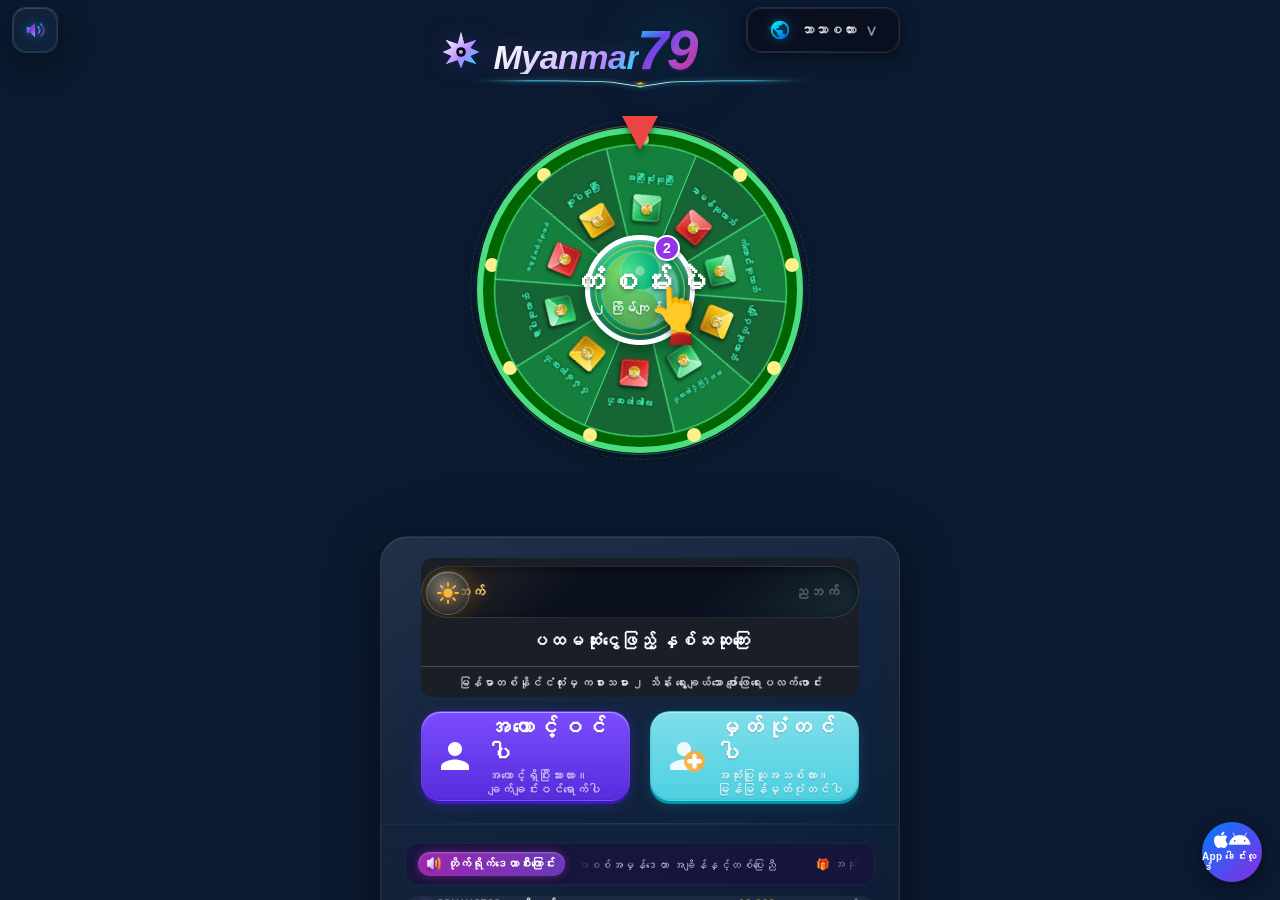
==== index.html @ 3b8b8090 "优化 PWA/Web App 启动画面：背景统一为 #0b1a30，移除首屏阻塞脚本并异步加载图标库" ====
<!DOCTYPE html>
<html lang="zh-CN">
<head>
    <meta charset="UTF-8" />
    <meta http-equiv="Cache-Control" content="no-cache, no-store, must-revalidate" />
    <meta http-equiv="Pragma" content="no-cache" />
    <meta http-equiv="Expires" content="0" />
    <meta name="viewport" content="width=device-width, initial-scale=1.0, maximum-scale=1.0, user-scalable=no, viewport-fit=cover, shrink-to-fit=no" />
    <title>Myanmar79</title>
    <!-- 关键内联样式：确保首帧背景即为 #0b1a30，与系统启动画面自然衔接，避免白屏闪现 -->
    <style>
        html, body { background: #0b1a30; }
    </style>
    <!-- 预加载启动背景图：确保点击 App 图标后立即进入 launch-bg.jpg，避免图标闪现/白屏/黑屏 -->
    <link rel="preload" as="image" href="./launch-bg.jpg" />
    <!-- 字体图标库异步加载：不阻塞首屏渲染与 launch-bg.jpg 的显示 -->
    <link rel="stylesheet" href="https://cdnjs.cloudflare.com/ajax/libs/font-awesome/6.4.0/css/all.min.css" media="print" onload="this.media='all'">
    <noscript><link rel="stylesheet" href="https://cdnjs.cloudflare.com/ajax/libs/font-awesome/6.4.0/css/all.min.css"></noscript>
    <link rel="stylesheet" href="style.css">
    <!-- 站点 favicon 图标 -->
    <link rel="icon" type="image/png" sizes="16x16" href="./favicon-16.png">
    <link rel="icon" type="image/png" sizes="32x32" href="./favicon-32.png">
    <!-- PWA 配置 -->
    <link rel="manifest" href="./manifest.json">
    <meta name="theme-color" content="#0b1a30">
    <meta name="apple-mobile-web-app-capable" content="yes">
    <meta name="apple-mobile-web-app-status-bar-style" content="black-translucent">
    <meta name="apple-mobile-web-app-title" content="Myanmar79">
    <link rel="apple-touch-icon" sizes="180x180" href="./apple-touch-icon.png">
</head>
<body>
    <!-- 网络错误提示遮罩层（运行时网络保护） -->
    <div id="networkErrorOverlay" class="network-error-overlay hidden">
        <div class="network-error-modal">
            <div class="error-icon">❌</div>
            <h2 id="networkErrorTitle" class="error-title">没有网络连接</h2>
            <p id="networkErrorDesc" class="error-description">连接失败，请检查你的网络设置</p>
            <button id="networkRetryBtn" class="error-retry-btn">重试</button>
        </div>
    </div>
    <!-- 网络错误管理器（运行时网络保护） -->
    
    <!-- 智能亮度调节叠加层 -->
    <div id="brightnessOverlay" aria-hidden="true"></div>
    <!-- 启动加载页面 -->
    <div class="launch-overlay" id="launchOverlay" style="background-image: url('launch-bg.jpg'); background-size: cover; background-position: center; background-repeat: no-repeat;">
        <div class="launch-logo-wrap">
            <svg class="launch-logo-icon-svg" viewBox="0 0 100 100">
                <defs>
                    <linearGradient id="launchLogoGrad" x1="0%" y1="0%" x2="100%" y2="100%">
                        <stop offset="0%" stop-color="#ffffff" />
                        <stop offset="30%" stop-color="#e0d0ff" />
                        <stop offset="60%" stop-color="#b388ff" />
                        <stop offset="100%" stop-color="#00f0ff" />
                    </linearGradient>
                    <filter id="launchLogoGlow">
                        <feGaussianBlur stdDeviation="1.8" result="blur"/>
                        <feMerge><feMergeNode in="blur"/><feMergeNode in="SourceGraphic"/></feMerge>
                    </filter>
                </defs>
                <path fill="url(#launchLogoGrad)" d="M50 5 L58 35 L88 25 L73 45 L95 55 L73 65 L88 85 L58 75 L50 95 L42 75 L12 85 L27 65 L5 55 L27 45 L12 25 L42 35 Z" filter="url(#launchLogoGlow)" />
                <circle cx="50" cy="55" r="12" fill="#060612" />
                <circle cx="50" cy="55" r="5" fill="url(#launchLogoGrad)" />
            </svg>
            <span class="launch-logo-text">Myanmar79</span>
        </div>
        <div class="launch-spinner-wrap">
            <div class="launch-spinner-ring"></div>
        </div>
        <div class="launch-status-text" id="launchStatusText">正在连接...</div>
        <div class="launch-error-panel" id="launchErrorPanel">
            <div class="launch-error-icon">⚠️</div>
            <div class="launch-error-title" id="launchErrorTitle">没有网络连接</div>
            <div class="launch-error-desc" id="launchErrorDesc">请检查网络连接后重试</div>
            <button class="launch-retry-btn" id="launchRetryBtn">重试</button>
        </div>
    </div>
    <!-- 启动网络管理器 -->
    
    <!-- PWA 安装提示栏 -->
    <div class="pwa-install-banner" id="pwaInstallBanner">
        <div class="pwa-install-banner-icon">
            <img src="./icon-192.png" alt="Myanmar79" width="44" height="44" />
        </div>
        <div class="pwa-install-banner-info">
            <span class="pwa-install-banner-name">Myanmar79</span>
            <span class="pwa-install-banner-desc">安装到桌面，获得更快启动体验</span>
        </div>
        <button class="pwa-install-banner-btn" id="pwaInstallBtn">安装</button>
        <button class="pwa-install-banner-close" id="pwaInstallClose" aria-label="关闭">✕</button>
    </div>
    <!-- iOS 添加到主屏幕引导 -->
    <div class="pwa-ios-guide" id="pwaIosGuide">
        <span class="pwa-ios-guide-icon">📱</span>
        <span class="pwa-ios-guide-text">点击分享按钮 → 添加到主屏幕</span>
        <button class="pwa-ios-guide-close" id="pwaIosGuideClose" data-i18n="gotIt">知道了</button>
    </div>
    <div class="app-container">
        <header class="header">
            <div class="login-logo" id="headerLoginLogo">
                <div class="login-logo-icon">
                    <svg viewBox="0 0 100 100">
                        <defs>
                            <linearGradient id="hdLogoIconGrad" x1="0%" y1="0%" x2="100%" y2="100%">
                                <stop offset="0%" stop-color="#ffffff" />
                                <stop offset="30%" stop-color="#e0d0ff" />
                                <stop offset="60%" stop-color="#b388ff" />
                                <stop offset="100%" stop-color="#00f0ff" />
                            </linearGradient>
                            <filter id="hdLogoIconGlow">
                                <feGaussianBlur stdDeviation="1.5" result="blur"/>
                                <feMerge><feMergeNode in="blur"/><feMergeNode in="SourceGraphic"/></feMerge>
                            </filter>
                        </defs>
                        <path fill="url(#hdLogoIconGrad)" d="M50 5 L58 35 L88 25 L73 45 L95 55 L73 65 L88 85 L58 75 L50 95 L42 75 L12 85 L27 65 L5 55 L27 45 L12 25 L42 35 Z" filter="url(#hdLogoIconGlow)" />
                        <circle cx="50" cy="55" r="12" fill="#050510" />
                        <circle cx="50" cy="55" r="5" fill="url(#hdLogoIconGrad)" />
                    </svg>
                </div>
                <div class="login-logo-brand">
                    <span class="login-logo-myanmar">Myanmar</span>
                    <span class="login-logo-79" data-text="79">79</span>
                </div>
            </div>
            <!-- 品牌底座分隔线 -->
            <div class="header-separator">
                <svg viewBox="0 0 320 40" preserveAspectRatio="none">
                    <defs>
                        <linearGradient id="headerSepGradient" x1="0%" x2="100%">
                            <stop offset="0%" stop-color="transparent" />
                            <stop offset="18%" stop-color="#4eeaff" />
                            <stop offset="50%" stop-color="#ffffff" />
                            <stop offset="82%" stop-color="#4eeaff" />
                            <stop offset="100%" stop-color="transparent" />
                        </linearGradient>
                        <!-- 星星 3D 渐变：底部阴影层 -->
                        <linearGradient id="headerSepStarBaseGrad" x1="0%" y1="0%" x2="50%" y2="100%">
                            <stop offset="0%" stop-color="#e65100" />
                            <stop offset="50%" stop-color="#bf360c" />
                            <stop offset="100%" stop-color="#5d1a00" />
                        </linearGradient>
                        <!-- 星星 3D 渐变：顶部高光层 -->
                        <linearGradient id="headerSepStarTopGrad" x1="0%" y1="0%" x2="40%" y2="100%">
                            <stop offset="0%" stop-color="#ffffff" />
                            <stop offset="25%" stop-color="#ffe082" />
                            <stop offset="60%" stop-color="#ffb300" />
                            <stop offset="100%" stop-color="#e65100" />
                        </linearGradient>
                    </defs>
                    <path class="header-sep-line" d="M10 15 C80 15 110 15 135 18 L160 28 L185 18 C210 15 240 15 310 15" />
                    <!-- V 型凹槽 3D 星星：底座层（略下移，形成立体厚度） -->
                    <polygon class="header-sep-star-base" points="160,17.8 160.9,20.5 163.8,20.6 161.5,22.3 162.4,25.0 160,23.4 157.6,25.0 158.5,22.3 156.2,20.6 159.1,20.5" />
                    <!-- V 型凹槽 3D 星星：高光层（主体） -->
                    <polygon class="header-sep-star-top" points="160,17.5 160.9,20.2 163.8,20.3 161.5,22.0 162.4,24.7 160,23.1 157.6,24.7 158.5,22.0 156.2,20.3 159.1,20.2" />
                    <circle class="header-sep-dot" cx="160" cy="28" r="2" />
                </svg>
            </div>
        </header>
        <div class="wheel-section" id="wheelSection">
            <div class="wheel-wrapper">
                <div class="wheel-outer-disc"></div>
                <div class="hud-ring-outer"></div>
                <div class="hud-ring-inner"></div>
                <div class="wheel-outer-ring"></div>
                <div class="wheel-lights" id="wheelLights"></div>
                <div class="win-vfx-container" id="winVfxContainer">
                    <div class="win-vfx-sector-fill"></div>
                    <div class="win-vfx-sector-pulse"></div>
                    <svg class="win-vfx-svg" viewBox="0 0 100 100" preserveAspectRatio="xMidYMid meet">
                        <path class="win-vfx-edge-base"
                              d="M 50 50 L 30.9 3.8 A 50 50 0 0 1 69.1 3.8 L 50 50"
                              pathLength="140" />
                        <path class="win-vfx-edge-soft"
                              d="M 50 50 L 30.9 3.8 A 50 50 0 0 1 69.1 3.8 L 50 50"
                              pathLength="140"
                              stroke-dasharray="10 140" stroke-dashoffset="140" />
                        <path class="win-vfx-edge-glow"
                              d="M 50 50 L 30.9 3.8 A 50 50 0 0 1 69.1 3.8 L 50 50"
                              pathLength="140"
                              stroke-dasharray="10 140" stroke-dashoffset="140" />
                    </svg>
                    <div class="win-vfx-prize-float" id="winVfxPrizeFloat"></div>
                </div>
                <div class="wheel-spin-body" id="wheelSpinBody">
                    <canvas id="wheel-canvas" width="500" height="500"></canvas>
                </div>
                <div class="wheel-center-btn" id="wheelCenterBtn">
                    <!-- 艺术化太极阴阳辅助背景装饰：增强视觉清晰度、层次感与辨识度，自然协调且不遮挡文字 -->
                    <div class="taiji-bg">
                        <svg viewBox="0 0 100 100" fill="none" xmlns="http://www.w3.org/2000/svg">
                            <circle cx="50" cy="50" r="48" stroke="#facc15" stroke-width="2" stroke-dasharray="3 3"/>
                            <path d="M50 2 A 48 48 0 0 1 50 98 A 24 24 0 0 1 50 50 A 24 24 0 0 0 50 2 Z" fill="#ffffff" fill-opacity="0.95" stroke="#facc15" stroke-width="0.8"/>
                            <path d="M50 2 A 48 48 0 0 0 50 98 A 24 24 0 0 0 50 50 A 24 24 0 0 1 50 2 Z" fill="#facc15" fill-opacity="0.85" stroke="#ffffff" stroke-width="0.8"/>
                            <circle cx="50" cy="26" r="6" fill="#ffffff" stroke="#facc15" stroke-width="1"/>
                            <circle cx="50" cy="74" r="6" fill="#facc15" stroke="#ffffff" stroke-width="1"/>
                        </svg>
                    </div>
                    <div class="badge">2</div>
                    <div class="main-text" id="wheelBtnMainText">抽奖</div>
                    <div class="sub-text" id="wheelBtnSubText">还剩下2次</div>
                    <div class="hand-icon">
                        <!-- 原始手形 emoji -->
                        <span style="position: absolute; top: 0px; left: 50%; transform: translateX(-50%); line-height: 1; z-index: 1;">👆</span>
                        
                        <!-- 红色袖口及金边 -->
                        <svg viewBox="0 0 52 62" fill="none" xmlns="http://www.w3.org/2000/svg" style="position: relative; z-index: 2;">
                            <defs>
                                <!-- 高级红色织物袖口渐变 -->
                                <linearGradient id="sleeveGradWheel" x1="0%" y1="0%" x2="100%" y2="100%">
                                    <stop offset="0%" stop-color="#dc2626"/>
                                    <stop offset="50%" stop-color="#b91c1c"/>
                                    <stop offset="100%" stop-color="#7f1d1d"/>
                                </linearGradient>
                            </defs>

                            <!-- 自然露出的红色衣袖 -->
                            <path d="M24 45 C24 41 42 41 42 45 L45 57 L21 57 Z" fill="url(#sleeveGradWheel)"/>
                            
                            <!-- 衣袖袖口精致金色细边装饰 -->
                            <path d="M24 45 C29 42 37 42 42 45" stroke="#facc15" stroke-width="2.0" stroke-linecap="round"/>
                            <path d="M25 47 C29 44 37 44 41 47" stroke="#eab308" stroke-width="1" opacity="0.6"/>
                        </svg>
                    </div>
                </div>
                <div class="wheel-pointer"></div>
                <!-- 中奖红包飞出动画层 -->
                <div class="win-env-fly-layer" id="winEnvFlyLayer"></div>
            </div>
            <div class="prize-result" id="prizeResult">
                <span class="prize-result-text" id="prizeResultText"></span>
            </div>
        </div>
        
        <!-- ===== 统一玻璃面板 ===== -->
        <div class="unified-glass-panel">
            <!-- ===== 登录注册卡片区域 ===== -->
            <div class="login-register-section">
                <div class="login-register-card">
                <!-- 日间/夜间切换 -->
                <div class="toggle-wrapper day-active" id="toggleWrapper">
                    <!-- 高级日夜切换 -->
                    <div class="theme-switch day-active" id="themeSwitch">
                        <div class="theme-switch-knob" id="themeSwitchKnob">
                            <svg class="ts-icon ts-icon-sun" viewBox="0 0 24 24" fill="none">
                                <circle cx="12" cy="12" r="5" fill="currentColor"/>
                                <g stroke="currentColor" stroke-width="2" stroke-linecap="round">
                                    <line x1="12" y1="1" x2="12" y2="4"/>
                                    <line x1="12" y1="20" x2="12" y2="23"/>
                                    <line x1="1" y1="12" x2="4" y2="12"/>
                                    <line x1="20" y1="12" x2="23" y2="12"/>
                                    <line x1="4.22" y1="4.22" x2="6.34" y2="6.34"/>
                                    <line x1="17.66" y1="17.66" x2="19.78" y2="19.78"/>
                                    <line x1="4.22" y1="19.78" x2="6.34" y2="17.66"/>
                                    <line x1="17.66" y1="6.34" x2="19.78" y2="4.22"/>
                                </g>
                            </svg>
                            <svg class="ts-icon ts-icon-moon" viewBox="0 0 24 24" fill="none">
                                <path d="M20 12.79A9 9 0 1 1 11.21 3a7 7 0 0 0 0 18 7 7 0 0 0 8.79-8.21z" fill="currentColor"/>
                                <circle cx="16.5" cy="7.5" r="0.7" fill="currentColor" opacity="0.7"/>
                                <circle cx="8" cy="15" r="0.55" fill="currentColor" opacity="0.5"/>
                                <circle cx="18.5" cy="14" r="0.5" fill="currentColor" opacity="0.55"/>
                            </svg>
                        </div>
                        <span class="ts-label ts-label-day" data-i18n="themeDay">日间</span>
                        <span class="ts-label ts-label-night" data-i18n="themeNight">夜间</span>
                    </div>

                    <!-- 滚动文案区 -->
                    <div class="toggle-scroll-area" id="toggleScrollArea">
                        <div class="toggle-scroll-track" id="toggleScrollTrack">
                            <div class="toggle-scroll-item" data-i18n="promoScroll1">首充翻倍送</div>
                            <div class="toggle-scroll-item" data-i18n="promoScroll2">注册送奖金</div>
                            <div class="toggle-scroll-item" data-i18n="promoScroll3">提现秒到账</div>
                            <div class="toggle-scroll-item" data-i18n="promoScroll4">充值秒到账</div>
                            <div class="toggle-scroll-item" data-i18n="promoScroll1">首充翻倍送</div>
                        </div>
                    </div>
                    <!-- 分割线 -->
                    <div class="toggle-divider"></div>
                    <!-- 固定品牌标语 -->
                    <div class="toggle-brand-slogan" data-i18n="brandSlogan">全缅20万玩家共同选择的娱乐平台</div>
                </div>

                <!-- 夜间亮度三级调节浮层 -->
                <div class="brightness-popup" id="brightnessPopup">
                    <div class="brightness-option" data-level="50">
                        <div class="brightness-option-info">
                            <span class="brightness-option-label" data-i18n="brightness1Label">柔和</span>
                            <span class="brightness-option-desc" data-i18n="brightness1Desc">适合全黑房间</span>
                        </div>
                        <span class="brightness-option-value">50%</span>
                    </div>
                    <div class="brightness-option" data-level="55">
                        <div class="brightness-option-info">
                            <span class="brightness-option-label" data-i18n="brightness2Label">舒适</span>
                            <span class="brightness-option-desc" data-i18n="brightness2Desc">适合有微弱灯光</span>
                        </div>
                        <span class="brightness-option-value">55%</span>
                    </div>
                    <div class="brightness-option" data-level="60">
                        <div class="brightness-option-info">
                            <span class="brightness-option-label" data-i18n="brightness3Label">明亮</span>
                            <span class="brightness-option-desc" data-i18n="brightness3Desc">适合床头灯亮着</span>
                        </div>
                        <span class="brightness-option-value">60%</span>
                    </div>
                </div>

                <!-- 登录/注册按钮 -->
                <div class="action-buttons">
                    <button class="btn btn-login" id="headerLoginBtn">
                        <div class="icon-wrap">
                            <svg viewBox="0 0 24 24">
                                <path d="M12 12c2.21 0 4-1.79 4-4s-1.79-4-4-4-4 1.79-4 4 1.79 4 4 4zm0 2c-2.67 0-8 1.34-8 4v2h16v-2c0-2.66-5.33-4-8-4z"/>
                            </svg>
                        </div>
                        <div class="btn-content">
                            <span class="btn-main" data-i18n="homeLoginMain">登录</span>
                            <span class="btn-sub" data-i18n="homeLoginSub">已有账号? 立即登录</span>
                        </div>
                    </button>

                    <button class="btn btn-register" id="headerRegisterBtn">
                        <div class="icon-wrap">
                            <svg viewBox="0 0 24 24">
                                <path d="M12 12c2.21 0 4-1.79 4-4s-1.79-4-4-4-4 1.79-4 4 1.79 4 4 4zm0 2c-2.67 0-8 1.34-8 4v2h16v-2c0-2.66-5.33-4-8-4z" style="fill:#fff; opacity:0.9;"/>
                                <circle cx="18" cy="15" r="6" fill="#ffaa33" opacity="0.9"/>
                                <path d="M18 12v6m-3-3h6" stroke="#fff" stroke-width="2.5" stroke-linecap="round" stroke-linejoin="round"/>
                            </svg>
                        </div>
                        <div class="btn-content">
                            <span class="btn-main" data-i18n="homeRegisterMain">注册</span>
                            <span class="btn-sub" data-i18n="homeRegisterSub">新用户? 快速注册</span>
                        </div>
                    </button>
                </div>
            </div>
        </div>
        
        <!-- ===== 动态数据流卡片区域 ===== -->
        <div class="data-stream-section">
            <div class="data-stream-card" id="dataStreamCard" aria-label="动态数据流">
                
                <!-- 顶部公告栏 -->
                <div class="marquee-header">
                    <!-- 左侧：喇叭图标与标签 -->
                    <div class="marquee-tag">
                        <svg width="16" height="16" viewBox="0 0 24 24" fill="none" xmlns="http://www.w3.org/2000/svg" style="transform: translateY(-0.5px);">
                            <defs>
                                <linearGradient id="hornGrad" x1="0%" y1="0%" x2="100%" y2="100%">
                                    <stop offset="0%" stop-color="#ffffff"/>
                                    <stop offset="40%" stop-color="#f3e8ff"/>
                                    <stop offset="100%" stop-color="#c084fc"/>
                                </linearGradient>
                                <linearGradient id="hornEdge" x1="0%" y1="0%" x2="0%" y2="100%">
                                    <stop offset="0%" stop-color="#ffffff"/>
                                    <stop offset="100%" stop-color="#d8b4fe"/>
                                </linearGradient>
                                <linearGradient id="waveGrad" x1="0%" y1="0%" x2="0%" y2="100%">
                                    <stop offset="0%" stop-color="#ffdf00"/>
                                    <stop offset="100%" stop-color="#ff8c00"/>
                                </linearGradient>
                                <filter id="waveGlow" x="-50%" y="-50%" width="200%" height="200%">
                                    <feGaussianBlur stdDeviation="1.2" result="blur" />
                                    <feComposite in="SourceGraphic" in2="blur" operator="over" />
                                </filter>
                            </defs>
                            <path d="M10.875 3.328A1 1 0 0 0 9.39 3.65L5.61 7H3a1 1 0 0 0-1 1v8a1 1 0 0 0 1 1h2.61l3.78 3.35a1 1 0 0 0 1.485-.328A1.002 1.002 0 0 0 11 19.462V4.538a1 1 0 0 0-.125-.21z" fill="url(#hornGrad)" stroke="url(#hornEdge)" stroke-width="1" stroke-linejoin="round" style="filter: drop-shadow(0 2px 3px rgba(0,0,0,0.4));"/>
                            <path class="wave-line-1" d="M14.5 8c1.333 1.5 1.333 6.5 0 8" stroke="url(#waveGrad)" stroke-width="2" stroke-linecap="round" filter="url(#waveGlow)"/>
                            <path class="wave-line-2" d="M18.5 4.5c2.667 3.5 2.667 11.5 0 15" stroke="url(#waveGrad)" stroke-width="2" stroke-linecap="round" filter="url(#waveGlow)"/>
                        </svg>
                        <span><span class="ds-char-bounce" style="animation-delay:0s">动态</span><span class="ds-char-bounce" style="animation-delay:0.5s">数据</span><span class="ds-char-bounce" style="animation-delay:1s">流</span></span>
                    </div>

                    <!-- 右侧：横向丝滑滚动文案条 -->
                    <div class="ticker-container">
                        <div class="ticker-track">
                            <!-- 第一组文案 -->
                            <span class="ticker-item" data-i18n="ticker1">真实数据，实时同步！</span>
                            <span class="ticker-item" data-i18n="ticker2">🎁 新人福利，限时开启！</span>
                            <span class="ticker-item" data-i18n="ticker3">🎉 每日签到，奖励不断！</span>
                            <span class="ticker-item" data-i18n="ticker4">🔥 幸运大转盘，火热开启！</span>
                            <span class="ticker-item" data-i18n="ticker5">💰 极速提现，稳定到账！</span>
                            <span class="ticker-item" data-i18n="ticker6">✨ 精彩福利，持续放送！</span>
                            
                            <!-- 重复一次第一组文案，这是实现无缝循环滚动的关键 -->
                            <span class="ticker-item" data-i18n="ticker1">真实数据，实时同步！</span>
                            <span class="ticker-item" data-i18n="ticker2">🎁 新人福利，限时开启！</span>
                            <span class="ticker-item" data-i18n="ticker3">🎉 每日签到，奖励不断！</span>
                            <span class="ticker-item" data-i18n="ticker4">🔥 幸运大转盘，火热开启！</span>
                            <span class="ticker-item" data-i18n="ticker5">💰 极速提现，稳定到账！</span>
                            <span class="ticker-item" data-i18n="ticker6">✨ 精彩福利，持续放送！</span>
                        </div>
                    </div>
                </div>

                <div class="data-stream-viewport">
                    <div class="data-stream-track" id="dataStreamTrack"></div>
                </div>
            </div>
        </div>
        </div>
        <div class="modal-overlay" id="modalOverlay">
            <div class="modal-card" id="modalCard">
                <div class="modal-back-btn" id="modalBackBtn">❮</div>
                <div class="modal-close-btn" id="modalCloseBtn">✕</div>
                <div class="step-container" id="step1">
                    <div class="step1-header-info" id="step1ChanceInfo"></div>
                    <div class="modal-icon" id="modalIcon"><canvas id="gift3d-canvas"></canvas></div>
                    <div class="rotate-message" id="rotateMessage"></div>
                    <div class="title-wrapper">
                        <img id="tiger-image" class="tiger-icon" src="https://images.unsplash.com/photo-1602491453631-e2a5ad90a131?w=800" alt="Tiger" loading="lazy" />
                        <div class="modal-title" id="step1Title"></div>
                    </div>
                    <div class="modal-prize" id="modalPrizeAmount">
                        <div class="prize-slider-wrapper" id="prizeSliderWrapper">
                            <div class="prize-slider-track" id="prizeSliderTrack"></div>
                            <div class="prize-slider-dots" id="prizeSliderDots"></div>
                            <div class="prize-slider-hint" id="prizeSliderHint"></div>
                        </div>
                    </div>
                    <div class="modal-prize-label" id="step1Subtitle"></div>
                    <button class="ios-btn" id="step1ClaimBtn"></button>
                </div>
                <div class="step-container hidden" id="step2">
                    <!-- 替换为升级版黄金礼物盒 SVG -->
                    <svg class="step-icon-svg" viewBox="0 0 80 80" xmlns="http://www.w3.org/2000/svg" style="display:block; margin:0 auto 6px; width:clamp(60px, 10vw, 80px); height:auto; filter:drop-shadow(0 4px 16px rgba(255, 215, 0, 0.45)) drop-shadow(0 0 30px rgba(255, 185, 0, 0.25));">
                        <defs>
                            <linearGradient id="giftBoxGold" x1="0%" y1="0%" x2="100%" y2="100%">
                                <stop offset="0%" stop-color="#ffe680" />
                                <stop offset="40%" stop-color="#f5c842" />
                                <stop offset="100%" stop-color="#d4a017" />
                            </linearGradient>
                            <linearGradient id="giftRibbonGold" x1="0%" y1="0%" x2="100%" y2="100%">
                                <stop offset="0%" stop-color="#ffdd44" />
                                <stop offset="100%" stop-color="#e6b800" />
                            </linearGradient>
                            <linearGradient id="giftLidGold" x1="0%" y1="0%" x2="0%" y2="100%">
                                <stop offset="0%" stop-color="#ffeb80" />
                                <stop offset="100%" stop-color="#d4af37" />
                            </linearGradient>
                            <filter id="goldShadow" x="-5%" y="-5%" width="110%" height="110%">
                                <feDropShadow dx="0" dy="2" stdDeviation="2" flood-color="#000" flood-opacity="0.4"/>
                            </filter>
                            <filter id="goldGlow" x="-20%" y="-20%" width="140%" height="140%">
                                <feGaussianBlur stdDeviation="1.5" result="blur"/>
                                <feMerge><feMergeNode in="blur"/><feMergeNode in="SourceGraphic"/></feMerge>
                            </filter>
                        </defs>
                        <ellipse cx="40" cy="72" rx="22" ry="4" fill="rgba(0,0,0,0.35)"/>
                        <rect x="12" y="28" width="56" height="38" rx="4" fill="url(#giftBoxGold)" filter="url(#goldShadow)"/>
                        <rect x="14" y="30" width="24" height="4" rx="2" fill="rgba(255,255,255,0.35)"/>
                        <rect x="34" y="20" width="12" height="48" rx="2" fill="url(#giftRibbonGold)" filter="url(#goldGlow)"/>
                        <rect x="10" y="42" width="60" height="8" rx="2" fill="url(#giftRibbonGold)" filter="url(#goldGlow)"/>
                        <ellipse cx="26" cy="22" rx="14" ry="8" fill="#c68e17" transform="rotate(-20,26,22)" filter="url(#goldShadow)"/>
                        <ellipse cx="54" cy="22" rx="14" ry="8" fill="#c68e17" transform="rotate(20,54,22)" filter="url(#goldShadow)"/>
                        <ellipse cx="40" cy="24" rx="7" ry="5" fill="url(#giftLidGold)" filter="url(#goldGlow)"/>
                        <circle cx="38" cy="22" r="2" fill="rgba(255,255,255,0.9)"/>
                        <circle cx="18" cy="48" r="1.5" class="sparkle" fill="#fff" filter="url(#goldGlow)"/>
                        <circle cx="62" cy="55" r="1.2" class="sparkle" fill="#fff" filter="url(#goldGlow)"/>
                        <circle cx="30" cy="62" r="1" class="sparkle" fill="#fff" filter="url(#goldGlow)"/>
                    </svg>
                    <div class="modal-title" style="margin-bottom:4px" id="step2Title"></div>
                    <div class="modal-prize-label" style="color:#bd93f9;margin-bottom:16px" id="step2Subtitle"></div>
                    <div class="input-group" id="usernameGroup">
                        <input type="text" class="input-field" id="regUsername" placeholder="" autocomplete="off" maxlength="30">
                        <div class="field-error-tip" id="usernameErrorTip"></div>
                    </div>
                    <div class="input-group" id="phoneGroup">
                        <div class="phone-input-wrapper" id="phoneInputWrapper">
                            <span class="phone-prefix">
                                <span class="phone-prefix-flag" id="phonePrefixFlag">
                                    <svg viewBox="0 0 45 30" xmlns="http://www.w3.org/2000/svg" style="width:100%;height:auto;display:block;border-radius:2px;">
                                        <rect width="45" height="10" fill="#FECB00"/>
                                        <rect y="10" width="45" height="10" fill="#34B233"/>
                                        <rect y="20" width="45" height="10" fill="#EA2839"/>
                                        <polygon points="22.5,6 24.6,12.2 31.2,12.2 25.9,16 28,22.2 22.5,18.4 17,22.2 19.1,16 13.8,12.2 20.4,12.2" fill="#FFFFFF"/>
                                    </svg>
                                </span>
                                <span class="phone-prefix-code">+95</span>
                            </span>
                            <input type="text" class="input-field" id="regPhone" placeholder="" autocomplete="off" maxlength="15">
                        </div>
                        <div class="field-error-tip" id="phoneErrorTip"></div>
                    </div>
                    <div class="input-group">
                        <div class="pwd-input-wrapper" id="regPwdWrapper">
                            <input type="password" class="input-field" id="regPwd" placeholder="" autocomplete="off" maxlength="6">
                            <button class="pwd-toggle-btn" id="regPwdToggle" type="button" aria-label="显示密码">
                                <svg viewBox="0 0 24 24">
                                    <path d="M1 12s4-8 11-8 11 8 11 8-4 8-11 8-11-8-11-8z" />
                                    <circle cx="12" cy="12" r="3" />
                                </svg>
                            </button>
                        </div>
                        <div class="pwd-error-tip" id="pwdErrorTip"></div>
                    </div>
                    <div class="input-group">
                        <div class="pwd-input-wrapper" id="regConfirmPwdWrapper">
                            <input type="password" class="input-field" id="regConfirmPwd" placeholder="" autocomplete="off" maxlength="6">
                            <button class="pwd-toggle-btn" id="regConfirmPwdToggle" type="button" aria-label="显示密码">
                                <svg viewBox="0 0 24 24">
                                    <path d="M1 12s4-8 11-8 11 8 11 8-4 8-11 8-11-8-11-8z" />
                                    <circle cx="12" cy="12" r="3" />
                                </svg>
                            </button>
                        </div>
                        <div class="pwd-error-tip" id="confirmPwdErrorTip"></div>
                    </div>
                    <div class="input-group" id="captchaGroup">
                        <div class="captcha-input-wrapper" id="captchaInputWrapper">
                            <input type="text" class="input-field" id="regCaptcha" placeholder="" autocomplete="off" maxlength="6">
                            <div class="captcha-display" id="captchaDisplay">
                                <canvas id="captchaCanvas" width="200" height="60"></canvas>
                                <button class="captcha-refresh-btn" id="captchaRefreshBtn" type="button" aria-label="刷新验证码">⟳</button>
                            </div>
                        </div>
                        <div class="field-error-tip" id="captchaErrorTip"></div>
                    </div>
                    <div class="protocol-wrapper" id="protocolWrapperDiv">
                        <input type="checkbox" class="protocol-checkbox" id="protocolCheck">
                        <span id="protocolLabel"></span>
                    </div>
                    <button class="ios-btn" id="step2SubmitBtn"></button>
                    <div class="switch-link" id="switchToLogin"><span></span></div>
                </div>
                <!-- 登录弹窗 step3 -->
                <div class="step-container hidden" id="step3">
                    <!-- ===== 新增品牌 Logo ===== -->
                    <div class="login-logo-container logo-hidden" id="loginLogoContainer">
                        <div class="login-logo" id="loginLogo">
                            <div class="login-logo-icon">
                                <svg viewBox="0 0 100 100">
                                    <defs>
                                        <linearGradient id="loginIconGrad" x1="0%" y1="0%" x2="100%" y2="100%">
                                            <stop offset="0%" stop-color="#ffffff" />
                                            <stop offset="30%" stop-color="#e0d0ff" />
                                            <stop offset="60%" stop-color="#b388ff" />
                                            <stop offset="100%" stop-color="#00f0ff" />
                                        </linearGradient>
                                        <filter id="loginIconGlow">
                                            <feGaussianBlur stdDeviation="1.5" result="blur"/>
                                            <feMerge><feMergeNode in="blur"/><feMergeNode in="SourceGraphic"/></feMerge>
                                        </filter>
                                    </defs>
                                    <path fill="url(#loginIconGrad)" d="M50 5 L58 35 L88 25 L73 45 L95 55 L73 65 L88 85 L58 75 L50 95 L42 75 L12 85 L27 65 L5 55 L27 45 L12 25 L42 35 Z" filter="url(#loginIconGlow)" />
                                    <circle cx="50" cy="55" r="12" fill="#050510" />
                                    <circle cx="50" cy="55" r="5" fill="url(#loginIconGrad)" />
                                </svg>
                            </div>
                            <div class="login-logo-brand">
                                <span class="login-logo-myanmar">Myanmar</span>
                                <span class="login-logo-79" data-text="79">79</span>
                            </div>
                        </div>
                    </div>
                    <!-- ===== 原有标题 ===== -->
                    <div class="step3-title-wrapper">
                        <span class="step3-title-text" id="step3Title"></span>
                    </div>

                    <div class="input-group" id="loginPhoneGroup">
                        <div class="phone-input-wrapper" id="loginPhoneWrapper">
                            <span class="phone-prefix">
                                <span class="phone-prefix-flag" id="loginPhonePrefixFlag">
                                    <svg viewBox="0 0 45 30" xmlns="http://www.w3.org/2000/svg" style="width:100%;height:auto;display:block;border-radius:2px;">
                                        <rect width="45" height="10" fill="#FECB00"/>
                                        <rect y="10" width="45" height="10" fill="#34B233"/>
                                        <rect y="20" width="45" height="10" fill="#EA2839"/>
                                        <polygon points="22.5,6 24.6,12.2 31.2,12.2 25.9,16 28,22.2 22.5,18.4 17,22.2 19.1,16 13.8,12.2 20.4,12.2" fill="#FFFFFF"/>
                                    </svg>
                                </span>
                                <span class="phone-prefix-code">+95</span>
                            </span>
                            <input type="text" class="input-field" id="loginPhone" placeholder="" autocomplete="off" maxlength="15">
                        </div>
                        <div class="field-error-tip" id="loginPhoneErrorTip"></div>
                    </div>

                    <div class="input-group" id="loginPwdGroup">
                        <div class="pwd-input-wrapper" id="loginPwdWrapper">
                            <input type="password" class="input-field" id="loginPwd" placeholder="" autocomplete="off" maxlength="6">
                            <button class="pwd-toggle-btn" id="pwdToggleBtn" type="button" aria-label="显示密码">
                                <svg viewBox="0 0 24 24">
                                    <path d="M1 12s4-8 11-8 11 8 11 8-4 8-11 8-11-8-11-8z" />
                                    <circle cx="12" cy="12" r="3" />
                                </svg>
                            </button>
                        </div>
                        <div class="field-error-tip" id="loginPwdErrorTip"></div>
                    </div>

                    <div class="forgot-pwd-wrapper">
                        <a class="forgot-pwd-link" id="forgotPwdLink">忘记密码？</a>
                    </div>

                    <div class="login-bonus-area" id="loginBonusArea">
                        <div class="bonus-row">
                            <div class="bonus-left">
                                <div class="bonus-icon-wrap">🎁</div>
                                <div>
                                    <div class="bonus-title" id="loginBonusTitle">今日专属签到福利</div>
                                </div>
                            </div>
                            <span class="time-badge" id="loginBonusBadge">06:00</span>
                        </div>
                        <div class="bonus-desc" id="loginBonusDesc">6分钟内完成登录，激活签到福利，7天签到领取额外奖金</div>
                        <div class="bonus-divider"></div>
                        <div class="risk-tips bonus-style" id="riskTips">🟣 温馨提示：登录成功后，在福利弹窗内充值即可获得翻倍奖金</div>
                    </div>

                    <button class="ios-btn" id="step3SubmitBtn"></button>

                    <div class="switch-link" id="switchToRegister"><span></span></div>
                </div>
            </div>
        </div>

        <!-- 充值福利弹窗 -->
        <div class="recharge-modal-overlay" id="rechargeModalOverlay">
            <div class="recharge-modal-card" id="rechargeModalCard">
                <button class="recharge-modal-close" id="rechargeModalClose" aria-label="关闭">✕</button>
                <div class="recharge-modal-title" id="rechargeModalTitle">🎁 今日充值福利</div>
                <div class="recharge-modal-activity" id="rechargeModalActivity">🟣 限时充值奖励开启</div>
                <div class="recharge-modal-desc" id="rechargeModalDesc">登录成功后，在福利弹窗内充值即可获得翻倍奖金</div>
                <button class="recharge-modal-btn" id="rechargeModalBtn">立即充值</button>
            </div>
        </div>

        <!-- 游戏占位 -->
        <div class="game-placeholder" id="gamePlaceholder">
            <div class="placeholder-icon">🎮</div>
            <div class="placeholder-title" id="placeholderTitle">Myanmar79 游戏大厅</div>
            <div class="placeholder-sub" id="placeholderSub">欢迎来到 Myanmar79</div>
            <div class="placeholder-hint" id="placeholderHint">游戏主页面正在建设中，敬请期待…</div>
            <button class="placeholder-btn" id="placeholderBackBtn">返回</button>
        </div>
    </div>

    

    

    

    

    <script type="importmap">
        { "imports": { "three": "https://unpkg.com/three@0.160.0/build/three.module.js", "gsap": "https://unpkg.com/gsap@3.12.2/index.js" } }
    </script>
    <script type="module">
        import * as THREE from 'three';
        import gsap from 'gsap';
        let scene, camera, renderer, boxGroup, lidGroup, innerLight, particlesSystem;
        let isOpen = false,
            isAnimating = false,
            canvas3d;
        const INITIAL_ROTATION_Y = 0;
        let isUserRotatable = false,
            userDragActive = false,
            lastPointerX = 0,
            lastPointerY = 0,
            rotationVelocityY = 0,
            messageTimeout = null;
        const rotateMessageEl = document.getElementById('rotateMessage');
        const modalPrizeAmount = document.getElementById('modalPrizeAmount');

        function getCanvasRenderSize() { if (!canvas3d) return 200;
            const rect = canvas3d.getBoundingClientRect(),
                displaySize = Math.max(rect.width, rect.height) || 120; return Math.min(Math.ceil(displaySize * Math.min(window
                .devicePixelRatio, 2.5)), 400); }

        function showRandomInspireMessage() { if (!rotateMessageEl) return;
            const messages = window._inspireMessages || ['✨'],
                msg = messages[Math.floor(Math.random() * messages.length)] || '✨';
            rotateMessageEl.textContent = msg;
            rotateMessageEl.style.opacity = '1'; if (messageTimeout) clearTimeout(messageTimeout);
            messageTimeout = setTimeout(() => { rotateMessageEl.style.opacity = '0';
                messageTimeout = null; }, 2000); }

        function hideInspireMessage() { if (rotateMessageEl) rotateMessageEl.style.opacity = '0'; if (messageTimeout) {
                clearTimeout(messageTimeout);
                messageTimeout = null; } }

        function initGift3D() { canvas3d = document.getElementById('gift3d-canvas'); if (!canvas3d) return;
            scene = new THREE.Scene();
            scene.background = null;
            const renderSize = getCanvasRenderSize();
            camera = new THREE.PerspectiveCamera(40, 1, 0.1, 100);
            camera.position.set(0, 2.5, 8);
            camera.lookAt(0, 0.8, 0);
            renderer = new THREE.WebGLRenderer({ canvas: canvas3d, antialias: true, alpha: true });
            renderer.setSize(renderSize, renderSize, false);
            renderer.setPixelRatio(Math.min(window.devicePixelRatio, 2.5));
            renderer.setClearColor(0x000000, 0);
            const ambient = new THREE.AmbientLight(0xffffff, 0.7);
            scene.add(ambient);
            const mainLight = new THREE.DirectionalLight(0xffffff, 1.0);
            mainLight.position.set(2, 6, 5);
            scene.add(mainLight);
            const purpleLight = new THREE.PointLight(0xb388ff, 0.8, 10);
            purpleLight.position.set(-2, 3, 3);
            scene.add(purpleLight);
            const blueLight = new THREE.PointLight(0x00f0ff, 0.6, 8);
            blueLight.position.set(2, 2, -2);
            scene.add(blueLight);
            const boxColor = new THREE.MeshStandardMaterial({ color: 0xb388ff, metalness: 0.3, roughness: 0.25 }),
                darkBox = new THREE.MeshStandardMaterial({ color: 0x4a148c, roughness: 0.7, metalness: 0.1 }),
                goldMat = new THREE.MeshStandardMaterial({ color: 0xffab00, metalness: 0.5, roughness: 0.2, emissive: 0xffab00,
                    emissiveIntensity: 0.3 }),
                ribbonMat = new THREE.MeshStandardMaterial({ color: 0xff2a85, metalness: 0.3, roughness: 0.3 });
            boxGroup = new THREE.Group();
            boxGroup.rotation.y = INITIAL_ROTATION_Y;
            scene.add(boxGroup);
            innerLight = new THREE.PointLight(0xffaa00, 0, 3.5);
            innerLight.position.set(0, 0.8, 0);
            boxGroup.add(innerLight);
            const boxSize = 1.8,
                boxHeight = 1.5,
                thick = 0.1;
            const body = new THREE.Group();
            const bottom = new THREE.Mesh(new THREE.BoxGeometry(boxSize, thick, boxSize), darkBox);
            bottom.position.y = thick / 2;
            body.add(bottom);
            const wallHeight = boxHeight - thick,
                wallCenterY = thick + wallHeight / 2;
            const wallGeo = new THREE.BoxGeometry(boxSize, wallHeight, thick);
            const fWall = new THREE.Mesh(wallGeo, boxColor);
            fWall.position.set(0, wallCenterY, boxSize / 2 - thick / 2);
            body.add(fWall);
            const bWall = new THREE.Mesh(wallGeo, boxColor);
            bWall.position.set(0, wallCenterY, -boxSize / 2 + thick / 2);
            body.add(bWall);
            const wallGeoLR = new THREE.BoxGeometry(thick, wallHeight, boxSize - thick * 2);
            const lWall = new THREE.Mesh(wallGeoLR, boxColor);
            lWall.position.set(-boxSize / 2 + thick / 2, wallCenterY, 0);
            body.add(lWall);
            const rWall = new THREE.Mesh(wallGeoLR, boxColor);
            rWall.position.set(boxSize / 2 + thick / 2, wallCenterY, 0);
            body.add(rWall);
            const vRib = new THREE.Mesh(new THREE.BoxGeometry(0.3, boxHeight + 0.01, boxSize + 0.01), ribbonMat);
            vRib.position.y = boxHeight / 2;
            body.add(vRib);
            const hRib = new THREE.Mesh(new THREE.BoxGeometry(boxSize + 0.01, boxHeight + 0.01, 0.3), ribbonMat);
            hRib.position.y = boxHeight / 2;
            body.add(hRib);
            boxGroup.add(body);
            lidGroup = new THREE.Group();
            lidGroup.position.set(0, boxHeight, -boxSize / 2);
            boxGroup.add(lidGroup);
            const lidMesh = new THREE.Mesh(new THREE.BoxGeometry(boxSize + 0.12, 0.24, boxSize + 0.12), boxColor);
            lidMesh.position.set(0, 0.12, boxSize / 2);
            lidGroup.add(lidMesh);
            const lidRibV = new THREE.Mesh(new THREE.BoxGeometry(0.31, 0.25, boxSize + 0.13), ribbonMat);
            lidRibV.position.set(0, 0.12, boxSize / 2);
            lidGroup.add(lidRibV);
            const lidRibH = new THREE.Mesh(new THREE.BoxGeometry(boxSize + 0.13, 0.25, 0.31), ribbonMat);
            lidRibH.position.set(0, 0.12, boxSize / 2);
            lidGroup.add(lidRibH);
            const pCount = 40,
                innerSpace = 1.4;
            const pGeo = new THREE.BufferGeometry(),
                pPos = new Float32Array(pCount * 3),
                pData = [];
            for (let i = 0; i < pCount; i++) { pPos[i * 3] = (Math.random() - 0.5) * innerSpace;
                pPos[i * 3 + 1] = 0.15;
                pPos[i * 3 + 2] = (Math.random() - 0.5) * innerSpace;
                pData.push({ speed: 0.008 + Math.random() * 0.012, offset: Math.random() * 10, driftX: 0, driftZ: 0,
                    burstSpeed: 0 }); }
            pGeo.setAttribute('position', new THREE.BufferAttribute(pPos, 3));
            const pCanvas = document.createElement('canvas');
            pCanvas.width = 32;
            pCanvas.height = 32;
            const pCtx = pCanvas.getContext('2d');
            const grad = pCtx.createRadialGradient(16, 16, 0, 16, 16, 16);
            grad.addColorStop(0, '#ffffff');
            grad.addColorStop(0.4, '#ffd700');
            grad.addColorStop(1, 'transparent');
            pCtx.fillStyle = grad;
            pCtx.fillRect(0, 0, 32, 32);
            particlesSystem = new THREE.Points(pGeo, new THREE.PointsMaterial({ size: 0.18, map: new THREE.CanvasTexture(
                    pCanvas), transparent: true, opacity: 0, blending: THREE.AdditiveBlending, depthWrite: false }));
            particlesSystem.userData = pData;
            particlesSystem.userData.burstTimer = 0;
            boxGroup.add(particlesSystem);
            window.gift3d = {
                open: () => { if (isAnimating || isOpen) return;
                    isAnimating = true;
                    isUserRotatable = false;
                    hideInspireMessage();
                    gsap.killTweensOf(boxGroup.rotation);
                    gsap.killTweensOf(lidGroup.rotation);
                    gsap.killTweensOf(innerLight);
                    gsap.killTweensOf(particlesSystem.material);
                    modalPrizeAmount.classList.remove('show');
                    boxGroup.rotation.y = INITIAL_ROTATION_Y;
                    boxGroup.scale.set(1, 1, 1);
                    camera.position.set(0, 2.5, 8);
                    const positions = particlesSystem.geometry.attributes.position.array;
                    const pd = particlesSystem.userData;
                    for (let i = 0; i < pCount; i++) { positions[i * 3 + 1] = 0.15;
                        pd[i].speed = 0.008 + Math.random() * 0.012;
                        pd[i].driftX = 0;
                        pd[i].driftZ = 0;
                        pd[i].burstSpeed = 0; }
                    particlesSystem.geometry.attributes.position.needsUpdate = true;
                    particlesSystem.userData.burstTimer = 1.8;
                    const tl = gsap.timeline({ onComplete: () => { isUserRotatable = true;
                            isAnimating = false;
                            isOpen = true; } });
                    tl.to(boxGroup.rotation, { y: `+=${Math.PI*2}`, duration: 1.6, ease: "power2.inOut" }, 0);
                    tl.to(lidGroup.rotation, { x: -Math.PI * 0.7, duration: 1.0, ease: "back.out(2.2)" }, 0.25);
                    tl.to(innerLight, { intensity: 28, duration: 0.6 }, 0.25);
                    tl.to(particlesSystem.material, { opacity: 1, duration: 0.6 }, 0.25);
                    tl.to(boxGroup.scale, { x: 1.04, y: 1.04, z: 1.04, duration: 0.1, ease: "power2.out" }, 0.25);
                    tl.to(boxGroup.scale, { x: 1, y: 1, z: 1, duration: 0.15, ease: "power2.in" }, 0.35);
                    tl.to(camera.position, { x: 0.08, duration: 0.04, yoyo: true, repeat: 5, ease: "power2.inOut" },
                        0.3);
                    tl.call(() => { modalPrizeAmount.classList.add('show'); }, null, 1.35); },
                close: () => { if (isAnimating) return;
                    isAnimating = true;
                    isUserRotatable = false;
                    hideInspireMessage();
                    modalPrizeAmount.classList.remove('show');
                    gsap.killTweensOf(boxGroup.rotation);
                    gsap.killTweensOf(boxGroup.scale);
                    gsap.killTweensOf(lidGroup.rotation);
                    gsap.killTweensOf(innerLight);
                    gsap.killTweensOf(particlesSystem.material);
                    gsap.killTweensOf(camera.position);
                    const tl = gsap.timeline({ onComplete: () => { boxGroup.rotation.y = INITIAL_ROTATION_Y;
                            boxGroup.scale.set(1, 1, 1);
                            camera.position.set(0, 2.5, 8);
                            isAnimating = false;
                            isOpen = false;
                            isUserRotatable = false; } });
                    tl.to(innerLight, { intensity: 0, duration: 0.4 });
                    tl.to(particlesSystem.material, { opacity: 0, duration: 0.4 }, "<");
                    tl.to(lidGroup.rotation, { x: 0, duration: 0.6, ease: "bounce.out" }, "-=0.2"); },
                resize: () => { if (!renderer || !canvas3d) return;
                    const ns = getCanvasRenderSize();
                    renderer.setSize(ns, ns, false); if (camera) { camera.aspect = 1;
                        camera.updateProjectionMatrix(); } }
            };

            function onPointerDown(e) { if (!isUserRotatable || isAnimating) return;
                e.preventDefault();
                userDragActive = true;
                lastPointerX = e.clientX || (e.touches && e.touches[0].clientX) || 0;
                lastPointerY = e.clientY || (e.touches && e.touches[0].clientY) || 0;
                rotationVelocityY = 0;
                showRandomInspireMessage(); }

            function onPointerMove(e) { if (!userDragActive || !isUserRotatable || isAnimating) return;
                e.preventDefault();
                const cx = e.clientX || (e.touches && e.touches[0].clientX) || 0,
                    dx = cx - lastPointerX;
                lastPointerX = cx; if (Math.abs(dx) > 2) { boxGroup.rotation.y += dx * 0.01;
                    rotationVelocityY = dx * 0.01;
                    showRandomInspireMessage(); } }

            function onPointerUp(e) { if (!userDragActive) return;
                userDragActive = false;
                rotationVelocityY = 0; }
            canvas3d.addEventListener('pointerdown', onPointerDown);
            canvas3d.addEventListener('pointermove', onPointerMove);
            canvas3d.addEventListener('pointerup', onPointerUp);
            canvas3d.addEventListener('pointerleave', onPointerUp);
            canvas3d.addEventListener('touchstart', onPointerDown, { passive: false });
            canvas3d.addEventListener('touchmove', onPointerMove, { passive: false });
            canvas3d.addEventListener('touchend', onPointerUp);
            animate();
        }

        function animate() { requestAnimationFrame(animate); if (!scene || !camera || !renderer) return; if (isOpen && particlesSystem) {
                const positions = particlesSystem.geometry.attributes.position.array,
                    data = particlesSystem.userData,
                    innerSpace = 1.4,
                    bt = data.burstTimer || 0,
                    bf = bt > 0 ? Math.max(0, bt) : 0;
                data.burstTimer = Math.max(0, bt - 0.016); for (let i = 0; i < data.length; i++) { let sm = 1 + bf * 2.5,
                        vs = data[i].speed * sm,
                        ds = 0.003 + bf * 0.02;
                    data[i].driftX += (Math.random() - 0.5) * ds;
                    data[i].driftZ += (Math.random() - 0.5) * ds;
                    positions[i * 3 + 1] += vs;
                    positions[i * 3] += data[i].driftX;
                    positions[i * 3 + 2] += data[i].driftZ; if (positions[i * 3 + 1] > 5) { positions[i * 3 + 1] = 0.15;
                        positions[i * 3] = (Math.random() - 0.5) * innerSpace;
                        positions[i * 3 + 2] = (Math.random() - 0.5) * innerSpace;
                        data[i].driftX = 0;
                        data[i].driftZ = 0; } }
                particlesSystem.geometry.attributes.position.needsUpdate = true; }
            renderer.render(scene, camera); }
        if (document.readyState === 'loading') { document.addEventListener('DOMContentLoaded', () => setTimeout(initGift3D,
            200)); } else { setTimeout(initGift3D, 200); }
        let rdt;
        window.addEventListener('resize', () => { if (rdt) clearTimeout(rdt);
            rdt = setTimeout(() => { if (window.gift3d && window.gift3d.resize) window.gift3d.resize();
                rdt = null; }, 180); });
        window.addEventListener('orientationchange', () => { setTimeout(() => { if (window.gift3d && window.gift3d.resize) window
                .gift3d.resize(); }, 350); });
        window.addEventListener('languageChanged', () => {
            window._inspireMessages = (window.t && window.t('inspireMessages')) || ['✨'];
            if (typeof window._inspireMessages === 'string') {
                window._inspireMessages = [window._inspireMessages];
            }
        });
    </script>



    <!-- 语言资源脚本：需在 main-part1.js 之前加载（已从 <head> 移至此处，避免阻塞首屏渲染与 launch-bg.jpg 的显示） -->
    <script src="my.js"></script>
    <script src="en.js"></script>
    <script src="zh.js"></script>
    <script src="main-part1.js"></script>
    <script src="main-part2.js"></script>

    
    
    

    <!-- 手机端客服悬浮按钮 -->
    <button class="cs-float-btn" id="csFloatBtn" type="button" aria-label="联系客服">
        <span class="cs-float-btn-icon">
            <svg viewBox="0 0 24 24" fill="none" xmlns="http://www.w3.org/2000/svg">
                <defs>
                    <linearGradient id="csIconGrad" x1="0%" y1="0%" x2="100%" y2="100%">
                        <stop offset="0%" stop-color="#00f0ff"/>
                        <stop offset="100%" stop-color="#b388ff"/>
                    </linearGradient>
                </defs>
                <path d="M3 18v-6a9 9 0 0118 0v6" stroke="url(#csIconGrad)" stroke-width="2" stroke-linecap="round"/>
                <rect x="2" y="16" width="5" height="6" rx="2" fill="url(#csIconGrad)" opacity="0.85"/>
                <rect x="17" y="16" width="5" height="6" rx="2" fill="url(#csIconGrad)" opacity="0.85"/>
                <line x1="12" y1="14" x2="12" y2="17" stroke="url(#csIconGrad)" stroke-width="1.5" stroke-linecap="round"/>
                <circle cx="12" cy="19" r="1.8" fill="url(#csIconGrad)" opacity="0.75"/>
            </svg>
        </span>
        <span class="cs-float-btn-label" data-i18n="csFloatLabel">客服</span>
    </button>

    <!-- APP下载悬浮按钮 -->
    <a href="#" class="app-download-float-btn" id="appDownloadFloatBtn" aria-label="APP下载">
        <span class="app-dl-icons">
            <i class="fab fa-apple"></i>
            <i class="fab fa-android"></i>
        </span>
        <span class="app-dl-text" data-i18n="appDownloadText">App下载</span>
    </a>
    <!-- 注册 Service Worker -->
    
    <!-- PWA 安装提示逻辑 -->
    
</body>
</html>
---- style.css ----
:root {
            --bg-deep: #030108;
            --neon-cyan: #00f0ff;
            --neon-pink: #ff2a85;
            --neon-purple: #8a2be2;
            --neon-soft-purple: #b388ff;
            --neon-blue: #00e5ff;
            --neon-green: #00e676;
            --neon-orange: #ffab00;
            --neon-lime: #39ff14;
            --glass-bg: rgba(255, 255, 255, 0.03);
            --glass-border: rgba(255, 255, 255, 0.08);
            --glass-glow: 0 8px 32px rgba(0, 0, 0, 0.6), 0 0 60px rgba(138, 43, 226, 0.06);
            --font-display: -apple-system, BlinkMacSystemFont, "Segoe UI", Roboto, Helvetica, Arial, sans-serif;
            --scroll-green: #00FF41;
            --logo-scale: 1;
            --logo-wrapper-scale: clamp(0.42, 8.5vw, 0.78);
            --wheel-size: clamp(210px, 56vw, 320px);
            --wheel-canvas-size: clamp(185px, 50vw, 290px);
            --modal-max-width: clamp(270px, 86vw, 400px);
            --modal-min-height: clamp(280px, 50vh, 440px);
            --btn-min-height: clamp(42px, 6.5vh, 56px);
            --font-modal-title: clamp(15px, 2.8vw, 22px);
            --font-modal-prize: clamp(22px, 5.5vw, 38px);
            --font-input: clamp(13px, 2.2vw, 17px);
            --gap-safe-bottom: env(safe-area-inset-bottom, 0px);
        }

        /* ===== 网络错误提示样式 ===== */
        .network-error-overlay {
            position: fixed;
            top: 0;
            left: 0;
            right: 0;
            bottom: 0;
            width: 100%;
            height: 100%;
            background: rgba(0, 0, 0, 0.85);
            display: flex;
            align-items: center;
            justify-content: center;
            z-index: 9999;
        }

        .network-error-overlay.hidden {
            display: none !important;
        }

        .network-error-modal {
            background: #1a1a2e;
            border-radius: 16px;
            padding: 36px 28px;
            max-width: 340px;
            width: 86vw;
            text-align: center;
            box-shadow: 0 12px 48px rgba(0, 0, 0, 0.5), 0 0 80px rgba(138, 43, 226, 0.12);
            border: 1px solid rgba(255, 255, 255, 0.08);
        }

        .error-icon {
            font-size: 52px;
            margin-bottom: 18px;
        }

        .error-title {
            font-size: 19px;
            font-weight: 700;
            color: #e8e8f0;
            margin-bottom: 14px;
            letter-spacing: 0.3px;
        }

        .error-description {
            font-size: 14px;
            color: #999;
            margin-bottom: 28px;
            line-height: 1.6;
            letter-spacing: 0.2px;
        }

        .error-retry-btn {
            background: linear-gradient(135deg, #ff2a85 0%, #8a2be2 100%);
            color: white;
            border: none;
            border-radius: 8px;
            padding: 13px 32px;
            font-size: 16px;
            font-weight: 600;
            cursor: pointer;
            letter-spacing: 0.5px;
            transition: opacity 0.2s, transform 0.15s;
            touch-action: manipulation;
            -webkit-tap-highlight-color: transparent;
            user-select: none;
        }

        .error-retry-btn:active {
            opacity: 0.85;
            transform: scale(0.97);
        }

        .error-retry-btn:disabled {
            opacity: 0.5;
            pointer-events: none;
        }

        * {
            margin: 0;
            padding: 0;
            box-sizing: border-box;
            -webkit-font-smoothing: antialiased;
            -moz-osx-font-smoothing: grayscale;
        }
        /* ===== 全局按钮点击响应优化 ===== */
        button, .ios-btn, .switch-link, .lang-switch-btn, .audio-toggle-btn, .lang-menu-item,
        .forgot-pwd-link, .captcha-refresh-btn, .pwd-toggle-btn,
        .modal-close-btn, .modal-back-btn, .recharge-modal-close, .recharge-modal-btn,
        .forgot-modal-close, .forgot-modal-btn, .agreement-modal-close,
        .placeholder-btn, .guide-close-btn, .wheel-center-btn,
        .prize-slider-dots .dot, .protocol-checkbox, .protocol-link {
            touch-action: manipulation;
            -webkit-tap-highlight-color: transparent;
            -webkit-user-select: none;
            user-select: none;
            -webkit-touch-callout: none;
        }
        button:active, .ios-btn:active, .switch-link:active, .lang-switch-btn:active, .audio-toggle-btn:active,
        .lang-menu-item:active, .forgot-pwd-link:active, .captcha-refresh-btn:active,
        .pwd-toggle-btn:active, .modal-close-btn:active, .modal-back-btn:active, .recharge-modal-close:active,
        .recharge-modal-btn:active, .forgot-modal-close:active, .forgot-modal-btn:active,
        .agreement-modal-close:active, .placeholder-btn:active, .guide-close-btn:active,
        .wheel-center-btn:active {
            transition-duration: 0.05s !important;
        }
        button, .ios-btn, .recharge-modal-btn, .forgot-modal-btn,
        .agreement-modal-close, .placeholder-btn, .wheel-center-btn, .audio-toggle-btn {
            will-change: transform;
        }
        body,
        html {
            width: 100%;
            height: 100%;
            height: 100dvh;
            overflow: hidden;
            background: #0b1a30;
            font-family: var(--font-display);
            display: flex;
            align-items: center;
            justify-content: center;
            -webkit-overflow-scrolling: auto;
            overscroll-behavior: none;
            -webkit-overscroll-behavior: none;
            touch-action: manipulation;
        }
        .app-container {
            position: relative;
            width: 100%;
            height: 100vh;
            height: 100dvh;
            max-width: 520px;
            margin: 0 auto;
            background: transparent;
            display: flex;
            flex-direction: column;
            align-items: center;
            box-shadow: none;
            overflow-y: auto;
            overflow-x: hidden;
            z-index: 1;
            padding-top: clamp(57px, 8.8vh, 64px);
            padding-bottom: var(--gap-safe-bottom);
            scroll-behavior: smooth;
            -webkit-overflow-scrolling: touch;
        }
        /* .app-container { display: none !important; } —— 已注释：该规则会锁死游戏主体，导致 completeLaunch() 后仍无法显示 */

        .header {
            position: fixed;
            top: 0;
            left: 50%;
            transform: translateX(-50%);
            z-index: 100;
            background: #0b1a30;
            padding: clamp(14px, 2.8vh, 22px) clamp(8px, 2vw, 28px) 0 clamp(8px, 2vw, 28px);
            display: flex;
            flex-direction: column;
            align-items: center;
            justify-content: center;
            gap: 0;
            flex-shrink: 0;
            width: 100%;
            max-width: 520px;
            box-sizing: border-box;
            min-height: 0;
        }
        /* 品牌底座分隔线 —— Logo 的正下方 */
        .header-separator {
            position: relative;
            width: calc(100% - clamp(40px, 12vw, 96px));
            height: clamp(12px, 2vh, 24px);
            pointer-events: none;
            z-index: 0;
            overflow: visible;
            margin-top: clamp(-8px, -1.4vh, -4px);
        }
        .header-separator svg {
            width: 100%;
            height: 100%;
            overflow: visible;
            display: block;
        }
        .header-sep-line {
            fill: none;
            stroke: url(#headerSepGradient);
            stroke-width: 1.8;
            stroke-linecap: round;
            filter: drop-shadow(0 0 5px #3edcff);
        }
        .header-sep-dot {
            fill: #55eaff;
            filter: drop-shadow(0 0 7px #55eaff);
        }

        /* ===== V 型凹槽 3D 星星 ===== */
        .header-sep-star-base {
            fill: url(#headerSepStarBaseGrad);
            filter: drop-shadow(0 0 2px rgba(255, 179, 0, 0.5));
        }
        .header-sep-star-top {
            fill: url(#headerSepStarTopGrad);
            filter: drop-shadow(0 0 4px rgba(255, 215, 0, 0.7));
            animation: headerStarTwinkle 2.6s ease-in-out infinite;
        }
        @keyframes headerStarTwinkle {
            0%, 100% {
                opacity: 0.75;
            }
            50% {
                opacity: 1;
            }
        }

        /* ===== 头部 Logo：剥离玻璃卡片，仅保留 Logo 本体 ===== */
        #headerLoginLogo {
            position: relative;
            z-index: 1;
            display: flex;
            align-items: center;
            justify-content: center;
            gap: clamp(6px, 1.2vw, 12px);
            background: transparent !important;
            backdrop-filter: none !important;
            -webkit-backdrop-filter: none !important;
            border: none !important;
            border-radius: 0 !important;
            box-shadow: none !important;
            padding: 0 clamp(14px, 3.5vw, 28px) !important;
            margin-bottom: clamp(2px, 0.4vh, 6px);
            overflow: visible;
            transform: translateY(clamp(0px, 0vh, 3px));
        }
        #headerLoginLogo::before,
        #headerLoginLogo::after {
            display: none !important;
        }

        @keyframes logoShineSweep {
            0% {
                left: 0%;
                opacity: 0;
            }
            6% {
                left: 3%;
                opacity: 0.6;
            }
            18% {
                opacity: 0.9;
            }
            75% {
                opacity: 0.9;
            }
            92% {
                left: 62%;
                opacity: 0.6;
            }
            100% {
                left: 65%;
                opacity: 0;
            }
        }
        .logo-wrapper {
            display: flex;
            align-items: flex-end;
            position: relative;
            filter: drop-shadow(0 0 36px rgba(138, 43, 226, 0.22)) drop-shadow(0 0 18px rgba(0, 240, 255, 0.08));
            transform: scale(var(--logo-wrapper-scale));
            transform-origin: center center;
            overflow: visible;
            max-width: 100%;
        }
        .icon-box {
            width: 42px;
            height: 42px;
            margin-right: -1px;
            margin-bottom: 3px;
            flex-shrink: 0;
        }
        .icon-svg {
            width: 100%;
            height: 100%;
        }
        .myanmar-group {
            display: flex;
            flex-direction: column;
            align-items: flex-start;
            position: relative;
            flex-shrink: 0;
        }
        .text-main {
            font-family: 'Noto Serif', 'Georgia', 'Times New Roman', 'SimSun', 'STSong', 'Songti SC', serif;
            font-size: 35px;
            font-weight: 700;
            font-style: normal;
            letter-spacing: 0.5px;
            margin-bottom: -3px;
            line-height: 0.9;
            background: linear-gradient(135deg, #ffffff 0%, #e0d0ff 35%, #b388ff 65%, #00f0ff 100%);
            -webkit-background-clip: text;
            background-clip: text;
            color: transparent;
            text-shadow: none;
            white-space: nowrap;
        }
        .text-79-fixed {
            font-family: 'Noto Serif', 'Georgia', 'Times New Roman', 'SimSun', 'STSong', 'Songti SC', serif;
            font-size: 71px;
            font-weight: 900;
            letter-spacing: -4px;
            margin-left: -8px;
            transform: skewX(-5deg);
            display: inline-block;
            vertical-align: bottom;
            position: relative;
            line-height: 0.8;
            padding-top: 36px;
            margin-top: -36px;
            overflow: visible !important;
            z-index: 1;
            background: linear-gradient(135deg, #00f0ff 0%, #8a2be2 50%, #ff2a85 100%);
            -webkit-background-clip: text;
            background-clip: text;
            color: transparent;
            text-shadow: none;
            filter: drop-shadow(0 0 24px rgba(0, 240, 255, 0.2)) drop-shadow(0 0 50px rgba(138, 43, 226, 0.12));
            white-space: nowrap;
        }
        @keyframes breatheGlow {
            0%,
            100% {
                opacity: 0.65;
                filter: drop-shadow(0 0 10px rgba(179, 136, 255, 0.4)) drop-shadow(0 0 22px rgba(138, 43, 226, 0.25)) brightness(1);
            }
            50% {
                opacity: 1;
                filter: drop-shadow(0 0 18px rgba(179, 136, 255, 0.7)) drop-shadow(0 0 36px rgba(138, 43, 226, 0.45)) brightness(1.35);
            }
        }
        .wheel-section {
            position: relative;
            z-index: 15;
            flex-shrink: 0;
            display: flex;
            flex-direction: column;
            align-items: center;
            margin-top: clamp(18px, 3.5vh, 32px);
            width: 100%;
            padding-bottom: clamp(12px, 2vh, 20px);
        }
        /* 电脑端：大轮盘与Logo之间保持自然间距 */
        @media (min-width: 641px) {
            .wheel-section {
                margin-top: clamp(36px, 7vh, 56px);
                padding-bottom: clamp(18px, 3vh, 28px);
            }
        }

        /* ================= 统一玻璃面板（包裹登录注册 + 动态数据流） ================= */
        .unified-glass-panel {
            position: relative;
            z-index: 12;
            width: 100%;
            max-width: 520px;
            margin: clamp(2px, 0.4vh, 6px) auto 0 auto;
            padding: 0;
            border-radius: 28px;
            background: linear-gradient(160deg, rgba(255,255,255,0.10) 0%, rgba(255,255,255,0.05) 25%, rgba(255,255,255,0.02) 55%, rgba(255,255,255,0.045) 100%);
            backdrop-filter: blur(30px) saturate(125%);
            -webkit-backdrop-filter: blur(30px) saturate(125%);
            border: 1px solid rgba(255,255,255,0.07);
            box-shadow: 0 12px 48px rgba(0,0,0,0.55), 0 0 100px rgba(138,43,226,0.04), inset 0 1px 0 rgba(255,255,255,0.07), inset 0 -1px 0 rgba(255,255,255,0.02);
            overflow: hidden;
            flex-shrink: 0;
        }
        /* 面板内部区域分隔线（细腻过渡，非硬卡片边界） */
        .unified-glass-panel .login-register-section::after {
            content: '';
            display: block;
            width: calc(100% - clamp(40px, 8vw, 80px));
            height: 1px;
            margin: 0 auto;
            background: linear-gradient(90deg, transparent, rgba(255,255,255,0.06) 20%, rgba(255,255,255,0.10) 50%, rgba(255,255,255,0.06) 80%, transparent);
        }
        /* ================= 登录注册卡片区域 ================= */
        .login-register-section {
            position: relative;
            z-index: 2;
            width: 100%;
            max-width: 520px;
            margin: 0 auto;
            padding: 0;
            flex-shrink: 0;
        }
        .login-register-card {
            position: relative;
            background: transparent;
            border-radius: 0;
            padding: clamp(16px, 2.4vh, 25px) clamp(20px, 4vw, 40px);
            display: flex;
            flex-direction: column;
            align-items: center;
            gap: clamp(10px, 1.6vh, 15px);
            box-shadow: none;
            border: none;
        }

        /* ===== 日间/夜间切换 ===== */
        .login-register-card .toggle-wrapper {
            display: flex;
            flex-direction: column;
            align-items: center;
            width: 100%;
            background: #1A1E26;
            padding: 0;
            border-radius: 12px;
            border: 1px solid var(--border-subtle);
            box-shadow: none;
            position: relative;
            overflow: hidden;
            -webkit-tap-highlight-color: transparent;
            user-select: none;
            touch-action: manipulation;
        }

        /* ===== 高级日夜切换开关（霓虹主题） ===== */
        .theme-switch {
            position: relative;
            width: 100%;
            height: 52px;
            border-radius: 26px;
            background: linear-gradient(135deg, rgba(255,184,48,0.08) 0%, rgba(11,16,31,0.96) 35%, rgba(11,16,31,0.96) 65%, rgba(0,240,255,0.06) 100%);
            border: 1px solid rgba(255,255,255,0.1);
            box-shadow: inset 0 2px 8px rgba(0,0,0,0.5);
            cursor: pointer;
            overflow: hidden;
            flex-shrink: 0;
            margin: 8px 12px 4px 12px;
            -webkit-tap-highlight-color: transparent;
            touch-action: manipulation;
            /* 防止抖动：使用 transform 而非 left/top */
            transform: translateZ(0);
            -webkit-transform: translateZ(0);
        }
        .theme-switch:active {
            transform: scale(0.985) translateZ(0);
            transition: transform 0.1s ease;
        }
        /* 渐变边框光晕 */
        .theme-switch::after {
            content: '';
            position: absolute;
            inset: -1px;
            border-radius: 27px;
            padding: 1px;
            background: linear-gradient(135deg, rgba(255,184,48,0.25), transparent 40%, transparent 60%, rgba(0,240,255,0.2));
            -webkit-mask: linear-gradient(#fff 0 0) content-box, linear-gradient(#fff 0 0);
            mask: linear-gradient(#fff 0 0) content-box, linear-gradient(#fff 0 0);
            -webkit-mask-composite: xor;
            mask-composite: exclude;
            opacity: 0.5;
            pointer-events: none;
            transition: opacity 0.35s ease;
        }
        .theme-switch.day-active::after {
            background: linear-gradient(135deg, rgba(255,184,48,0.45), transparent 45%, transparent 70%, rgba(0,240,255,0.06));
            opacity: 1;
        }
        .theme-switch.night-active::after {
            background: linear-gradient(135deg, rgba(255,184,48,0.06), transparent 25%, transparent 65%, rgba(0,240,255,0.4));
            opacity: 1;
        }

        /* 滑动旋钮 — 毛玻璃 + 霓虹发光 + GPU 加速 */
        .theme-switch-knob {
            position: absolute;
            top: 4px;
            left: 4px;
            width: 44px;
            height: 44px;
            border-radius: 50%;
            z-index: 3;
            pointer-events: auto;
            cursor: grab;
            touch-action: none;
            /* GPU 加速：使用 transform 驱动位置，避免 left 导致的 layout/paint */
            will-change: left;
            transition: left 0.4s cubic-bezier(0.34, 1.3, 0.64, 1), box-shadow 0.4s ease;
            background: radial-gradient(circle at 38% 32%, rgba(255,255,255,0.32) 0%, rgba(255,255,255,0.08) 55%, rgba(255,255,255,0.02) 100%);
            backdrop-filter: blur(12px);
            -webkit-backdrop-filter: blur(12px);
            border: 1px solid rgba(255,255,255,0.2);
            /* 日间默认暖金发光 */
            box-shadow:
                0 4px 18px rgba(0,0,0,0.5),
                0 0 20px rgba(255,184,48,0.3),
                0 0 40px rgba(255,140,20,0.1),
                inset 0 1px 0 rgba(255,255,255,0.25);
            display: flex;
            align-items: center;
            justify-content: center;
        }
        .theme-switch.night-active .theme-switch-knob {
            left: calc(100% - 48px);
            /* 夜间霓虹青发光 */
            box-shadow:
                0 4px 18px rgba(0,0,0,0.5),
                0 0 20px rgba(0,240,255,0.35),
                0 0 40px rgba(0,200,255,0.12),
                inset 0 1px 0 rgba(255,255,255,0.25);
        }
        /* 拖动中：禁用过渡，实时跟随 */
        .theme-switch-knob.dragging {
            transition: none !important;
            cursor: grabbing;
            touch-action: none;
        }

        /* 旋钮内部图标 */
        .ts-icon {
            position: absolute;
            width: 22px;
            height: 22px;
            transition: opacity 0.25s ease, transform 0.35s cubic-bezier(0.34, 1.3, 0.64, 1);
        }
        .ts-icon-sun {
            color: #FFB830;
            opacity: 1;
            transform: scale(1) rotate(0deg);
            filter: drop-shadow(0 0 8px rgba(255,184,48,0.6));
        }
        .ts-icon-moon {
            color: #00E5FF;
            opacity: 0;
            transform: scale(0.5) rotate(-90deg);
            filter: drop-shadow(0 0 8px rgba(0,229,255,0.6));
        }
        .theme-switch.night-active .ts-icon-sun {
            opacity: 0;
            transform: scale(0.5) rotate(90deg);
        }
        .theme-switch.night-active .ts-icon-moon {
            opacity: 1;
            transform: scale(1) rotate(0deg);
        }

        /* 文字标签 */
        .ts-label {
            position: absolute;
            top: 50%;
            transform: translateY(-50%);
            font-family: "PingFang SC","Inter","MiLanPro",-apple-system,BlinkMacSystemFont,"Segoe UI",Roboto,sans-serif;
            font-size: 14px;
            font-weight: 600;
            letter-spacing: 1.5px;
            pointer-events: auto;
            cursor: pointer;
            transition: color 0.3s ease, text-shadow 0.3s ease;
            z-index: 1;
        }
        .ts-label-day {
            left: 18px;
            color: rgba(255,255,255,0.3);
        }
        .ts-label-night {
            right: 18px;
            color: rgba(255,255,255,0.3);
        }
        /* 日间激活 — 暖金 */
        .theme-switch.day-active .ts-label-day {
            color: #FFD080;
            text-shadow: 0 0 12px rgba(255,184,48,0.4);
        }
        /* 夜间激活 — 霓虹青 */
        .theme-switch.night-active .ts-label-night {
            color: #80F0FF;
            text-shadow: 0 0 12px rgba(0,240,255,0.4);
        }

        /* 轻扫光效 — 点击时一道光扫过 */
        .theme-switch::before {
            content: '';
            position: absolute;
            top: 0;
            left: -100%;
            width: 60%;
            height: 100%;
            background: linear-gradient(90deg, transparent, rgba(255,255,255,0.06), transparent);
            z-index: 2;
            pointer-events: none;
            transition: none;
        }
        .theme-switch.night-active::before {
            left: 100%;
        }
        .theme-switch.switching::before {
            left: 0%;
            transition: left 0.4s cubic-bezier(0.22, 0.61, 0.36, 1);
        }

        /* 滚动文案区 */
        .login-register-card .toggle-scroll-area {
            position: relative;
            width: 100%;
            height: 2.2em;
            overflow: hidden;
            flex-shrink: 0;
            pointer-events: none;
        }
        .login-register-card .toggle-scroll-track {
            position: relative;
            width: 100%;
            transition: transform 0.8s cubic-bezier(0.4,0,0.2,1);
        }
        .login-register-card .toggle-scroll-item {
            width: 100%;
            text-align: center;
            font-family: "PingFang SC","Inter","MiLanPro",-apple-system,BlinkMacSystemFont,"Segoe UI",Roboto,sans-serif;
            font-weight: 600;
            font-size: 1.1em;
            line-height: 2.2;
            white-space: nowrap;
            pointer-events: none;
            color: #FFFFFF;
        }
        .login-register-card .toggle-wrapper.day-active .toggle-scroll-item {
            color: #FFFFFF;
        }
        .login-register-card .toggle-wrapper.night-active .toggle-scroll-item {
            color: #FFFFFF;
        }

        /* 分割线 */
        .login-register-card .toggle-divider {
            width: 100%;
            height: 1px;
            margin: 8px 0;
            flex-shrink: 0;
            background: rgba(255,255,255,0.2);
        }

        /* 固定品牌标语 */
        .login-register-card .toggle-brand-slogan {
            width: 100%;
            text-align: center;
            font-family: "PingFang SC","Inter","MiLanPro",-apple-system,BlinkMacSystemFont,"Segoe UI",Roboto,sans-serif;
            font-weight: 600;
            font-size: 0.72em;
            line-height: 1.4;
            white-space: nowrap;
            pointer-events: none;
            color: rgba(255,255,255,0.7);
            padding-bottom: 6px;
        }
        .login-register-card .toggle-wrapper.day-active .toggle-brand-slogan {
            color: rgba(255,255,255,0.7);
        }
        .login-register-card .toggle-wrapper.night-active .toggle-brand-slogan {
            color: rgba(255,255,255,0.7);
        }
        @keyframes brandBreathe {
            0%, 100% { opacity: 0.7; }
            50% { opacity: 0.7; }
        }

        /* ===== 登录/注册按钮 ===== */
        .login-register-card .action-buttons {
            display: flex;
            width: 100%;
            gap: 20px;
        }
        .login-register-card .btn {
            flex: 1;
            display: flex;
            align-items: center;
            justify-content: center;
            padding: 18px 12px;
            border-radius: 20px;
            border: none;
            cursor: pointer;
            transition: transform 0.40s cubic-bezier(0.34, 1.3, 0.64, 1), box-shadow 0.35s ease, background 0.30s ease;
            position: relative;
            gap: 12px;
            height: 90px;
            color: #fff;
            text-decoration: none;
            overflow: hidden;
            -webkit-tap-highlight-color: transparent;
            user-select: none;
            outline: none;
            will-change: transform;
            transform: translateZ(0);
            -webkit-transform: translateZ(0);
        }
        .login-register-card .btn:active {
            transform: scale(0.95) translateZ(0);
            transition: transform 0.08s cubic-bezier(0.25, 0.1, 0.25, 1), box-shadow 0.08s ease, background 0.08s ease;
        }
        .login-register-card .btn::after {
            content: '';
            position: absolute;
            inset: 0;
            border-radius: inherit;
            opacity: 0;
            transition: opacity 0.3s ease;
            pointer-events: none;
            background: linear-gradient(180deg, rgba(255,255,255,0.18) 0%, transparent 50%);
        }
        .login-register-card .btn:hover::after {
            opacity: 1;
        }
        .login-register-card .btn-content {
            display: flex;
            flex-direction: column;
            align-items: flex-start;
            text-align: left;
            position: relative;
            z-index: 1;
        }
        .login-register-card .btn-main {
            font-size: 22px;
            font-weight: 800;
            letter-spacing: 2px;
            line-height: 1.2;
        }
        .login-register-card .btn-sub {
            font-size: 12px;
            font-weight: 600;
            letter-spacing: 0.5px;
            margin-top: 2px;
            opacity: 0.85;
        }
        .login-register-card .btn-login {
            background: linear-gradient(180deg, #7c4dff 0%, #562cdc 100%);
            box-shadow: 
                0 3px 0 #3a1cba,
                0 4px 14px rgba(86, 44, 220, 0.3),
                inset 0 1px 0 rgba(255, 255, 255, 0.45),
                inset 0 -1px 2px rgba(0, 0, 0, 0.08);
            color: #ffffff;
            border: 1px solid rgba(138, 80, 255, 0.35);
            text-shadow: 0 1px 1px rgba(0, 0, 0, 0.2);
        }
        .login-register-card .btn-login::before {
            content: '';
            position: absolute;
            top: 2px;
            left: 8px;
            right: 8px;
            height: 38%;
            border-radius: 20px;
            background: linear-gradient(180deg, rgba(255,255,255,0.3) 0%, transparent 100%);
            pointer-events: none;
            z-index: 2;
        }
        .login-register-card .btn-login::after,
        .login-register-card .btn-register::after,
        .login-register-card .btn-login::before,
        .login-register-card .btn-register::before {
            display: none;
        }
        .login-register-card .btn-login .btn-sub {
            color: #d1c4ff;
        }
        .login-register-card .btn-login:hover {
            transform: translateY(-2px) translateZ(0);
            box-shadow: 
                0 5px 0 #3114a4,
                0 6px 18px rgba(86, 44, 220, 0.4),
                inset 0 1px 0 rgba(255, 255, 255, 0.5),
                inset 0 -1px 2px rgba(0, 0, 0, 0.06);
            background: linear-gradient(180deg, #b388ff 0%, #7c4dff 100%);
            transition: transform 0.35s cubic-bezier(0.34, 1.3, 0.64, 1), box-shadow 0.35s ease, background 0.30s ease;
        }
        .login-register-card .btn-login:active {
            transform: scale(0.95) translateZ(0);
            box-shadow: 
                0 2px 0 #2a0f8e,
                0 2px 8px rgba(86, 44, 220, 0.25),
                inset 0 1px 3px rgba(0, 0, 0, 0.1),
                inset 0 1px 0 rgba(255, 255, 255, 0.25);
            transition: transform 0.08s cubic-bezier(0.25, 0.1, 0.25, 1), box-shadow 0.08s ease, background 0.08s ease;
        }
        .login-register-card .btn-register {
            background: linear-gradient(180deg, #80deea 0%, #4dd0e1 100%);
            box-shadow: 
                0 3px 0 #0097a7,
                0 4px 14px rgba(0, 150, 170, 0.25),
                inset 0 1px 0 rgba(255, 255, 255, 0.45),
                inset 0 -1px 2px rgba(0, 0, 0, 0.08);
            color: #ffffff;
            border: 1px solid rgba(0, 188, 212, 0.35);
            text-shadow: 0 1px 1px rgba(0, 0, 0, 0.2);
        }
        .login-register-card .btn-register::before {
            content: '';
            position: absolute;
            top: 2px;
            left: 8px;
            right: 8px;
            height: 38%;
            border-radius: 20px;
            background: linear-gradient(180deg, rgba(255,255,255,0.3) 0%, transparent 100%);
            pointer-events: none;
            z-index: 2;
        }
        .login-register-card .btn-register .btn-sub {
            color: #e0f7fa;
        }
        .login-register-card .btn-register:hover {
            transform: translateY(-2px) translateZ(0);
            box-shadow: 
                0 5px 0 #00838f,
                0 6px 18px rgba(0, 150, 170, 0.35),
                inset 0 1px 0 rgba(255, 255, 255, 0.5),
                inset 0 -1px 2px rgba(0, 0, 0, 0.06);
            background: linear-gradient(180deg, #b2ebf2 0%, #4dd0e1 100%);
            transition: transform 0.35s cubic-bezier(0.34, 1.3, 0.64, 1), box-shadow 0.35s ease, background 0.30s ease;
        }
        .login-register-card .btn-register:active {
            transform: scale(0.95) translateZ(0);
            box-shadow: 
                0 2px 0 #006064,
                0 2px 8px rgba(0, 150, 170, 0.2),
                inset 0 1px 3px rgba(0, 0, 0, 0.1),
                inset 0 1px 0 rgba(255, 255, 255, 0.25);
            transition: transform 0.08s cubic-bezier(0.25, 0.1, 0.25, 1), box-shadow 0.08s ease, background 0.08s ease;
        }
        .login-register-card .icon-wrap {
            display: flex;
            justify-content: center;
            align-items: center;
            width: 42px;
            height: 42px;
            flex-shrink: 0;
            position: relative;
            z-index: 1;
        }
        .login-register-card .icon-wrap svg {
            width: 100%;
            height: 100%;
            fill: currentColor;
        }

        /* ===== 登录注册卡片响应式 ===== */
        @media (max-width: 640px) {
            .unified-glass-panel {
                border-radius: 22px;
                margin-top: clamp(4px, 0.8vh, 8px);
            }
            .login-register-section {
                padding: 0;
                margin-top: 0;
            }
            .login-register-card {
                padding: clamp(14px, 2vh, 20px) clamp(10px, 2.5vw, 16px);
                gap: clamp(10px, 1.4vh, 15px);
                border-radius: 0;
            }
            .login-register-card .action-buttons {
                flex-direction: row;
                gap: 10px;
            }
            .login-register-card .btn {
                height: 66px;
                padding: 12px 8px;
                border-radius: 18px;
                gap: 8px;
            }
            .login-register-card .btn-main {
                font-size: 17px;
                letter-spacing: 1px;
            }
            .login-register-card .btn-sub {
                font-size: 10px;
            }
            .login-register-card .icon-wrap {
                width: 30px;
                height: 30px;
            }
            .theme-switch {
                height: 46px;
                border-radius: 23px;
                margin: 6px 10px 3px 10px;
            }
            .theme-switch-knob {
                width: 38px;
                height: 38px;
                top: 4px;
                left: 4px;
            }
            .theme-switch.night-active .theme-switch-knob {
                left: calc(100% - 42px);
            }
            .ts-icon { width: 20px; height: 20px; }
            .ts-label { font-size: 13px; }
            .ts-label-day { left: 14px; }
            .ts-label-night { right: 14px; }
            .login-register-card .toggle-scroll-item {
                font-size: 1em;
            }
            .login-register-card .toggle-brand-slogan {
                font-size: 0.68em;
            }
        }
        @media (max-width: 420px) {
            .login-register-card {
                padding: clamp(10px, 1.4vh, 14px) clamp(8px, 2vw, 12px);
                border-radius: 22px;
                gap: 9px;
            }
            .login-register-card .action-buttons {
                gap: 8px;
            }
            .login-register-card .btn {
                height: 58px;
                padding: 10px 6px;
                border-radius: 16px;
                gap: 6px;
            }
            .login-register-card .btn-main {
                font-size: 15px;
                letter-spacing: 0.5px;
            }
            .login-register-card .btn-sub {
                font-size: 9px;
                letter-spacing: 0.3px;
            }
            .login-register-card .icon-wrap {
                width: 26px;
                height: 26px;
            }
            .theme-switch {
                height: 40px;
                border-radius: 20px;
                margin: 5px 8px 2px 8px;
            }
            .theme-switch-knob {
                width: 34px;
                height: 34px;
                top: 3px;
                left: 3px;
            }
            .theme-switch.night-active .theme-switch-knob {
                left: calc(100% - 37px);
            }
            .ts-icon { width: 18px; height: 18px; }
            .ts-label { font-size: 11px; }
            .ts-label-day { left: 12px; }
            .ts-label-night { right: 12px; }
            .login-register-card .toggle-scroll-item {
                font-size: 0.92em;
            }
            .login-register-card .toggle-brand-slogan {
                font-size: 0.64em;
            }
            .login-register-card .toggle-scroll-item {
                font-size: 0.92em;
            }
            .login-register-card .toggle-brand-slogan {
                font-size: 0.64em;
            }
        }

        /* ================= 顶部公告栏（动态数据流标题栏） ================= */
        .marquee-header {
            display: flex;
            align-items: center;
            padding: 8px 12px;
            background: rgba(30, 10, 60, 0.5);
            border-radius: 12px;
            border: 1px solid rgba(255, 255, 255, 0.05);
            overflow: hidden;
            position: relative;
            margin-bottom: clamp(8px, 1.2vh, 12px);
            z-index: 2;
        }

        /* ================= 喇叭图标与标签文案 ================= */
        .marquee-tag {
            background: linear-gradient(90deg, #9c27b0, #673ab7);
            color: #fff;
            padding: 4px 10px 4px 8px;
            border-radius: 12px;
            font-weight: bold;
            display: flex;
            align-items: center;
            justify-content: center;
            gap: 5px;
            margin-right: 12px;
            font-size: 12px;
            box-shadow: 0 0 8px rgba(156, 39, 176, 0.6), inset 0 1px 2px rgba(255, 255, 255, 0.25);
            flex-shrink: 0;
            z-index: 2;
        }

        /* ================= 横向滑动文案 ================= */
        /* 滚动容器（带两端渐变遮罩，丝滑无卡顿） */
        .ticker-container {
            flex: 1;
            overflow: hidden;
            position: relative;
            white-space: nowrap;
            mask-image: linear-gradient(90deg, transparent, #000 12%, #000 88%, transparent);
            -webkit-mask-image: linear-gradient(90deg, transparent, #000 12%, #000 88%, transparent);
        }

        /* 滚动轨道 */
        .ticker-track {
            display: inline-flex;
            align-items: center;
            gap: 40px;
            animation: horizontalScroll 20s linear infinite;
            will-change: transform;
            backface-visibility: hidden;
            transform: translate3d(0, 0, 0);
        }

        /* 每一条文案的样式 */
        .ticker-item {
            color: #e2d9f3;
            font-size: 11px;
            font-weight: 500;
            letter-spacing: 0.5px;
            display: inline-flex;
            align-items: center;
            gap: 6px;
        }

        /* 文案中的高亮数字/文字颜色 */
        .ticker-item strong {
            color: #ffdf00; /* 金色 */
        }

        /* 横向滚动动画 */
        @keyframes horizontalScroll {
            0% { transform: translate3d(0, 0, 0); }
            100% { transform: translate3d(-50%, 0, 0); }
        }

        /* ================= 喇叭声波线发声动画 ================= */
        .wave-line-1,
        .wave-line-2 {
            transform-box: fill-box;
            will-change: transform, opacity;
        }

        .wave-line-1 {
            transform-origin: left center;
            animation: soundWaveEmit1 1.5s ease-in-out infinite;
        }

        .wave-line-2 {
            transform-origin: left center;
            animation: soundWaveEmit2 1.5s ease-in-out infinite 0.2s;
        }

        /* 内层声波：较弱的脉动，快速响应 */
        @keyframes soundWaveEmit1 {
            0%, 100% {
                opacity: 0.45;
                transform: scale(1, 1);
            }
            32% {
                opacity: 1;
                transform: scale(1.1, 1.07);
            }
            64% {
                opacity: 0.6;
                transform: scale(1.04, 1.02);
            }
        }

        /* 外层声波：更大的扩散幅度，延迟启动形成层次感 */
        @keyframes soundWaveEmit2 {
            0%, 100% {
                opacity: 0.3;
                transform: scale(1, 1);
            }
            32% {
                opacity: 0.92;
                transform: scale(1.12, 1.09);
            }
            64% {
                opacity: 0.5;
                transform: scale(1.05, 1.03);
            }
        }

        /* ================= 动态数据流 标题文字轻微跳动动画 ================= */
        .marquee-tag .ds-char-bounce {
            display: inline-block;
            animation: dsCharPulse 3.5s ease-in-out infinite;
        }

        @keyframes dsCharPulse {
            0% {
                transform: translateY(0) scale(1);
            }
            6% {
                transform: translateY(-3px) scale(1.04);
            }
            12% {
                transform: translateY(0) scale(1);
            }
            100% {
                transform: translateY(0) scale(1);
            }
        }

        /* ===== 数据流卡片容器（正常流布局） ===== */
        .data-stream-section {
            position: relative;
            z-index: 2;
            width: 100%;
            max-width: 520px;
            margin: 0 auto;
            padding: 0;
            flex-shrink: 0;
        }
        .data-stream-card {
            position: relative;
            width: 100%;
            max-width: 520px;
            margin: 0 auto;
            padding: clamp(14px, 2.1vh, 20px) clamp(16px, 2.6vw, 24px);
            border-radius: 0;
            background: transparent;
            backdrop-filter: none;
            -webkit-backdrop-filter: none;
            border: none;
            box-shadow: none;
            overflow: hidden;
            animation: dataStreamCardIn 0.9s cubic-bezier(0.2, 0.9, 0.3, 1) both;
            will-change: transform, opacity;
            pointer-events: none;
            transform-origin: center;
        }
        .data-stream-card::before {
            content: '';
            position: absolute;
            inset: -40% -20% auto auto;
            width: 160%;
            height: 160%;
            background: linear-gradient(110deg, transparent 0%, rgba(255, 255, 255, 0.22) 30%, transparent 58%);
            transform: translateX(-120%);
            animation: dataStreamShine 8s linear infinite;
            pointer-events: none;
        }
        .data-stream-card::after {
            content: '';
            position: absolute;
            inset: 0;
            border-radius: inherit;
            border: 1px solid rgba(255, 255, 255, 0.04);
            pointer-events: none;
        }
        @keyframes dataStreamCardIn {
            from {
                opacity: 0;
                transform: translate3d(0, 20px, 0) scale(0.97);
            }
            to {
                opacity: 1;
                transform: translate3d(0, 0, 0) scale(1);
            }
        }
        @keyframes dataStreamShine {
            0% {
                transform: translateX(-120%);
            }
            100% {
                transform: translateX(calc(100% + 10%));
            }
        }
        .data-stream-card-title {
            position: relative;
            z-index: 2;
            text-align: center;
            font-size: clamp(14px, 2.1vw, 17px);
            font-weight: 800;
            color: rgba(255, 255, 255, 0.96);
            margin-bottom: clamp(8px, 1.2vh, 12px);
            letter-spacing: 0.02em;
            text-shadow: 0 0 18px rgba(255, 255, 255, 0.06);
        }
        .data-stream-viewport {
            position: relative;
            z-index: 2;
            overflow: hidden;
            border-radius: 14px;
            max-height: clamp(320px, 48vh, 440px);
        }
        .data-stream-track {
            display: flex;
            flex-direction: column;
            animation: dataStreamRoll 22s linear infinite;
            will-change: transform;
            backface-visibility: hidden;
            transform: translate3d(0, 0, 0);
            contain: layout style paint;
        }
        .data-stream-group {
            display: flex;
            flex-direction: column;
            gap: clamp(8px, 1.4vh, 12px);
            padding-bottom: clamp(6px, 1.2vh, 10px);
        }
        .data-stream-item {
            display: flex;
            flex-direction: column;
            gap: 4px;
            padding: clamp(8px, 1.2vh, 10px) clamp(12px, 1.9vw, 16px);
            border-radius: 12px;
            background: rgba(255, 255, 255, 0.05);
            border: 1px solid rgba(255, 255, 255, 0.06);
            box-shadow: inset 0 1px 0 rgba(255, 255, 255, 0.04);
            animation: dataStreamItemIn 0.8s ease both;
        }
        .data-stream-row {
            display: flex;
            align-items: center;
            justify-content: space-between;
            gap: 8px;
            width: 100%;
        }
        .data-stream-text {
            font-size: clamp(10px, 1.4vw, 12px);
            font-weight: 600;
            color: rgba(255, 255, 255, 0.88);
            line-height: 1.4;
            flex: 1;
        }
        .data-stream-time {
            font-size: clamp(10px, 1.3vw, 11px);
            font-weight: 600;
            color: rgba(255, 255, 255, 0.5);
            flex-shrink: 0;
            text-align: right;
        }
        .data-stream-amount {
            font-size: clamp(13px, 1.8vw, 15px);
            font-weight: 800;
            color: #e040fb;
            letter-spacing: 0.04em;
            text-shadow: 0 0 16px rgba(224, 64, 251, 0.35);
        }

        /* ===== 状态发光圆点（CSS绘制，无Emoji） ===== */
        .data-stream-dot {
            display: inline-block;
            width: 7px;
            height: 7px;
            min-width: 7px;
            border-radius: 50%;
            background: radial-gradient(circle at 35% 35%, #c084fc 0%, #7c3aed 70%, #5b21b6 100%);
            box-shadow: 0 0 6px rgba(192, 132, 252, 0.55), 0 0 14px rgba(124, 58, 237, 0.25);
            flex-shrink: 0;
        }

        /* 手机号（白色） */
        .data-stream-phone {
            font-size: clamp(10px, 1.4vw, 12px);
            font-weight: 600;
            color: rgba(255, 255, 255, 0.88);
            flex-shrink: 0;
            white-space: nowrap;
        }

        /* 中奖数字（金黄色高亮） */
        .data-stream-prize {
            font-size: clamp(10px, 1.4vw, 12px);
            font-weight: 700;
            color: #ffdf00;
            flex-shrink: 0;
            white-space: nowrap;
        }

        /* "奖金"标签（白色） */
        .data-stream-label {
            font-size: clamp(10px, 1.4vw, 12px);
            font-weight: 500;
            color: rgba(255, 255, 255, 0.88);
            flex-shrink: 0;
            white-space: nowrap;
        }
        @media (max-width: 900px) {
            .data-stream-card {
                width: 100%;
                max-width: none;
                margin: 0 auto;
                padding: clamp(12px, 1.4vh, 18px) clamp(10px, 1.2vw, 14px);
                border-radius: 0;
            }
            .marquee-header {
                padding: 6px 8px;
                border-radius: 10px;
            }
            .marquee-tag {
                font-size: 10px;
                padding: 3px 8px 3px 6px;
                margin-right: 8px;
                gap: 3px;
            }
            .marquee-tag svg {
                width: 13px;
                height: 13px;
            }
            .ticker-item {
                font-size: 9px;
            }
            .ticker-track {
                gap: 28px;
            }
        }
        @media (max-width: 640px) {
            .wheel-section {
                margin-top: clamp(7px, 1.2vh, 12px);
                padding-bottom: 0;
                align-self: stretch;
                overflow: hidden;
            }
            .logo-wrapper {
                transform: scale(0.44) !important;
            }
            .logo {
                max-width: calc(100vw - clamp(180px, 48vw, 210px));
                padding: clamp(0px, 0.01vh, 1px) clamp(0px, 0.03vw, 1px);
                border-radius: 3px;
            }
            .logo::before {
                border-radius: 3px;
            }
            .header {
                padding: clamp(12px, 2.2vh, 20px) clamp(8px, 2vw, 28px) 0 clamp(8px, 2vw, 28px);
                min-height: 0;
            }
            .lang-switch-btn {
                transform: none;
                z-index: 1000;
            }
            .audio-toggle-btn {
                transform: none;
                z-index: 1000;
                width: clamp(32px, 8.5vw, 40px);
                height: clamp(32px, 8.5vw, 40px);
            }
            .audio-toggle-btn svg {
                width: clamp(14px, 3.2vw, 18px);
                height: clamp(14px, 3.2vw, 18px);
            }
            .header .login-logo-myanmar {
                font-family: 'Times New Roman', 'Georgia', 'Noto Serif', 'Songti SC', 'SimSun', serif;
                font-size: clamp(18px, 3.5vw, 28px);
                font-weight: 700;
                font-style: normal;
            }
            .header .login-logo-79 {
                font-family: 'Times New Roman', 'Georgia', 'Noto Serif', 'Songti SC', 'SimSun', serif;
                font-size: clamp(30px, 5vw, 44px);
                font-weight: 900;
                font-style: normal;
            }
            .prize-result {
                height: clamp(0px, 0.5vh, 6px);
                margin-top: 0;
                overflow: visible;
            }
            .prize-result-text {
                padding: clamp(0px, 0.2vh, 2px) clamp(10px, 3vw, 16px);
                font-size: clamp(10px, 1.8vw, 13px);
            }
            .data-stream-section {
                padding: 0;
                margin-top: 0;
            }
            .data-stream-card {
                width: 100%;
                max-width: none;
                margin: 0 auto;
                padding: clamp(8px, 1vh, 12px) clamp(12px, 2.8vw, 16px);
                border-radius: 0;
                animation: dataStreamCardIn 0.9s cubic-bezier(0.2, 0.9, 0.3, 1) both;
            }
            .data-stream-viewport {
                max-height: clamp(220px, 38vh, 340px);
            }
            .marquee-header {
                padding: 5px 8px;
                border-radius: 10px;
                margin-bottom: clamp(4px, 0.6vh, 7px);
            }
            .marquee-tag {
                font-size: 11px;
                padding: 3px 8px 3px 6px;
                margin-right: 8px;
                gap: 4px;
            }
            .marquee-tag svg {
                width: 14px;
                height: 14px;
            }
            .ticker-item {
                font-size: 10px;
                letter-spacing: 0.3px;
            }
            .ticker-track {
                gap: 30px;
            }
        }
        @media (max-width: 420px) {
            .marquee-header {
                padding: 5px 7px;
                border-radius: 8px;
                margin-bottom: clamp(5px, 0.9vh, 8px);
            }
            .marquee-tag {
                font-size: 10px;
                padding: 2px 6px 2px 5px;
                margin-right: 6px;
                gap: 3px;
                border-radius: 10px;
            }
            .marquee-tag svg {
                width: 12px;
                height: 12px;
            }
            .ticker-item {
                font-size: 8px;
                letter-spacing: 0.2px;
                gap: 4px;
            }
            .ticker-track {
                gap: 22px;
            }
            .data-stream-dot {
                width: 6px;
                height: 6px;
                min-width: 6px;
            }
            .data-stream-phone {
                font-size: clamp(9px, 1.8vw, 10px);
            }
            .data-stream-text {
                font-size: clamp(9px, 1.8vw, 10px);
            }
            .data-stream-prize {
                font-size: clamp(9px, 1.8vw, 10px);
            }
            .data-stream-label {
                font-size: clamp(9px, 1.8vw, 10px);
            }
            .data-stream-time {
                font-size: clamp(8px, 1.7vw, 9px);
            }
            .data-stream-amount {
                font-size: clamp(11px, 2.1vw, 13px);
            }
        }
        @keyframes dataStreamRoll {
            0% {
                transform: translate3d(0, 0, 0);
            }
            100% {
                transform: translate3d(0, -50%, 0);
            }
        }
        @keyframes dataStreamItemIn {
            from {
                opacity: 0.5;
                transform: translate3d(0, 8px, 0);
            }
            to {
                opacity: 1;
                transform: translate3d(0, 0, 0);
            }
        }
        .wheel-wrapper {
            position: relative;
            width: var(--wheel-size);
            height: var(--wheel-size);
            display: flex;
            align-items: center;
            justify-content: center;
            -webkit-tap-highlight-color: transparent;
        }
        .wheel-outer-disc {
            position: absolute;
            width: calc(var(--wheel-size) * 0.96);
            height: calc(var(--wheel-size) * 0.96);
            border-radius: 50%;
            background: radial-gradient(circle, #228b22 0%, #006400 70%, #004d00 100%);
            box-shadow: 0 6px 16px rgba(0, 0, 0, 0.3);
            border: 6px solid #4ade80;
            pointer-events: none;
            z-index: 14;
        }
        .hud-ring-outer {
            position: absolute;
            width: 100%;
            height: 100%;
            border: 1px dashed rgba(74, 222, 128, 0.18);
            border-radius: 50%;
            animation: hud-spin 22s linear infinite;
            pointer-events: none;
            z-index: 15;
        }
        .hud-ring-inner {
            position: absolute;
            width: 97%;
            height: 97%;
            border: 1.5px solid rgba(250, 204, 21, 0.08);
            border-top: 1.5px solid rgba(250, 204, 21, 0.35);
            border-bottom: 1.5px solid rgba(74, 222, 128, 0.35);
            border-radius: 50%;
            animation: hud-spin-reverse 16s linear infinite;
            pointer-events: none;
            z-index: 15;
        }
        @keyframes hud-spin {
            100% {
                transform: rotate(360deg);
            }
        }
        /* ===== 移动端：HUD光环约束在轮盘范围内不溢出 ===== */
        @media (max-width: 640px) {
            .hud-ring-outer {
                width: 100%;
                height: 100%;
            }
            .hud-ring-inner {
                width: 97%;
                height: 97%;
            }
            .wheel-outer-disc {
                width: calc(var(--wheel-size) * 0.94);
                height: calc(var(--wheel-size) * 0.94);
            }
            .wheel-outer-ring {
                width: calc(var(--wheel-size) * 0.94);
                height: calc(var(--wheel-size) * 0.94);
            }
            .wheel-lights {
                width: calc(var(--wheel-size) * 0.94);
                height: calc(var(--wheel-size) * 0.94);
            }
        }

        @keyframes hud-spin-reverse {
            100% {
                transform: rotate(360deg);
            }
        }
        .wheel-outer-ring {
            position: absolute;
            width: calc(var(--wheel-size) * 0.96);
            height: calc(var(--wheel-size) * 0.96);
            border-radius: 50%;
            border: 1.5px solid rgba(74, 222, 128, 0.28);
            pointer-events: none;
            z-index: 16;
        }
        .wheel-lights {
            position: absolute;
            width: calc(var(--wheel-size) * 0.96);
            height: calc(var(--wheel-size) * 0.96);
            pointer-events: none;
            z-index: 17;
        }
        .wheel-light {
            position: absolute;
            width: clamp(9px, 2.2vw, 14px);
            height: clamp(9px, 2.2vw, 14px);
            background: #fef08a;
            border-radius: 50%;
            z-index: 10;
        }
        .wheel-spin-body {
            width: var(--wheel-canvas-size);
            height: var(--wheel-canvas-size);
            border-radius: 50%;
            border: none;
            box-shadow: none;
            transition: none;
            will-change: transform;
            position: relative;
            overflow: hidden;
            background: transparent;
            z-index: 17;
        }
        #wheel-canvas {
            width: 100%;
            height: 100%;
            display: block;
            border-radius: 50%;
        }
        .wheel-pointer {
            position: absolute;
            top: calc(var(--wheel-size)*-0.012);
            left: 50%;
            transform: translateX(-50%);
            z-index: 20;
            width: 0;
            height: 0;
            border-left: clamp(10px, 2.2vw, 18px) solid transparent;
            border-right: clamp(10px, 2.2vw, 18px) solid transparent;
            border-top: clamp(25px, 5.5vw, 34px) solid #ef4444;
            filter: drop-shadow(0 3px 3px rgba(0,0,0,0.5));
            pointer-events: none;
        }
        /* ===== 中奖高亮 VFX 特效（叶片边缘流光） ===== */
        .win-vfx-container {
            position: absolute;
            top: 0;
            left: 50%;
            transform: translateX(-50%);
            width: var(--wheel-canvas-size);
            height: var(--wheel-canvas-size);
            pointer-events: none;
            z-index: 18;
            opacity: 0;
            transition: opacity 0.15s ease;
            clip-path: polygon(50% 50%, 30.9% 3.8%, 50% 0%, 69.1% 3.8%);
        }
        .win-vfx-container.active {
            opacity: 1;
        }

        /* SVG 边缘流光画布 */
        .win-vfx-svg {
            position: absolute;
            top: 0;
            left: 0;
            width: 100%;
            height: 100%;
            overflow: visible;
        }

        /* ============================================ */
        /* 第二层：中奖叶片内部激活效果（持续脉冲）   */
        /* ============================================ */
        .win-vfx-sector-fill {
            position: absolute;
            inset: 0;
            background:
                /* 顶层：翡翠绿冷光 */
                radial-gradient(ellipse at 50% 16%, rgba(60, 230, 176, 0.10) 0%, transparent 44%),
                /* 中上层：淡金能量 */
                radial-gradient(ellipse at 42% 22%, rgba(255, 210, 70, 0.09) 0%, transparent 40%),
                /* 中下层：白金高亮 */
                radial-gradient(ellipse at 56% 24%, rgba(255, 248, 225, 0.08) 0%, transparent 38%),
                /* 核心层：淡金辉光 */
                radial-gradient(ellipse at 50% 25%, rgba(255, 220, 100, 0.12) 0%, rgba(240, 185, 50, 0.05) 30%, transparent 55%),
                /* 基底：翡翠柔光 */
                radial-gradient(ellipse at 50% 25%, rgba(60, 200, 150, 0.04) 0%, rgba(100, 200, 80, 0.03) 45%, transparent 70%);
            box-shadow:
                inset 0 0 60px rgba(255, 210, 60, 0.08),
                inset 0 0 100px rgba(60, 210, 150, 0.05);
            opacity: 0;
            pointer-events: none;
        }
        .win-vfx-container.active .win-vfx-sector-fill {
            animation: vfxSectorActivate 1.5s ease forwards;
        }
        @keyframes vfxSectorActivate {
            0%   { opacity: 0; }
            15%  { opacity: 0.45; }
            35%  { opacity: 0.88; }
            60%  { opacity: 1; }
            100% { opacity: 0.92; }
        }

        /* 内部能量脉冲层（独立呼吸节奏） */
        .win-vfx-sector-pulse {
            position: absolute;
            inset: 0;
            background:
                radial-gradient(ellipse at 48% 20%, rgba(255, 252, 240, 0.09) 0%, transparent 50%),
                radial-gradient(ellipse at 54% 26%, rgba(100, 225, 165, 0.07) 0%, transparent 45%);
            opacity: 0;
            pointer-events: none;
        }
        .win-vfx-container.active .win-vfx-sector-pulse {
            animation: vfxPulseBreathe 2.2s ease-in-out 1.5s infinite;
        }
        @keyframes vfxPulseBreathe {
            0%, 100% { opacity: 0.12; }
            50%      { opacity: 0.55; }
        }

        /* ============================================ */
        /* 第一层：边缘能量流光（一次性，完成即消失） */
        /* ============================================ */

        /* 叶片边缘基底暗线 */
        .win-vfx-edge-base {
            fill: none;
            stroke: rgba(180, 200, 140, 0.12);
            stroke-width: 0.8;
            stroke-linecap: round;
            stroke-linejoin: round;
        }

        /* 柔软拖尾光晕（淡金色主体） */
        .win-vfx-edge-soft {
            fill: none;
            stroke: rgba(235, 200, 80, 0.50);
            stroke-width: 7;
            stroke-linecap: round;
            stroke-linejoin: round;
            filter: blur(5px);
        }
        .win-vfx-container.active .win-vfx-edge-soft {
            animation: vfxEdgeFlowSoft 1.5s ease-out 0.05s forwards;
        }
        @keyframes vfxEdgeFlowSoft {
            0%   { stroke-dashoffset: 140; opacity: 0.85; }
            50%  { opacity: 0.7; }
            78%  { opacity: 0.35; }
            100% { stroke-dashoffset: 14; opacity: 0; }
        }

        /* 外层光晕拖尾（翡翠绿色边缘） */
        .win-vfx-edge-glow {
            fill: none;
            stroke: rgba(80, 220, 160, 0.55);
            stroke-width: 3;
            stroke-linecap: round;
            stroke-linejoin: round;
            filter: blur(2px);
        }
        .win-vfx-container.active .win-vfx-edge-glow {
            animation: vfxEdgeFlow 1.5s ease forwards;
        }

        /* 内层高亮流光核心（亮点头部） */
        .win-vfx-edge-core {
            fill: none;
            stroke: rgba(255, 255, 250, 0.95);
            stroke-width: 1.5;
            stroke-linecap: round;
            stroke-linejoin: round;
        }
        .win-vfx-container.active .win-vfx-edge-core {
            animation: vfxEdgeFlow 1.5s ease forwards;
        }

        /* 能量流动关键帧：缓起 → 加速 → 缓停 → 自然衰减（终点停在右侧，不回闪左侧） */
        @keyframes vfxEdgeFlow {
            0%   { stroke-dashoffset: 140; opacity: 1; }
            8%   { stroke-dashoffset: 114; opacity: 1; }
            30%  { stroke-dashoffset: 68; opacity: 1; }
            55%  { stroke-dashoffset: 30; opacity: 0.95; }
            74%  { stroke-dashoffset: 15; opacity: 0.6; }
            88%  { stroke-dashoffset: 12; opacity: 0.2; }
            100% { stroke-dashoffset: 10; opacity: 0; }
        }

        /* 中奖金额悬浮显示 */
        .win-vfx-prize-float {
            position: absolute;
            top: 25%;
            left: 50%;
            transform: translate(-50%, -50%);
            color: #ffe9a0;
            font-size: clamp(10px, 2.2vw, 15px);
            font-weight: 800;
            letter-spacing: 0.05em;
            text-shadow:
                0 0 12px rgba(255, 215, 0, 0.7),
                0 0 32px rgba(255, 180, 0, 0.35),
                0 1px 8px rgba(0, 0, 0, 0.55);
            white-space: nowrap;
            opacity: 0;
            pointer-events: none;
            z-index: 19;
        }
        .win-vfx-prize-float.prize-show {
            animation: vfxPrizeFloatIn 0.8s cubic-bezier(0.34, 1.3, 0.64, 1) forwards;
        }
        @keyframes vfxPrizeFloatIn {
            0%   { opacity: 0; transform: translate(-50%, -50%) translateY(10px) scale(0.75); }
            100% { opacity: 1; transform: translate(-50%, -50%) translateY(0) scale(1); }
        }
        /* ===== 中奖高亮 VFX 特效结束 ===== */

        /* ============================================ */
        /* 中奖红包飞出动画（Win Envelope Fly-Out）    */
        /* ============================================ */

        /* 动画容器：覆盖轮盘区域，不拦截点击 */
        .win-env-fly-layer {
            position: absolute;
            top: 0;
            left: 50%;
            transform: translateX(-50%);
            width: var(--wheel-size);
            height: var(--wheel-size);
            pointer-events: none;
            z-index: 25;
            overflow: visible;
        }

        /* 单个飞出的红包袋 —— GPU 加速 */
        .win-fly-envelope {
            position: absolute;
            pointer-events: none;
            will-change: transform, opacity;
            backface-visibility: hidden;
            -webkit-backface-visibility: hidden;
            transform: translate3d(0, 0, 0);
            -webkit-transform: translate3d(0, 0, 0);
        }

        /* 红包袋 SVG 容器 */
        .win-fly-env-svg {
            display: block;
            width: 100%;
            height: 100%;
            filter: drop-shadow(0 6px 18px rgba(255, 180, 40, 0.55))
                    drop-shadow(0 2px 6px rgba(0, 0, 0, 0.35));
            transition: filter 0.3s ease;
        }

        /* 中奖光粒子 */
        .win-fly-particle {
            position: absolute;
            pointer-events: none;
            border-radius: 50%;
            will-change: transform, opacity;
            backface-visibility: hidden;
            -webkit-backface-visibility: hidden;
        }

        /* 中心光爆 */
        .win-fly-burst {
            position: absolute;
            pointer-events: none;
            border-radius: 50%;
            will-change: transform, opacity;
            backface-visibility: hidden;
            -webkit-backface-visibility: hidden;
            background: radial-gradient(circle,
                rgba(255, 220, 80, 0.55) 0%,
                rgba(255, 180, 40, 0.25) 30%,
                rgba(255, 140, 20, 0.08) 55%,
                transparent 72%);
        }

        /* 中奖闪光环 */
        .win-fly-ring {
            position: absolute;
            pointer-events: none;
            border-radius: 50%;
            will-change: transform, opacity;
            backface-visibility: hidden;
            -webkit-backface-visibility: hidden;
            border: 2px solid rgba(255, 215, 0, 0.7);
            box-shadow: 0 0 16px rgba(255, 200, 50, 0.5),
                        0 0 40px rgba(255, 160, 30, 0.25),
                        inset 0 0 12px rgba(255, 220, 80, 0.15);
            background: transparent;
        }

        /* ===== 移动端红包飞出适配 ===== */
        @media (max-width: 640px) {
            .win-env-fly-layer {
                width: var(--wheel-size);
                height: var(--wheel-size);
            }
            .win-fly-env-svg {
                filter: drop-shadow(0 4px 12px rgba(255, 180, 40, 0.5))
                        drop-shadow(0 1px 4px rgba(0, 0, 0, 0.3));
            }
        }

        /* ============================================ */
        /* 中奖金额开奖累计动画（Envelope Burst → Number Glide → Count-Up） */
        /* ============================================ */

        /* 红包袋开奖过渡 */
        .win-fly-envelope img {
            transition: transform 0.45s cubic-bezier(0.34, 1.56, 0.64, 1),
                        filter 0.35s ease-out,
                        opacity 0.3s ease-out;
        }

        .win-fly-envelope.coin-bursting img {
            transform: scale(1.35);
            filter: brightness(1.8) drop-shadow(0 0 24px rgba(255, 200, 0, 0.9)) !important;
        }

        .win-fly-envelope.coin-burst-done img {
            transform: scale(0.12);
            opacity: 0 !important;
            filter: brightness(2.8) drop-shadow(0 0 38px rgba(255, 200, 0, 1)) !important;
        }

        /* 飞出数字（纯数字、无+号、无KS） */
        .coin-number-badge {
            position: absolute;
            pointer-events: none;
            font-family: var(--font-display);
            font-weight: 700;
            font-size: 18px;
            color: #fff;
            text-shadow: 0 0 14px rgba(255, 215, 0, 0.75), 0 0 30px rgba(255, 170, 0, 0.38);
            transform: translate(-50%, -50%) scale(0.2);
            opacity: 0;
            will-change: transform, opacity, left, top;
            backface-visibility: hidden;
            -webkit-backface-visibility: hidden;
            z-index: 10002;
            letter-spacing: 0.4px;
        }

        .coin-number-badge.coin-number-show {
            opacity: 1;
            transform: translate(-50%, -50%) scale(1);
            transition: transform 0.38s cubic-bezier(0.34, 1.56, 0.64, 1),
                        opacity 0.28s ease-out;
        }

        .coin-number-badge.coin-number-glide {
            opacity: 0.28;
            transform: translate(-50%, -50%) scale(0.4);
            transition: left 0.72s cubic-bezier(0.22, 0.61, 0.36, 1),
                        top 0.72s cubic-bezier(0.22, 0.61, 0.36, 1),
                        transform 0.72s cubic-bezier(0.22, 0.61, 0.36, 1),
                        opacity 0.72s cubic-bezier(0.22, 0.61, 0.36, 1);
        }

        /* 累计总额显示 */
        .coin-total-display {
            position: absolute;
            left: 50%;
            top: 54%;
            transform: translate(-50%, -50%);
            font-family: var(--font-display);
            text-align: center;
            pointer-events: none;
            z-index: 10001;
            opacity: 0;
        }

        .coin-total-label {
            font-size: 10px;
            letter-spacing: 3px;
            text-transform: uppercase;
            color: rgba(255, 215, 0, 0.55);
            margin-bottom: 4px;
        }

        .coin-total-value {
            font-size: 46px;
            font-weight: 800;
            line-height: 1;
            color: #ffd700;
            text-shadow: 0 0 20px rgba(255, 215, 0, 0.5), 0 0 44px rgba(255, 170, 0, 0.3);
            transition: transform 0.22s cubic-bezier(0.34, 1.56, 0.64, 1);
        }

        .coin-total-value.pulse {
            transform: scale(1.12);
        }

        @media (max-width: 640px) {
            .coin-number-badge {
                font-size: 15px;
            }
            .coin-total-value {
                font-size: 36px;
            }
            .coin-total-label {
                font-size: 9px;
                letter-spacing: 2px;
            }
        }

        /* ===== 太极阴阳背景装饰容器（移动端自适应缩放） ===== */
        .taiji-bg {
            position: absolute;
            width: 80%;
            height: 80%;
            border-radius: 50%;
            opacity: 0.35;
            pointer-events: none;
            z-index: 1;
            display: flex;
            justify-content: center;
            align-items: center;
            overflow: hidden;
            box-shadow: inset 0 0 12px rgba(250, 204, 21, 0.7);
        }
        .taiji-bg svg {
            width: 100%;
            height: 100%;
        }
        /* 移动端：太极在较小按钮中适当再缩小，确保不超出按钮边界 */
        @media (max-width: 640px) {
            .taiji-bg {
                width: 74%;
                height: 74%;
            }
        }

        .wheel-center-btn {
            position: absolute;
            top: 50%;
            left: 50%;
            transform: translate(-50%, -50%);
            width: clamp(85px, 15vw, 110px);
            height: clamp(85px, 15vw, 110px);
            /* 高品质翡翠玉石绿：通透深邃、色彩层次丰富、光泽自然 */
            background: radial-gradient(circle at 36% 32%, #52e591 0%, #10b981 28%, #059669 55%, #046c4e 82%, #023829 100%);
            border-radius: 50%;
            border: 5px solid #ffffff;
            box-shadow: 0 6px 16px rgba(0,0,0,0.35), inset 0 2px 6px rgba(255,255,255,0.45), inset 0 -4px 8px rgba(0,30,20,0.5);
            display: flex;
            flex-direction: column;
            justify-content: center;
            align-items: center;
            cursor: pointer;
            z-index: 30;
            user-select: none;
            transition: transform 0.1s;
            /* 丝滑微幅呼吸动画（速度 2.4s） */
            animation: jadeBreath 2.4s infinite ease-in-out;
        }
        
        /* 按钮内部边缘细小低调金色装饰光环 */
        .wheel-center-btn::before {
            content: '';
            position: absolute;
            top: 5px;
            left: 5px;
            right: 5px;
            bottom: 5px;
            border-radius: 50%;
            border: 1.2px solid rgba(250, 204, 21, 0.75);
            box-shadow: inset 0 0 3px rgba(234, 179, 8, 0.3), 0 0 2px rgba(250, 204, 21, 0.25);
            pointer-events: none;
        }

        /* 自然舒缓呼吸 keyframes */
        @keyframes jadeBreath {
            0%, 100% {
                transform: translate(-50%, -50%) scale(1);
                box-shadow: 0 6px 16px rgba(0,0,0,0.35), inset 0 2px 6px rgba(255,255,255,0.45), inset 0 -4px 8px rgba(0,30,20,0.5);
            }
            50% {
                transform: translate(-50%, -50%) scale(1.028);
                box-shadow: 0 8px 20px rgba(0,0,0,0.42), inset 0 2px 8px rgba(255,255,255,0.55), inset 0 -4px 10px rgba(0,30,20,0.6);
            }
        }

        /* 文字绝对稳定反向补偿动画（完全对冲父级缩放引起的模糊与抖动，保持像素级清晰锐利） */
        @keyframes textStableZoom {
            0%, 100% {
                transform: scale(1) translate3d(0, 0, 0);
            }
            50% {
                transform: scale(0.9728) translate3d(0, 0, 0);
            }
        }

        .wheel-center-btn:active {
            transform: translate(-50%, -50%) scale(0.95) !important;
        }
        .wheel-center-btn .main-text {
            color: #ffffff;
            font-size: clamp(22px, 4.5vw, 32px);
            font-weight: 900;
            text-shadow: 0 2px 4px rgba(0,0,0,0.4);
            letter-spacing: 2px;
            white-space: nowrap;
            z-index: 2;
            -webkit-font-smoothing: antialiased;
            -moz-osx-font-smoothing: grayscale;
            backface-visibility: hidden;
            will-change: transform;
            animation: textStableZoom 2.4s infinite ease-in-out;
        }
        .wheel-center-btn .sub-text {
            color: #dcfce7;
            font-size: clamp(10px, 1.8vw, 13px);
            font-weight: 700;
            margin-top: 0;
            text-shadow: 0 1px 2px rgba(0,0,0,0.3);
            z-index: 2;
            -webkit-font-smoothing: antialiased;
            -moz-osx-font-smoothing: grayscale;
            backface-visibility: hidden;
            will-change: transform;
            animation: textStableZoom 2.4s infinite ease-in-out;
        }
        .wheel-center-btn .badge {
            position: absolute;
            top: -5px;
            right: 10px;
            background: #9333ea;
            color: white;
            font-size: 14px;
            font-weight: bold;
            width: 26px;
            height: 26px;
            border-radius: 50%;
            display: flex;
            justify-content: center;
            align-items: center;
            border: 2px solid #fff;
            box-shadow: 0 2px 5px rgba(0,0,0,0.3);
            z-index: 35;
            -webkit-font-smoothing: antialiased;
            -moz-osx-font-smoothing: grayscale;
            backface-visibility: hidden;
            will-change: transform;
            animation: textStableZoom 2.4s infinite ease-in-out;
        }
        .wheel-center-btn .hand-icon {
            position: absolute;
            bottom: -10px;
            right: -10px;
            width: 52px;
            height: 62px;
            z-index: 35;
            animation: pointerBounce 1.2s infinite ease-in-out;
            filter: drop-shadow(0 3px 5px rgba(0,0,0,0.5));
            pointer-events: none;
            transform-origin: center;
            display: flex;
            justify-content: center;
            align-items: center;
        }
        .wheel-center-btn .hand-icon span {
            font-size: 40px;
        }
        .wheel-center-btn .hand-icon svg {
            width: 52px;
            height: 62px;
        }
        @keyframes pointerBounce {
            0%, 100% { transform: translate(0, 0) rotate(-40deg); }
            50% { transform: translate(-10px, -10px) rotate(-40deg); }
        }
        @keyframes pointerBounceMobile {
            0%, 100% { transform: translate(0, 0) rotate(-40deg); }
            50% { transform: translate(-6px, -6px) rotate(-40deg); }
        }
        /* 移动端：手势引导跟随按钮比例缩放，位置向下微调指向按钮中心 */
        @media (max-width: 640px) {
            .wheel-center-btn .hand-icon {
                width: clamp(34px, 14vw, 48px);
                height: clamp(40px, 16vw, 56px);
                bottom: -20px;
                right: -8px;
                animation: pointerBounceMobile 1.2s infinite ease-in-out;
            }
            .wheel-center-btn .hand-icon span {
                font-size: clamp(26px, 10vw, 36px) !important;
            }
            .wheel-center-btn .hand-icon svg {
                width: clamp(34px, 14vw, 48px);
                height: clamp(40px, 16vw, 56px);
            }
        }
        .prize-result {
            position: relative;
            z-index: 18;
            margin-top: clamp(2px, 0.8vh, 8px);
            height: clamp(28px, 5vh, 38px);
            display: flex;
            align-items: center;
            justify-content: center;
            opacity: 0;
            transform: translateY(8px);
            transition: opacity 0.4s ease, transform 0.4s ease;
        }

        .prize-result.show {
            opacity: 1;
            transform: translateY(0);
        }
        .prize-result-text {
            font-size: clamp(12px, 2.1vw, 15px);
            font-weight: 700;
            color: #ffffff;
            background: rgba(255, 255, 255, 0.04);
            backdrop-filter: blur(18px);
            -webkit-backdrop-filter: blur(18px);
            border: 1px solid rgba(74, 222, 128, 0.25);
            border-radius: 24px;
            padding: clamp(4px, 1vh, 8px) clamp(14px, 3.5vw, 24px);
            box-shadow: 0 4px 24px rgba(0, 0, 0, 0.3), inset 0 1px 0 rgba(255, 255, 255, 0.05);
            text-shadow: 0 0 16px rgba(74, 222, 128, 0.2);
        }

        /* ===== 移动端：prize-result 绝对定位不占布局空间 ===== */
        @media (max-width: 640px) {
            .prize-result {
                position: absolute;
                bottom: clamp(2px, 0.4vh, 6px);
                left: 50%;
                transform: translateX(-50%) translateY(8px);
                height: auto;
                margin-top: 0;
                z-index: 20;
            }
            .prize-result.show {
                transform: translateX(-50%) translateY(0);
            }
        }
        .lang-switch-btn {
            position: fixed;
            top: calc(env(safe-area-inset-top, 0px) + clamp(4px, 0.8vh, 10px));
            right: env(safe-area-inset-right, 0px);
            transform: none;
            z-index: 1000;
            padding: clamp(7px, 1.32vh, 11px) clamp(11px, 2.75vw, 22px);
            border-radius: 15px;
            background: rgba(11, 15, 31, 0.95);
            border: 1px solid rgba(255, 255, 255, 0.12);
            cursor: pointer;
            display: flex;
            flex-direction: row;
            align-items: center;
            justify-content: center;
            gap: clamp(4px, 0.88vw, 9px);
            box-shadow: 0 4px 16px rgba(0, 0, 0, 0.5);
            transition: background 0.2s ease;
            -webkit-tap-highlight-color: transparent;
            user-select: none;
            -webkit-user-select: none;
            white-space: nowrap;
            min-height: 36px;
            min-width: 36px;
            transform: translateZ(0);
            -webkit-transform: translateZ(0);
            will-change: transform;
        }
        .lang-switch-btn::before {
            content: '';
            position: absolute;
            inset: 0;
            border-radius: 15px;
            padding: 1px;
            background: linear-gradient(135deg,
                rgba(255,255,255,0.12) 0%,
                rgba(179,136,255,0.18) 30%,
                rgba(0,240,255,0.12) 60%,
                rgba(255,255,255,0.06) 100%);
            -webkit-mask: linear-gradient(#fff 0 0) content-box, linear-gradient(#fff 0 0);
            mask: linear-gradient(#fff 0 0) content-box, linear-gradient(#fff 0 0);
            -webkit-mask-composite: xor;
            mask-composite: exclude;
            pointer-events: none;
            z-index: 2;
        }
        .lang-switch-btn:hover {
            border-color: rgba(255, 255, 255, 0.18);
            box-shadow: 0 12px 40px rgba(0, 0, 0, 0.55), 0 0 40px rgba(138, 43, 226, 0.10), inset 0 1px 0 rgba(255, 255, 255, 0.12);
            transform: scale(1.04);
        }
        .lang-switch-btn:active {
            transform: scale(0.94);
        }
        .lang-switch-btn svg {
            width: clamp(15px, 2.42vw, 22px);
            height: clamp(15px, 2.42vw, 22px);
            pointer-events: none;
            flex-shrink: 0;
            filter: drop-shadow(0 0 5px rgba(0, 210, 255, 0.35)) drop-shadow(0 0 10px rgba(0, 160, 230, 0.15));
        }
        .lang-switch-btn .lang-icon-stroke {
            fill: none;
            stroke: rgba(255, 255, 255, 0.75);
            stroke-width: 1.6;
            stroke-linecap: round;
            stroke-linejoin: round;
        }
        .lang-btn-text {
            color: rgba(255, 255, 255, 0.72);
            font-size: clamp(11px, 1.65vw, 14px);
            font-weight: 600;
            white-space: nowrap;
            flex-shrink: 0;
        }
        .lang-arrow {
            color: rgba(255, 255, 255, 0.55);
            font-size: clamp(11px, 1.65vw, 15px);
            font-weight: 700;
            line-height: 1;
            flex-shrink: 0;
            pointer-events: none;
            transition: transform 0.25s ease;
        }

        /* ===== 音频控制按钮（左上角喇叭图标） ===== */
        .audio-toggle-btn {
            position: fixed;
            top: calc(env(safe-area-inset-top, 0px) + clamp(4px, 0.8vh, 10px));
            left: calc(env(safe-area-inset-left, 0px) + clamp(4px, 1vw, 12px));
            transform: none;
            z-index: 1000;
            width: clamp(36px, 9vw, 46px);
            height: clamp(36px, 9vw, 46px);
            border-radius: 14px;
            background: rgba(255, 255, 255, 0.04);
            backdrop-filter: blur(20px) saturate(1.4);
            -webkit-backdrop-filter: blur(20px) saturate(1.4);
            border: 1px solid rgba(255, 255, 255, 0.10);
            cursor: pointer;
            display: flex;
            align-items: center;
            justify-content: center;
            box-shadow:
                0 8px 32px rgba(0, 0, 0, 0.45),
                0 0 50px rgba(138, 43, 226, 0.06),
                inset 0 1px 0 rgba(255, 255, 255, 0.08),
                inset 0 -1px 0 rgba(255, 255, 255, 0.02);
            transition: all 0.25s ease;
            -webkit-tap-highlight-color: transparent;
            user-select: none;
            -webkit-user-select: none;
            touch-action: manipulation;
        }
        .audio-toggle-btn::before {
            content: '';
            position: absolute;
            inset: 0;
            border-radius: 14px;
            padding: 1px;
            background: linear-gradient(135deg,
                rgba(255,255,255,0.12) 0%,
                rgba(179,136,255,0.18) 30%,
                rgba(0,240,255,0.12) 60%,
                rgba(255,255,255,0.06) 100%);
            -webkit-mask: linear-gradient(#fff 0 0) content-box, linear-gradient(#fff 0 0);
            mask: linear-gradient(#fff 0 0) content-box, linear-gradient(#fff 0 0);
            -webkit-mask-composite: xor;
            mask-composite: exclude;
            pointer-events: none;
            z-index: 2;
        }
        .audio-toggle-btn:hover {
            border-color: rgba(255, 255, 255, 0.18);
            box-shadow:
                0 12px 40px rgba(0, 0, 0, 0.55),
                0 0 40px rgba(138, 43, 226, 0.10),
                inset 0 1px 0 rgba(255, 255, 255, 0.12);
            transform: scale(1.08);
        }
        .audio-toggle-btn:active {
            transform: scale(0.88);
            transition-duration: 0.05s;
        }
        .audio-toggle-btn svg {
            width: clamp(16px, 3.5vw, 22px);
            height: clamp(16px, 3.5vw, 22px);
            pointer-events: none;
            flex-shrink: 0;
            filter: drop-shadow(0 0 5px rgba(0, 210, 255, 0.35)) drop-shadow(0 0 10px rgba(0, 160, 230, 0.15));
            transition: filter 0.3s ease, opacity 0.3s ease;
        }
        /* 静音状态：图标变暗 */
        .audio-toggle-btn.muted svg {
            filter: drop-shadow(0 0 3px rgba(120, 120, 130, 0.25)) drop-shadow(0 0 6px rgba(90, 90, 100, 0.10));
            opacity: 0.55;
        }
        .audio-toggle-btn.muted {
            border-color: rgba(255, 255, 255, 0.05);
            background: rgba(255, 255, 255, 0.02);
        }

        /* ===== 音频按钮声波弧线呼吸动画（2条弧线依次延迟，波浪式传播） ===== */
        .audio-toggle-btn .aw1,
        .audio-toggle-btn .aw2 {
            transform-box: fill-box;
            transform-origin: center;
            will-change: transform, opacity;
        }

        .audio-toggle-btn .aw1 {
            animation: audioWaveBreathe 2.4s ease-in-out infinite;
            opacity: 0.9;
        }

        .audio-toggle-btn .aw2 {
            animation: audioWaveBreathe 2.4s ease-in-out infinite 0.25s;
            opacity: 0.55;
        }

        @keyframes audioWaveBreathe {
            0%, 100% {
                opacity: 0.18;
                transform: scale(0.84);
            }
            50% {
                opacity: 0.95;
                transform: scale(1.18);
            }
        }

        /* 静音状态：停止声波动画 */
        .audio-toggle-btn.muted .aw1,
        .audio-toggle-btn.muted .aw2 {
            animation: none;
            opacity: 0;
        }

        .lang-dropdown {
            position: fixed;
            top: clamp(44px, 10vh, 80px);
            right: clamp(4px, 2vw, 20px);
            z-index: 99;
            background: rgba(14, 6, 28, 0.78);
            backdrop-filter: blur(26px);
            -webkit-backdrop-filter: blur(26px);
            border: 1px solid rgba(179, 136, 255, 0.18);
            border-radius: 16px;
            padding: 6px 4px;
            box-shadow: 0 16px 60px rgba(0, 0, 0, 0.6);
            opacity: 0;
            pointer-events: none;
            transform: translateY(-12px) scale(0.92);
            transition: opacity 0.25s cubic-bezier(0.22, 0.61, 0.36, 1), transform 0.25s cubic-bezier(0.22, 0.61, 0.36, 1);
            min-width: clamp(120px, 30vw, 170px);
        }
        .lang-dropdown.active {
            opacity: 1;
            pointer-events: auto;
            transform: translateY(0) scale(1);
        }
        .lang-menu-item {
            display: flex;
            align-items: center;
            gap: clamp(6px, 1.5vw, 14px);
            padding: clamp(6px, 1.2vh, 12px) clamp(8px, 2vw, 16px);
            border-radius: 10px;
            cursor: pointer;
            transition: all 0.18s ease;
            -webkit-tap-highlight-color: transparent;
            user-select: none;
            -webkit-user-select: none;
            white-space: nowrap;
            min-height: 38px;
        }
        .lang-menu-item:hover {
            background: rgba(138, 43, 226, 0.10);
        }
        .lang-menu-item.active {
            background: rgba(138, 43, 226, 0.16);
        }
        .lang-item-flag {
            flex-shrink: 0;
            width: clamp(20px, 4.5vw, 32px);
            height: auto;
            text-align: center;
            display: flex;
            align-items: center;
            justify-content: center;
        }
        .lang-item-flag svg {
            width: 100%;
            height: auto;
            display: block;
            border-radius: 2px;
        }
        .lang-item-text {
            color: rgba(255, 255, 255, 0.85);
            font-size: clamp(10px, 1.9vw, 14px);
            font-weight: 600;
            flex: 1;
        }
        .lang-active-dot {
            width: 7px;
            height: 7px;
            border-radius: 50%;
            background: #b388ff;
            box-shadow: 0 0 12px rgba(179, 136, 255, 0.5);
            flex-shrink: 0;
            opacity: 0;
            transition: opacity 0.16s ease;
        }
        .lang-menu-item.active .lang-active-dot {
            opacity: 1;
        }
        .modal-overlay {
            position: absolute;
            inset: 0;
            z-index: 150;
            background: rgba(0, 0, 0, 0.65);
            backdrop-filter: blur(12px);
            -webkit-backdrop-filter: blur(12px);
            display: flex;
            align-items: center;
            justify-content: center;
            opacity: 0;
            pointer-events: none;
            transition: opacity 0.35s;
            padding: clamp(8px, 2vh, 20px);
        }
        .modal-overlay.active {
            opacity: 1;
            pointer-events: auto;
        }
        .modal-card {
            position: relative;
            background: rgba(20, 12, 40, 0.45);
            backdrop-filter: blur(48px) saturate(1.2);
            -webkit-backdrop-filter: blur(48px) saturate(1.2);
            border: 1px solid rgba(255, 255, 255, 0.08);
            border-radius: 32px;
            padding: clamp(18px, 3.6vh, 32px) clamp(16px, 4vw, 32px) clamp(16px, 3vh, 26px);
            text-align: center;
            box-shadow: 0 24px 80px rgba(0, 0, 0, 0.6), inset 0 1px 0 rgba(255, 255, 255, 0.06);
            max-width: var(--modal-max-width);
            width: 90%;
            min-height: var(--modal-min-height);
            max-height: 92vh;
            max-height: 92dvh;
            transform: scale(0.85);
            transition: transform 0.40s cubic-bezier(0.34, 1.56, 0.64, 1), min-height 0.3s;
            display: flex;
            flex-direction: column;
            align-items: center;
            color: #ffffff;
            overflow-y: auto;
            -webkit-overflow-scrolling: touch;
            overscroll-behavior: contain;
        }
        .modal-overlay.active .modal-card {
            transform: scale(1);
        }

        /* ===== 交互式翻页动画 (Interactive Page Flip) ===== */
        .modal-overlay {
            perspective: 1500px;
        }

        .modal-card {
            transform-style: flat;
            backface-visibility: visible;
            will-change: transform, box-shadow;
            transition: transform 0.40s cubic-bezier(0.34, 1.56, 0.64, 1), min-height 0.3s, box-shadow 0.35s ease;
        }

        /* 跟手拖拽中：完全禁用 CSS 过渡，由 JS 实时控制变换 */
        .modal-card.flip-dragging {
            transition: none !important;
            transform-style: preserve-3d;
            cursor: grabbing;
        }

        /* 松手后弹性动画：CSS transition 驱动平滑过渡 */
        .modal-card.flip-snapping {
            transform-style: preserve-3d;
            transition: transform 0.40s cubic-bezier(0.22, 0.61, 0.36, 1), box-shadow 0.40s ease !important;
        }

        /* 翻页完成后的回弹阶段：更明显的弹性 */
        .modal-card.flip-springback {
            transform-style: preserve-3d;
            transition: transform 0.50s cubic-bezier(0.34, 1.3, 0.64, 1), box-shadow 0.50s ease !important;
        }

        /* 点击触发的快速翻页 */
        .modal-card.flip-quick {
            transform-style: preserve-3d;
            transition: transform 0.18s cubic-bezier(0.4, 0.0, 0.6, 1), box-shadow 0.18s ease !important;
        }

        /* ===== 底部文字按钮专用：自动完整翻页动画 ===== */
        /* 第一阶段：翻开 —— 自然、克制的加速翻页 */
        .modal-card.auto-flip-turn {
            transform-style: preserve-3d;
            transition: transform 0.30s cubic-bezier(0.32, 0.0, 0.67, 0.0), box-shadow 0.30s ease !important;
        }

        /* 第二阶段：回弹 —— 轻柔、有仪式感的回位 */
        .modal-card.auto-flip-return {
            transform-style: preserve-3d;
            transition: transform 0.55s cubic-bezier(0.22, 0.61, 0.36, 1), box-shadow 0.55s ease !important;
        }

        /* 翻页内容：自动翻页时的平滑切换 */
        .step-container.auto-flip-fadeout {
            opacity: 0 !important;
            transition: opacity 0.10s ease !important;
            pointer-events: none !important;
        }
        .step-container.auto-flip-fadein {
            opacity: 1 !important;
            transition: opacity 0.14s ease 0.04s !important;
        }

        /* ===== 垂直滑动切换（登录↔注册） ===== */
        .step-container.swipe-sliding {
            transition: none !important;
        }
        .step-container.swipe-snapping {
            transition: transform 0.42s cubic-bezier(0.22, 0.61, 0.36, 1), opacity 0.42s ease !important;
        }
        .step-container.swipe-slide-out-up {
            transform: translateY(-100%) !important;
            opacity: 0 !important;
            transition: transform 0.38s cubic-bezier(0.32, 0.0, 0.67, 0.0), opacity 0.28s ease !important;
        }
        .step-container.swipe-slide-out-down {
            transform: translateY(100%) !important;
            opacity: 0 !important;
            transition: transform 0.38s cubic-bezier(0.32, 0.0, 0.67, 0.0), opacity 0.28s ease !important;
        }
        .step-container.swipe-slide-in-from-bottom {
            transform: translateY(0) !important;
            opacity: 1 !important;
            transition: transform 0.40s cubic-bezier(0.22, 0.61, 0.36, 1), opacity 0.30s ease 0.04s !important;
        }
        .step-container.swipe-slide-in-from-top {
            transform: translateY(0) !important;
            opacity: 1 !important;
            transition: transform 0.40s cubic-bezier(0.22, 0.61, 0.36, 1), opacity 0.30s ease 0.04s !important;
        }
        /* 垂直滑动时，modalCard 需要 overflow:hidden 防止内容溢出 */
        .modal-card.swipe-active {
            overflow-y: hidden !important;
        }

        .modal-close-btn {
            position: absolute;
            top: clamp(6px, 1.2vh, 14px);
            right: clamp(6px, 1.6vw, 14px);
            z-index: 60;
            width: 44px;
            height: 44px;
            display: flex;
            align-items: center;
            justify-content: center;
            background: none;
            border: none;
            border-radius: 0;
            color: rgba(255, 255, 255, 0.85);
            font-size: 22px;
            line-height: 1;
            font-weight: 400;
            cursor: pointer;
            transition: opacity 0.15s ease;
            box-shadow: none;
            padding: 0;
            margin: 0;
            font-family: -apple-system, BlinkMacSystemFont, "SF Pro Display", "Helvetica Neue", sans-serif;
            -webkit-tap-highlight-color: transparent;
        }
        .modal-close-btn:active {
            opacity: 0.4;
        }
        .modal-back-btn {
            position: absolute;
            top: clamp(6px, 1.2vh, 14px);
            left: clamp(6px, 1.6vw, 14px);
            z-index: 60;
            width: 44px;
            height: 44px;
            display: flex;
            align-items: center;
            justify-content: center;
            background: none;
            border: none;
            border-radius: 0;
            color: rgba(255, 255, 255, 0.85);
            font-size: 24px;
            line-height: 1;
            font-weight: 400;
            cursor: pointer;
            transition: opacity 0.15s ease;
            box-shadow: none;
            padding: 0;
            margin: 0;
            font-family: -apple-system, BlinkMacSystemFont, "SF Pro Display", "Helvetica Neue", sans-serif;
            -webkit-tap-highlight-color: transparent;
        }
        .modal-back-btn:active {
            opacity: 0.4;
        }
        .step-container.hidden {
            display: none !important;
            opacity: 0;
            transform: translateY(10px);
        }
        .step-container {
            width: 100%;
            display: flex;
            flex-direction: column;
            align-items: center;
            transition: opacity 0.25s ease, transform 0.25s ease;
            flex-shrink: 0;
        }
        .step3-title-wrapper {
            display: flex;
            align-items: center;
            justify-content: center;
            gap: clamp(6px, 1.5vw, 12px);
            margin-bottom: 14px;
            flex-wrap: wrap;
            width: 100%;
            position: relative;
        }
        .step3-title-text {
            display: inline;
            background: linear-gradient(135deg, #ffffff 0%, #d5c8ff 100%);
            -webkit-background-clip: text;
            -webkit-text-fill-color: transparent;
            background-clip: text;
            font-size: clamp(22px, 4.2vw, 30px);
            font-weight: 700;
            text-align: center;
            white-space: normal;
            line-height: 1.2;
            letter-spacing: -0.3px;
            font-family: -apple-system, BlinkMacSystemFont, "SF Pro Display", "Helvetica Neue", sans-serif;
        }

        /* ===== 登录弹窗品牌 Logo ===== */
        .login-logo-container {
            width: 100%;
            display: flex;
            justify-content: center;
            align-items: center;
            margin-bottom: clamp(14px, 2.8vh, 24px);
            flex-shrink: 0;
            opacity: 0;
            transform: translateY(-4px);
            animation: loginLogoFadeIn 0.9s cubic-bezier(0.22, 0.61, 0.36, 1) forwards;
            position: relative;
            overflow: visible;
        }
        .login-logo-container.logo-hidden {
            opacity: 0;
            transform: translateY(-4px);
            animation: none;
        }
        .login-logo-container.logo-visible {
            opacity: 0;
            transform: translateY(-4px);
            animation: loginLogoFadeIn 0.9s cubic-bezier(0.22, 0.61, 0.36, 1) forwards;
        }
        @keyframes loginLogoFadeIn {
            0% {
                opacity: 0;
                transform: translateY(-6px) scale(0.96);
            }
            100% {
                opacity: 1;
                transform: translateY(0) scale(1);
            }
        }

        .login-logo {
            display: flex;
            align-items: center;
            justify-content: center;
            gap: clamp(6px, 1.2vw, 12px);
            position: relative;
            padding: clamp(10px, 2vh, 16px) clamp(8px, 1.8vw, 20px);
            border-radius: 24px;
            background: rgba(255, 255, 255, 0.04);
            backdrop-filter: blur(14px) saturate(1.3);
            -webkit-backdrop-filter: blur(14px) saturate(1.3);
            border: 1px solid rgba(255, 255, 255, 0.08);
            box-shadow:
                0 0 40px rgba(138, 43, 226, 0.08),
                0 0 80px rgba(0, 240, 255, 0.04),
                inset 0 1px 0 rgba(255, 255, 255, 0.06),
                inset 0 -1px 0 rgba(255, 255, 255, 0.02);
            overflow: hidden;
        }
        /* 金属质感边框 */
        .login-logo::before {
            content: '';
            position: absolute;
            inset: 0;
            border-radius: 24px;
            padding: 1px;
            background: linear-gradient(135deg,
                rgba(255,255,255,0.12) 0%,
                rgba(179,136,255,0.20) 30%,
                rgba(0,240,255,0.15) 60%,
                rgba(255,255,255,0.08) 100%);
            -webkit-mask: linear-gradient(#fff 0 0) content-box, linear-gradient(#fff 0 0);
            mask: linear-gradient(#fff 0 0) content-box, linear-gradient(#fff 0 0);
            -webkit-mask-composite: xor;
            mask-composite: exclude;
            pointer-events: none;
            z-index: 3;
        }
        @keyframes loginShineSweep {
            0% {
                left: -150%;
                opacity: 1;
            }
            100% {
                left: 150%;
                opacity: 0;
            }
        }
        /* 常驻柔和光泽流动 */
        .login-logo::after {
            content: '';
            position: absolute;
            top: -20%;
            left: -200%;
            width: 40%;
            height: 140%;
            background: linear-gradient(90deg,
                    transparent 0%,
                    rgba(179, 136, 255, 0.04) 40%,
                    rgba(0, 240, 255, 0.06) 60%,
                    rgba(179, 136, 255, 0.04) 80%,
                    transparent 100%);
            transform: skewX(-15deg);
            pointer-events: none;
            z-index: 2;
            animation: loginShineFlow 8s ease-in-out infinite 1.6s;
            opacity: 0.7;
        }
        @keyframes loginShineFlow {
            0% {
                left: -200%;
                opacity: 0.5;
            }
            30% {
                opacity: 0.9;
            }
            70% {
                opacity: 0.9;
            }
            100% {
                left: 200%;
                opacity: 0.5;
            }
        }

        .login-logo-icon {
            flex-shrink: 0;
            width: clamp(26px, 4.5vw, 40px);
            height: clamp(26px, 4.5vw, 40px);
            position: relative;
            z-index: 1;
            filter: drop-shadow(0 0 12px rgba(138, 43, 226, 0.25));
        }
        .login-logo-icon svg {
            width: 100%;
            height: 100%;
            display: block;
        }

        .login-logo-brand {
            display: flex;
            align-items: baseline;
            gap: 0;
            position: relative;
            z-index: 1;
            flex-wrap: nowrap;
        }
        .login-logo-myanmar {
            font-family: 'Inter', 'SF Pro Display', 'PingFang SC', sans-serif;
            font-size: clamp(22px, 4vw, 34px);
            font-weight: 800;
            font-style: italic;
            letter-spacing: -0.5px;
            line-height: 1;
            background: linear-gradient(135deg, #ffffff 0%, #f0e8ff 20%, #d5c8ff 50%, #b388ff 75%, #00f0ff 100%);
            -webkit-background-clip: text;
            background-clip: text;
            color: transparent;
            white-space: nowrap;
            filter: drop-shadow(0 0 10px rgba(179, 136, 255, 0.20)) drop-shadow(0 2px 4px rgba(0,0,0,0.3));
        }
        .login-logo-79 {
            font-family: 'Inter', 'Arial Black', 'SF Pro Display', sans-serif;
            font-size: clamp(38px, 6vw, 56px);
            font-weight: 900;
            font-style: italic;
            line-height: 1;
            letter-spacing: -1.5px;
            white-space: nowrap;
            background: linear-gradient(135deg, #00f0ff 0%, #7c4dff 35%, #b388ff 55%, #ff2a85 100%);
            -webkit-background-clip: text;
            background-clip: text;
            color: transparent;
            filter: drop-shadow(0 0 22px rgba(0, 240, 255, 0.20)) drop-shadow(0 0 45px rgba(138, 43, 226, 0.12)) drop-shadow(0 4px 8px rgba(0,0,0,0.25));
            position: relative;
            padding: 0 2px 0 0;
            margin-left: -2px;
        }
        /* 79 的 3D 立体效果 (通过 text-shadow 模拟) */
        .login-logo-79::after {
            content: attr(data-text);
            position: absolute;
            top: 0;
            left: 0;
            z-index: -1;
            background: linear-gradient(135deg, #00f0ff 0%, #8a2be2 45%, #ff2a85 90%);
            -webkit-background-clip: text;
            background-clip: text;
            color: transparent;
            text-shadow:
                0 1px 0 rgba(124, 77, 255, 0.15),
                0 2px 0 rgba(106, 61, 224, 0.12),
                0 3px 0 rgba(88, 45, 204, 0.10),
                0 4px 0 rgba(70, 30, 184, 0.08),
                0 5px 12px rgba(0, 0, 0, 0.20);
            transform: translate(0, 0);
            opacity: 0.6;
            pointer-events: none;
            filter: blur(0.4px);
        }

        /* ===== 桌面端 Header Logo 与语言按钮间距保护 ===== */
        @media (min-width: 641px) {
            .header .login-logo {
                margin-right: clamp(80px, 16vw, 140px);
            }
        }

        /* ===== 标题字符动画 ===== */
        .title-char {
            display: inline-block;
            position: relative;
            background: inherit;
            -webkit-background-clip: text;
            -webkit-text-fill-color: transparent;
            background-clip: text;
            transition: none;
            will-change: transform, text-shadow;
            transform: translateY(0);
            text-shadow: 0 0 8px rgba(179, 136, 255, 0.08), 0 0 20px rgba(138, 43, 226, 0.04);
        }
        .title-char.float-up {
            animation: charFloat 0.55s cubic-bezier(0.34, 1.56, 0.64, 1) forwards;
        }
        .title-char.glow-active {
            animation: charGlow 0.55s cubic-bezier(0.34, 1.56, 0.64, 1) forwards;
        }
        @keyframes charFloat {
            0% {
                transform: translateY(0);
                text-shadow: 0 0 8px rgba(179, 136, 255, 0.08), 0 0 20px rgba(138, 43, 226, 0.04);
            }
            40% {
                transform: translateY(-4px);
                text-shadow: 0 0 16px rgba(179, 136, 255, 0.35), 0 0 40px rgba(138, 43, 226, 0.15), 0 0 60px rgba(179, 136, 255, 0.08);
            }
            70% {
                transform: translateY(-1px);
                text-shadow: 0 0 12px rgba(179, 136, 255, 0.25), 0 0 30px rgba(138, 43, 226, 0.10);
            }
            100% {
                transform: translateY(0);
                text-shadow: 0 0 8px rgba(179, 136, 255, 0.08), 0 0 20px rgba(138, 43, 226, 0.04);
            }
        }
        @keyframes charGlow {
            0% {
                text-shadow: 0 0 8px rgba(179, 136, 255, 0.08), 0 0 20px rgba(138, 43, 226, 0.04);
            }
            40% {
                text-shadow: 0 0 18px rgba(179, 136, 255, 0.40), 0 0 45px rgba(138, 43, 226, 0.18), 0 0 70px rgba(179, 136, 255, 0.08);
            }
            70% {
                text-shadow: 0 0 14px rgba(179, 136, 255, 0.28), 0 0 32px rgba(138, 43, 226, 0.12);
            }
            100% {
                text-shadow: 0 0 8px rgba(179, 136, 255, 0.08), 0 0 20px rgba(138, 43, 226, 0.04);
            }
        }
        .title-char.float-up.glow-active {
            animation: charFloatGlow 0.55s cubic-bezier(0.34, 1.56, 0.64, 1) forwards;
        }
        @keyframes charFloatGlow {
            0% {
                transform: translateY(0);
                text-shadow: 0 0 8px rgba(179, 136, 255, 0.08), 0 0 20px rgba(138, 43, 226, 0.04);
            }
            40% {
                transform: translateY(-4px);
                text-shadow: 0 0 20px rgba(179, 136, 255, 0.50), 0 0 50px rgba(138, 43, 226, 0.22), 0 0 80px rgba(179, 136, 255, 0.10);
            }
            70% {
                transform: translateY(-1px);
                text-shadow: 0 0 16px rgba(179, 136, 255, 0.32), 0 0 36px rgba(138, 43, 226, 0.14);
            }
            100% {
                transform: translateY(0);
                text-shadow: 0 0 8px rgba(179, 136, 255, 0.08), 0 0 20px rgba(138, 43, 226, 0.04);
            }
        }
        .input-group {
            width: 100%;
            margin-bottom: clamp(10px, 1.8vh, 16px);
            position: relative;
        }
        .input-group .field-error-tip {
            display: none;
            font-size: clamp(10px, 1.4vw, 12px);
            color: #ff6b6b;
            text-align: left;
            width: 100%;
            margin-top: 4px;
            padding-left: 6px;
            line-height: 1.3;
            font-weight: 500;
            letter-spacing: 0.2px;
        }
        .input-group .field-error-tip.visible {
            display: block;
        }
        .phone-input-wrapper {
            display: flex;
            align-items: stretch;
            width: 100%;
            border-radius: 16px;
            overflow: hidden;
            background: rgba(255, 255, 255, 0.04);
            backdrop-filter: blur(8px);
            -webkit-backdrop-filter: blur(8px);
            border: 1px solid rgba(255, 255, 255, 0.06);
            transition: all 0.25s ease;
            min-height: 48px;
            box-shadow: inset 0 1px 0 rgba(255, 255, 255, 0.02);
        }
        .phone-input-wrapper:focus-within {
            background: rgba(255, 255, 255, 0.06);
            border-color: rgba(179, 136, 255, 0.35);
            box-shadow: 0 0 0 3px rgba(179, 136, 255, 0.08), inset 0 1px 0 rgba(255, 255, 255, 0.04);
        }
        .phone-input-wrapper .input-field {
            border: none;
            border-radius: 0;
            background: transparent;
            min-height: auto;
            flex: 1;
            padding: clamp(12px, 2vh, 16px) clamp(10px, 2vw, 14px);
            font-size: var(--font-input);
            color: #fff;
            outline: none;
            font-family: var(--font-display);
            letter-spacing: 0.3px;
        }
        .phone-input-wrapper .input-field::placeholder {
            color: rgba(255, 255, 255, 0.3);
            font-weight: 400;
        }
        .phone-input-wrapper .input-field:focus {
            background: transparent;
            border-color: transparent;
        }
        .phone-prefix {
            display: flex;
            align-items: center;
            gap: 6px;
            padding: clamp(10px, 1.6vh, 14px) clamp(8px, 1.5vw, 14px);
            background: rgba(255, 255, 255, 0.02);
            border-right: 1px solid rgba(255, 255, 255, 0.04);
            flex-shrink: 0;
            user-select: none;
            -webkit-user-select: none;
        }
        .phone-prefix-flag {
            width: clamp(20px, 4vw, 28px);
            height: auto;
            flex-shrink: 0;
            display: flex;
            align-items: center;
        }
        .phone-prefix-flag svg {
            width: 100%;
            height: auto;
            display: block;
            border-radius: 2px;
        }
        .phone-prefix-code {
            color: rgba(255, 255, 255, 0.7);
            font-size: clamp(12px, 2vw, 15px);
            font-weight: 600;
            white-space: nowrap;
            letter-spacing: 0.3px;
        }
        .pwd-input-wrapper {
            display: flex;
            align-items: stretch;
            width: 100%;
            border-radius: 16px;
            overflow: hidden;
            background: rgba(255, 255, 255, 0.04);
            backdrop-filter: blur(8px);
            -webkit-backdrop-filter: blur(8px);
            border: 1px solid rgba(255, 255, 255, 0.06);
            transition: all 0.25s ease;
            min-height: 48px;
            box-shadow: inset 0 1px 0 rgba(255, 255, 255, 0.02);
        }
        .pwd-input-wrapper:focus-within {
            background: rgba(255, 255, 255, 0.06);
            border-color: rgba(179, 136, 255, 0.35);
            box-shadow: 0 0 0 3px rgba(179, 136, 255, 0.08), inset 0 1px 0 rgba(255, 255, 255, 0.04);
        }
        .pwd-input-wrapper .input-field {
            border: none;
            border-radius: 0;
            background: transparent;
            min-height: auto;
            flex: 1;
            padding: clamp(12px, 2vh, 16px) clamp(10px, 2vw, 14px);
            font-size: var(--font-input);
            color: #fff;
            outline: none;
            font-family: var(--font-display);
            letter-spacing: 0.3px;
        }
        .pwd-input-wrapper .input-field::placeholder {
            color: rgba(255, 255, 255, 0.3);
            font-weight: 400;
        }
        .pwd-input-wrapper .input-field:focus {
            background: transparent;
            border-color: transparent;
        }
        .pwd-toggle-btn {
            background: none;
            border: none;
            color: rgba(255, 255, 255, 0.3);
            padding: 0 clamp(12px, 2vw, 18px);
            cursor: pointer;
            display: flex;
            align-items: center;
            justify-content: center;
            flex-shrink: 0;
            transition: color 0.2s, transform 0.1s;
            -webkit-tap-highlight-color: transparent;
            touch-action: manipulation;
        }
        .pwd-toggle-btn:hover {
            color: rgba(255, 255, 255, 0.6);
        }
        .pwd-toggle-btn:active {
            transform: scale(0.9);
            color: #b388ff;
        }
        .pwd-toggle-btn svg {
            width: clamp(20px, 3.5vw, 26px);
            height: clamp(20px, 3.5vw, 26px);
            display: block;
            stroke: currentColor;
            stroke-width: 1.8;
            stroke-linecap: round;
            stroke-linejoin: round;
            fill: none;
        }
        .phone-input-wrapper.error,
        .pwd-input-wrapper.error {
            border-color: rgba(255, 68, 68, 0.4) !important;
            box-shadow: 0 0 0 3px rgba(255, 68, 68, 0.06), inset 0 1px 0 rgba(255, 255, 255, 0.02);
        }
        .input-field.error {
            border-color: transparent !important;
        }
        .forgot-pwd-wrapper {
            width: 100%;
            text-align: right;
            margin: -2px 0 10px;
        }
        .forgot-pwd-link {
            color: rgba(179, 136, 255, 0.7);
            font-size: clamp(11px, 1.6vw, 14px);
            text-decoration: none;
            cursor: pointer;
            transition: all 0.25s ease;
            -webkit-tap-highlight-color: transparent;
            font-weight: 500;
            letter-spacing: 0.2px;
        }
        .forgot-pwd-link:hover {
            color: #b388ff;
            text-shadow: 0 0 20px rgba(179, 136, 255, 0.15);
        }
        .forgot-pwd-link:active {
            color: #9d4eff;
        }
        .login-bonus-area {
            width: 100%;
            margin: 6px 0 10px;
            padding: clamp(12px, 1.8vh, 18px) clamp(14px, 2.5vw, 20px);
            border-radius: 20px;
            background: rgba(255, 255, 255, 0.03);
            backdrop-filter: blur(16px);
            -webkit-backdrop-filter: blur(16px);
            border: 1px solid rgba(255, 255, 255, 0.04);
            box-shadow: 0 4px 24px rgba(0, 0, 0, 0.12), inset 0 1px 0 rgba(255, 255, 255, 0.03);
            text-align: left;
            transition: all 0.2s ease;
        }
        .login-bonus-area .bonus-row {
            display: flex;
            align-items: center;
            justify-content: space-between;
            gap: 10px;
        }
        .login-bonus-area .bonus-left {
            display: flex;
            align-items: center;
            gap: 10px;
            flex: 1;
            min-width: 0;
        }
        .login-bonus-area .bonus-icon-wrap {
            flex-shrink: 0;
            width: clamp(34px, 6vw, 44px);
            height: clamp(34px, 6vw, 44px);
            border-radius: 12px;
            background: linear-gradient(135deg, rgba(179, 136, 255, 0.20), rgba(0, 240, 255, 0.08));
            display: flex;
            align-items: center;
            justify-content: center;
            font-size: clamp(18px, 3.2vw, 24px);
            border: 1px solid rgba(255, 255, 255, 0.04);
        }
        .login-bonus-area .bonus-title {
            font-size: clamp(13px, 2vw, 16px);
            font-weight: 700;
            color: #ffffff;
            letter-spacing: 0.2px;
            line-height: 1.2;
        }
        .login-bonus-area .bonus-title .highlight {
            color: #b388ff;
        }
        .login-bonus-area .time-badge {
            flex-shrink: 0;
            display: inline-block;
            background: rgba(255, 217, 102, 0.10);
            padding: 2px 12px;
            border-radius: 40px;
            font-size: clamp(13px, 2.2vw, 17px);
            font-weight: 700;
            color: #ffd966;
            border: 1px solid rgba(255, 217, 102, 0.08);
            letter-spacing: 0.5px;
            font-variant-numeric: tabular-nums;
            box-shadow: 0 0 20px rgba(255, 217, 102, 0.04);
            transition: all 0.4s ease;
        }
        .time-badge.expired {
            background: rgba(255, 255, 255, 0.06) !important;
            color: rgba(255, 255, 255, 0.35) !important;
            border-color: rgba(255, 255, 255, 0.04) !important;
            box-shadow: none !important;
        }
        .login-bonus-area .bonus-desc {
            font-size: clamp(10px, 1.4vw, 12px);
            color: rgba(255, 255, 255, 0.45);
            line-height: 1.5;
            margin-top: 6px;
            padding-left: 4px;
            letter-spacing: 0.2px;
            transition: color 0.3s ease;
        }
        .login-bonus-area .bonus-divider {
            width: 100%;
            height: 1px;
            background: linear-gradient(90deg, rgba(255, 255, 255, 0.0), rgba(255, 255, 255, 0.04), rgba(255, 255, 255, 0.0));
            margin: 8px 0 6px;
        }
        .risk-tips.bonus-style {
            width: 100%;
            font-size: clamp(11px, 1.6vw, 13px);
            color: rgba(179, 136, 255, 0.8);
            text-align: center;
            line-height: 1.5;
            padding: clamp(8px, 1.2vh, 12px) clamp(6px, 1vw, 10px);
            border-radius: 14px;
            background: rgba(179, 136, 255, 0.04);
            backdrop-filter: blur(4px);
            -webkit-backdrop-filter: blur(4px);
            border: 1px solid rgba(179, 136, 255, 0.04);
            font-weight: 500;
            letter-spacing: 0.2px;
            margin-bottom: clamp(10px, 1.8vh, 16px);
            text-shadow: 0 0 20px rgba(179, 136, 255, 0.02);
        }
        .ios-btn {
            width: 100%;
            padding: clamp(14px, 2.4vh, 18px);
            border: none;
            border-radius: 18px;
            font-size: clamp(16px, 2.6vw, 20px);
            font-weight: 700;
            color: #fff;
            background: linear-gradient(135deg, #8a2be2 0%, #a259ff 40%, #ff2a85 100%);
            background-size: 200% 200%;
            box-shadow: 0 8px 28px rgba(138, 43, 226, 0.30), 0 0 60px rgba(138, 43, 226, 0.06);
            cursor: pointer;
            transition: transform 0.15s ease, box-shadow 0.25s ease, filter 0.15s ease, opacity 0.2s ease;
            font-family: var(--font-display);
            min-height: var(--btn-min-height);
            -webkit-tap-highlight-color: transparent;
            letter-spacing: 0.5px;
            position: relative;
            overflow: hidden;
            will-change: transform;
        }
        .ios-btn::after {
            content: '';
            position: absolute;
            inset: 0;
            border-radius: 18px;
            padding: 1px;
            background: linear-gradient(135deg, rgba(255, 255, 255, 0.15), transparent 40%, transparent 60%, rgba(255, 255, 255, 0.05));
            -webkit-mask: linear-gradient(#fff 0 0) content-box, linear-gradient(#fff 0 0);
            -webkit-mask-composite: xor;
            mask-composite: exclude;
            pointer-events: none;
        }
        .ios-btn:hover {
            box-shadow: 0 8px 36px rgba(138, 43, 226, 0.45), 0 0 80px rgba(138, 43, 226, 0.10);
            transform: translateY(-1px);
        }
        .ios-btn:active {
            transform: scale(0.97);
            filter: brightness(0.92);
            box-shadow: 0 4px 20px rgba(138, 43, 226, 0.25);
        }
        .ios-btn:disabled {
            opacity: 0.4;
            pointer-events: none;
            filter: grayscale(0.3);
        }
        .ios-btn-secondary {
            background: linear-gradient(135deg, #6c757d 0%, #495057 100%);
            box-shadow: none;
        }
        .ios-btn-secondary::after {
            background: linear-gradient(135deg, rgba(255, 255, 255, 0.05), transparent 40%, transparent 60%, rgba(255, 255, 255, 0.02));
        }
        .switch-link {
            margin-top: clamp(12px, 2.2vh, 20px);
            font-size: clamp(12px, 1.8vw, 15px);
            color: rgba(255, 255, 255, 0.4);
            cursor: pointer;
            min-height: 32px;
            display: flex;
            align-items: center;
            justify-content: center;
            gap: 4px;
            transition: all 0.2s ease;
            -webkit-tap-highlight-color: transparent;
            font-weight: 400;
        }
        .switch-link span {
            color: #b388ff;
            font-weight: 600;
            background: linear-gradient(135deg, #b388ff, #a259ff);
            -webkit-background-clip: text;
            -webkit-text-fill-color: transparent;
            background-clip: text;
            transition: all 0.25s ease;
            display: inline-flex;
            align-items: center;
            gap: 2px;
        }
        .switch-link span::after {
            content: '→';
            font-weight: 400;
            font-size: clamp(14px, 2vw, 18px);
            -webkit-text-fill-color: #b388ff;
            color: #b388ff;
            opacity: 0.6;
            transition: opacity 0.25s ease;
        }
        .switch-link:hover span::after {
            opacity: 1;
        }
        .switch-link:hover span {
            filter: brightness(1.1);
        }

        .step1-header-info {
            position: relative;
            z-index: 5;
            display: inline-block;
            margin: clamp(34px, 5.5vh, 50px) auto clamp(6px, 1vh, 12px) auto;
            font-size: clamp(11px, 1.8vw, 14px);
            font-weight: 600;
            color: rgba(255, 255, 255, 0.75);
            background: rgba(0, 0, 0, 0.35);
            backdrop-filter: blur(8px);
            -webkit-backdrop-filter: blur(8px);
            padding: clamp(4px, 0.7vh, 7px) clamp(10px, 1.8vw, 16px);
            border-radius: 20px;
            border: 1px solid rgba(255, 255, 255, 0.06);
            pointer-events: none;
            white-space: nowrap;
            letter-spacing: 0.4px;
            text-align: center;
        }
        .step1-header-info.done {
            color: #ffd966;
            border-color: rgba(255, 217, 102, 0.15);
            background: rgba(0, 0, 0, 0.45);
        }
        .modal-icon {
            position: relative;
            width: clamp(70px, 17vw, 150px);
            height: clamp(70px, 17vw, 150px);
            margin: 0 auto clamp(4px, 1vh, 12px);
            display: flex;
            align-items: center;
            justify-content: center;
            filter: drop-shadow(0 5px 15px rgba(162, 89, 255, 0.4));
            flex-shrink: 0;
        }
        #gift3d-canvas {
            width: 100%;
            height: 100%;
            display: block;
        }
        .rotate-message {
            min-height: 22px;
            font-size: clamp(11px, 2vw, 14px);
            font-weight: 700;
            color: #ffd966;
            text-shadow: 0 0 20px rgba(255, 171, 0, 0.6);
            margin: 0 0 2px;
            transition: opacity 0.3s;
            pointer-events: none;
            user-select: none;
            opacity: 0;
        }
        .title-wrapper {
            display: flex;
            flex-direction: column;
            align-items: center;
            justify-content: center;
            gap: clamp(4px, 1.5vw, 12px);
            margin-bottom: 4px;
            width: 100%;
        }
        .tiger-icon {
            width: clamp(32px, 7vw, 56px);
            height: clamp(32px, 7vw, 56px);
            border-radius: 50%;
            object-fit: cover;
            border: 2px solid rgba(255, 215, 0, 0.6);
            box-shadow: 0 0 20px rgba(255, 215, 0, 0.25), 0 0 40px rgba(255, 150, 0, 0.10);
            background: rgba(255, 255, 255, 0.05);
            flex-shrink: 0;
            transition: transform 0.2s ease;
        }
        .tiger-icon:hover {
            transform: scale(1.05);
        }
        .modal-title {
            width: 100%;
            font-size: var(--font-modal-title);
            font-weight: 600;
            text-align: center;
            background: linear-gradient(135deg, #fff 0%, #d5c8ff 100%);
            -webkit-background-clip: text;
            -webkit-text-fill-color: transparent;
            white-space: normal;
            line-height: 1.3;
        }
        .prize-slider-wrapper {
            width: 100%;
            position: relative;
            margin: 0 0 4px;
            flex-shrink: 0;
            min-height: clamp(56px, 10vh, 78px);
            touch-action: pan-x;
        }
        .prize-slider-track {
            display: flex;
            overflow-x: auto;
            overflow-y: hidden;
            scroll-snap-type: x mandatory;
            -webkit-overflow-scrolling: touch;
            scroll-behavior: smooth;
            gap: 0;
            padding: 0 0 8px 0;
            scrollbar-width: none;
            -ms-overflow-style: none;
            align-items: center;
            height: 100%;
            min-height: clamp(50px, 9vh, 72px);
            cursor: grab;
            user-select: none;
            -webkit-user-select: none;
        }
        .prize-slider-track:active {
            cursor: grabbing;
        }
        .prize-slider-track::-webkit-scrollbar {
            display: none;
            width: 0;
            height: 0;
        }
        .prize-slide-card {
            flex: 0 0 100%;
            scroll-snap-align: center;
            display: flex;
            flex-direction: column;
            align-items: center;
            justify-content: center;
            padding: clamp(4px, 1vh, 10px) clamp(8px, 2vw, 16px);
            min-height: clamp(50px, 9vh, 72px);
            width: 100%;
            box-sizing: border-box;
            transition: opacity 0.2s ease;
            text-align: center;
            pointer-events: none;
        }
        .prize-slide-card * {
            pointer-events: none;
        }
        .prize-round-label {
            font-size: clamp(9px, 1.8vw, 13px);
            font-weight: 600;
            color: rgba(255, 255, 255, 0.55);
            letter-spacing: 0.5px;
            margin-bottom: clamp(1px, 0.3vh, 4px);
            text-transform: uppercase;
        }
        .prize-amount {
            font-size: var(--font-modal-prize);
            font-weight: 800;
            color: #bd93f9;
            text-shadow: 0 0 15px rgba(189, 147, 249, 0.5);
            line-height: 1.2;
        }
        .prize-amount.highlight {
            color: #ffd966;
            text-shadow: 0 0 25px rgba(255, 217, 102, 0.6), 0 0 50px rgba(255, 217, 102, 0.2);
        }
        .prize-slider-dots {
            display: flex;
            justify-content: center;
            gap: clamp(5px, 1.2vw, 10px);
            padding: clamp(2px, 0.5vh, 6px) 0 clamp(1px, 0.3vh, 4px);
            flex-shrink: 0;
            min-height: clamp(14px, 2.5vh, 22px);
            align-items: center;
        }
        .prize-slider-dots .dot {
            width: clamp(6px, 1.2vw, 9px);
            height: clamp(6px, 1.2vw, 9px);
            border-radius: 50%;
            background: rgba(255, 255, 255, 0.18);
            transition: all 0.3s ease;
            cursor: pointer;
            flex-shrink: 0;
        }
        .prize-slider-dots .dot:hover {
            background: rgba(255, 255, 255, 0.35);
            transform: scale(1.2);
        }
        .prize-slider-dots .dot.active {
            background: #b388ff;
            box-shadow: 0 0 14px rgba(179, 136, 255, 0.5);
            transform: scale(1.25);
        }
        .prize-slider-dots .dot.done {
            background: rgba(255, 215, 0, 0.4);
        }
        .prize-slider-dots .dot.done.active {
            background: #ffd966;
            box-shadow: 0 0 18px rgba(255, 217, 102, 0.6);
        }
        .prize-slider-hint {
            font-size: clamp(8px, 1.4vw, 10px);
            color: rgba(255, 255, 255, 0.25);
            letter-spacing: 0.3px;
            margin-top: clamp(1px, 0.2vh, 3px);
            flex-shrink: 0;
            user-select: none;
            animation: hintPulse 2.4s ease-in-out infinite;
        }
        @keyframes hintPulse {
            0%,
            100% {
                opacity: 0.3;
            }
            50% {
                opacity: 0.7;
            }
        }
        .modal-prize {
            width: 100%;
            margin: 0 0 2px;
            opacity: 0;
            transition: opacity 0.4s ease;
            display: flex;
            flex-direction: column;
            align-items: center;
            justify-content: center;
            min-height: clamp(50px, 9vh, 72px);
        }
        .modal-prize.show {
            opacity: 1;
        }
        .modal-prize-label {
            font-size: clamp(10px, 1.7vw, 13px);
            color: rgba(255, 255, 255, 0.6);
            margin-bottom: clamp(10px, 2vh, 18px);
            line-height: 1.4;
        }
        .input-field {
            width: 100%;
            padding: clamp(10px, 2vh, 16px) clamp(12px, 2.5vw, 18px);
            background: rgba(255, 255, 255, 0.08);
            border: 1px solid rgba(255, 255, 255, 0.1);
            border-radius: 14px;
            color: #fff;
            font-size: var(--font-input);
            outline: none;
            transition: all 0.2s;
            font-family: var(--font-display);
            min-height: 42px;
        }
        .input-field:focus {
            background: rgba(255, 255, 255, 0.12);
            border-color: rgba(189, 147, 249, 0.5);
        }
        .input-field::placeholder {
            color: rgba(255, 255, 255, 0.4);
        }
        .input-field.error {
            border-color: #ff4444 !important;
            box-shadow: 0 0 14px rgba(255, 68, 68, 0.35), inset 0 0 8px rgba(255, 68, 68, 0.06);
            background: rgba(255, 68, 68, 0.06);
        }
        .captcha-input-wrapper {
            display: flex;
            align-items: stretch;
            width: 100%;
            border-radius: 14px;
            overflow: hidden;
            background: rgba(255, 255, 255, 0.08);
            border: 1px solid rgba(255, 255, 255, 0.1);
            transition: all 0.2s;
            min-height: 42px;
        }
        .captcha-input-wrapper:focus-within {
            background: rgba(255, 255, 255, 0.12);
            border-color: rgba(189, 147, 249, 0.5);
        }
        .captcha-input-wrapper .input-field {
            flex: 1;
            border: none;
            border-radius: 0;
            background: transparent;
            min-height: auto;
            padding: clamp(10px, 2vh, 16px) clamp(8px, 1.8vw, 14px);
            min-width: 0;
        }
        .captcha-input-wrapper .input-field:focus {
            background: transparent;
            border-color: transparent;
        }
        .captcha-display {
            display: flex;
            align-items: center;
            gap: clamp(3px, 0.8vw, 6px);
            padding: clamp(3px, 0.6vh, 6px) clamp(4px, 1vw, 10px) clamp(3px, 0.6vh, 6px) clamp(4px, 1vw, 10px);
            background: rgba(255, 255, 255, 0.04);
            border-left: 1px solid rgba(255, 255, 255, 0.1);
            flex-shrink: 0;
            user-select: none;
            -webkit-user-select: none;
        }
        #captchaCanvas {
            display: block;
            border-radius: 6px;
            background: #1a0e2e;
            width: clamp(100px, 22vw, 150px);
            height: clamp(32px, 5.5vh, 44px);
            flex-shrink: 0;
            cursor: default;
            box-shadow: 0 2px 8px rgba(0, 0, 0, 0.3);
        }
        .captcha-refresh-btn {
            background: none;
            border: none;
            color: rgba(255, 255, 255, 0.55);
            cursor: pointer;
            font-size: clamp(14px, 2.5vw, 18px);
            padding: 2px 4px;
            display: flex;
            align-items: center;
            justify-content: center;
            min-width: 28px;
            min-height: 28px;
            -webkit-tap-highlight-color: transparent;
            user-select: none;
            -webkit-user-select: none;
            line-height: 1;
            transition: transform 0.45s cubic-bezier(0.34, 1.56, 0.64, 1),
                color 0.30s ease,
                text-shadow 0.30s ease,
                transform 0.25s ease;
            will-change: transform;
            border-radius: 50%;
            position: relative;
            touch-action: manipulation;
        }
        .captcha-refresh-btn:hover {
            color: rgba(255, 255, 255, 0.85);
            text-shadow: 0 0 14px rgba(179, 136, 255, 0.25);
        }
        .captcha-refresh-btn:active {
            transform: scale(0.88);
            color: #b388ff;
            text-shadow: 0 0 22px rgba(179, 136, 255, 0.45);
        }
        .captcha-refresh-btn.pulse {
            animation: refreshPulse 0.40s cubic-bezier(0.34, 1.56, 0.64, 1) forwards;
        }
        @keyframes refreshPulse {
            0% {
                box-shadow: 0 0 0 0 rgba(179, 136, 255, 0);
            }
            40% {
                box-shadow: 0 0 24px 6px rgba(179, 136, 255, 0.30);
                color: #b388ff;
                transform: scale(1.06);
            }
            100% {
                box-shadow: 0 0 0 0 rgba(179, 136, 255, 0);
                color: rgba(255, 255, 255, 0.65);
                transform: scale(1);
            }
        }
        .pwd-error-tip {
            display: none;
            font-size: clamp(9px, 1.4vw, 11px);
            color: #ff6b6b;
            text-align: left;
            width: 100%;
            margin-top: -4px;
            margin-bottom: 6px;
            padding-left: 4px;
            line-height: 1.3;
        }
        .pwd-error-tip.visible {
            display: block;
        }
        .step-icon-svg {
            display: block;
            margin: 0 auto 6px;
            /* 尺寸由内联 style 中的 clamp() 控制，实现响应式适配 */
        }
        .protocol-wrapper {
            display: flex;
            align-items: center;
            align-self: flex-start;
            margin-bottom: clamp(10px, 2vh, 18px);
            font-size: clamp(10px, 1.5vw, 12px);
            color: rgba(255, 255, 255, 0.6);
            cursor: default;
            user-select: none;
            width: 100%;
            justify-content: center;
            min-height: 30px;
        }
        .protocol-checkbox {
            appearance: none;
            width: clamp(14px, 2.5vw, 17px);
            height: clamp(14px, 2.5vw, 17px);
            border: 1px solid rgba(255, 255, 255, 0.3);
            border-radius: 4px;
            margin-right: 8px;
            outline: none;
            cursor: pointer;
            position: relative;
            background: rgba(255, 255, 255, 0.05);
            flex-shrink: 0;
            min-width: 14px;
            min-height: 14px;
        }
        .protocol-checkbox:checked {
            background: #bd93f9;
            border-color: #bd93f9;
        }
        .protocol-checkbox:checked::after {
            content: '✓';
            position: absolute;
            color: #fff;
            font-size: 11px;
            font-weight: bold;
            left: 3px;
            top: -1px;
        }
        .protocol-link {
            color: #bd93f9;
            text-decoration: none;
            cursor: pointer;
        }
        .agreement-modal-overlay {
            position: fixed;
            inset: 0;
            z-index: 200;
            background: rgba(0, 0, 0, 0.72);
            backdrop-filter: blur(12px);
            -webkit-backdrop-filter: blur(12px);
            display: flex;
            align-items: center;
            justify-content: center;
            opacity: 0;
            pointer-events: none;
            transition: opacity 0.25s;
            padding: clamp(10px, 3vh, 30px);
        }
        .agreement-modal-overlay.active {
            opacity: 1;
            pointer-events: auto;
        }
        .agreement-modal-card {
            background: rgba(14, 6, 28, 0.82);
            backdrop-filter: blur(30px);
            -webkit-backdrop-filter: blur(30px);
            border: 1px solid rgba(179, 136, 255, 0.18);
            border-radius: 20px;
            padding: clamp(14px, 3vh, 24px) clamp(10px, 2.5vw, 20px) clamp(12px, 2.5vh, 20px);
            text-align: left;
            box-shadow: 0 24px 80px rgba(0, 0, 0, 0.6);
            max-width: 460px;
            width: 92%;
            max-height: 78vh;
            max-height: 78dvh;
            overflow-y: auto;
            -webkit-overflow-scrolling: touch;
            overscroll-behavior: contain;
            transform: scale(0.88);
            transition: transform 0.28s cubic-bezier(0.34, 1.56, 0.64, 1);
        }
        .agreement-modal-overlay.active .agreement-modal-card {
            transform: scale(1);
        }
        .agreement-modal-title {
            font-size: clamp(14px, 2.4vw, 18px);
            font-weight: 800;
            color: #b388ff;
            margin-bottom: 12px;
            text-align: center;
            position: sticky;
            top: 0;
            background: rgba(14, 6, 28, 0.92);
            padding: 8px 0;
            z-index: 1;
            text-shadow: 0 0 26px rgba(179, 136, 255, 0.12);
        }
        .agreement-modal-body {
            font-size: clamp(10px, 1.6vw, 13px);
            color: rgba(255, 255, 255, 0.6);
            line-height: 1.7;
            margin-bottom: 16px;
        }
        .agreement-modal-body p {
            margin-bottom: 6px;
        }
        .agreement-modal-body table {
            width: 100%;
            border-collapse: collapse;
            margin: 8px 0;
            font-size: clamp(9px, 1.4vw, 12px);
        }
        .agreement-modal-body table th,
        .agreement-modal-body table td {
            border: 1px solid rgba(179, 136, 255, 0.12);
            padding: clamp(4px, 0.8vh, 7px) clamp(5px, 1vw, 10px);
            text-align: left;
            vertical-align: top;
        }
        .agreement-modal-body table th {
            background: rgba(138, 43, 226, 0.08);
            color: #b388ff;
            font-weight: 700;
        }
        .agreement-modal-body table td {
            background: rgba(255, 255, 255, 0.02);
            color: rgba(255, 255, 255, 0.6);
        }
        .agreement-modal-close {
            display: block;
            width: 70%;
            height: clamp(36px, 6vh, 44px);
            margin: 0 auto;
            background: rgba(255, 255, 255, 0.04);
            backdrop-filter: blur(12px);
            border: 1.5px solid rgba(179, 136, 255, 0.22);
            border-radius: 50px;
            color: #ffffff;
            font-size: clamp(12px, 2vw, 15px);
            font-weight: 700;
            cursor: pointer;
            box-shadow: 0 4px 24px rgba(0, 0, 0, 0.3);
            transition: all 0.2s ease;
            text-align: center;
            position: sticky;
            bottom: 0;
            z-index: 1;
            min-height: 36px;
        }
        .agreement-modal-close:active {
            transform: scale(0.94);
        }
        .agreement-modal-close:hover {
            border-color: rgba(179, 136, 255, 0.38);
            box-shadow: 0 4px 32px rgba(0, 0, 0, 0.4);
        }
        .agreement-modal-card::-webkit-scrollbar {
            width: 4px;
        }
        .agreement-modal-card::-webkit-scrollbar-track {
            background: rgba(255, 255, 255, 0.02);
            border-radius: 4px;
        }
        .agreement-modal-card::-webkit-scrollbar-thumb {
            background: rgba(179, 136, 255, 0.28);
            border-radius: 4px;
        }
        .modal-card::-webkit-scrollbar {
            width: 3px;
        }
        .modal-card::-webkit-scrollbar-track {
            background: rgba(255, 255, 255, 0.02);
            border-radius: 3px;
        }
        .modal-card::-webkit-scrollbar-thumb {
            background: rgba(179, 136, 255, 0.2);
            border-radius: 3px;
        }

        .recharge-modal-overlay {
            position: fixed;
            inset: 0;
            z-index: 300;
            background: rgba(0, 0, 0, 0.65);
            backdrop-filter: blur(16px);
            -webkit-backdrop-filter: blur(16px);
            display: flex;
            align-items: center;
            justify-content: center;
            opacity: 0;
            pointer-events: none;
            transition: opacity 0.35s ease;
            padding: clamp(12px, 3vh, 28px);
        }
        .recharge-modal-overlay.active {
            opacity: 1;
            pointer-events: auto;
        }
        .recharge-modal-card {
            position: relative;
            background: rgba(255, 255, 255, 0.05);
            backdrop-filter: blur(32px);
            -webkit-backdrop-filter: blur(32px);
            border: 1px solid rgba(255, 255, 255, 0.10);
            border-radius: 28px;
            padding: clamp(24px, 4vh, 36px) clamp(18px, 4vw, 34px) clamp(18px, 3vh, 28px);
            text-align: center;
            box-shadow: 0 20px 60px rgba(0, 0, 0, 0.5), inset 0 1px 0 rgba(255, 255, 255, 0.06);
            max-width: clamp(300px, 88vw, 420px);
            width: 100%;
            transform: scale(0.85) translateY(12px);
            transition: transform 0.40s cubic-bezier(0.34, 1.56, 0.64, 1), opacity 0.35s ease;
            opacity: 0;
            color: #ffffff;
            overflow-y: auto;
            max-height: 90vh;
            max-height: 90dvh;
        }
        .recharge-modal-overlay.active .recharge-modal-card {
            transform: scale(1) translateY(0);
            opacity: 1;
        }
        .recharge-modal-close {
            position: absolute;
            top: clamp(10px, 2vh, 18px);
            right: clamp(10px, 2vw, 18px);
            z-index: 310;
            width: clamp(28px, 5vw, 34px);
            height: clamp(28px, 5vw, 34px);
            display: flex;
            align-items: center;
            justify-content: center;
            background: rgba(255, 255, 255, 0.06);
            backdrop-filter: blur(8px);
            -webkit-backdrop-filter: blur(8px);
            border: 1px solid rgba(255, 255, 255, 0.08);
            border-radius: 50%;
            color: rgba(255, 255, 255, 0.6);
            font-size: clamp(16px, 3vw, 22px);
            line-height: 1;
            font-weight: 300;
            cursor: pointer;
            transition: all 0.25s ease;
            box-shadow: 0 2px 12px rgba(0, 0, 0, 0.2);
            min-width: 28px;
            min-height: 28px;
        }
        .recharge-modal-close:hover {
            background: rgba(255, 255, 255, 0.15);
            border-color: rgba(255, 255, 255, 0.2);
            color: #ffffff;
            box-shadow: 0 2px 20px rgba(0, 0, 0, 0.3);
        }
        .recharge-modal-close:active {
            transform: scale(0.88);
            background: rgba(255, 255, 255, 0.20);
        }
        .recharge-modal-title {
            font-size: clamp(18px, 3.8vw, 26px);
            font-weight: 700;
            margin-bottom: 6px;
            background: linear-gradient(135deg, #ffd966 0%, #b388ff 50%, #00f0ff 100%);
            -webkit-background-clip: text;
            -webkit-text-fill-color: transparent;
            background-clip: text;
        }
        .recharge-modal-activity {
            font-size: clamp(13px, 2.2vw, 17px);
            font-weight: 600;
            color: #b388ff;
            margin-bottom: 6px;
            text-shadow: 0 0 24px rgba(179, 136, 255, 0.15);
        }
        .recharge-modal-desc {
            font-size: clamp(12px, 1.8vw, 15px);
            color: rgba(255, 255, 255, 0.7);
            line-height: 1.6;
            margin-bottom: clamp(16px, 3vh, 24px);
            padding: 0 4px;
        }
        .recharge-modal-btn {
            width: 100%;
            padding: clamp(12px, 2.2vh, 18px);
            border: none;
            border-radius: 16px;
            font-size: clamp(14px, 2.4vw, 20px);
            font-weight: 700;
            color: #fff;
            background: linear-gradient(135deg, #a259ff 0%, #7b2cbf 100%);
            box-shadow: 0 8px 28px rgba(123, 44, 191, 0.40);
            cursor: pointer;
            transition: transform 0.15s ease, box-shadow 0.25s ease, filter 0.15s ease;
            font-family: var(--font-display);
            min-height: var(--btn-min-height);
            -webkit-tap-highlight-color: transparent;
            will-change: transform;
        }
        .recharge-modal-btn:active {
            transform: scale(0.96);
            filter: brightness(0.9);
        }
        .recharge-modal-btn:hover {
            box-shadow: 0 8px 32px rgba(123, 44, 191, 0.50);
        }

        .forgot-modal-overlay {
            position: fixed;
            inset: 0;
            z-index: 250;
            background: rgba(0, 0, 0, 0.65);
            backdrop-filter: blur(16px);
            -webkit-backdrop-filter: blur(16px);
            display: flex;
            align-items: center;
            justify-content: center;
            opacity: 0;
            pointer-events: none;
            transition: opacity 0.35s ease;
            padding: clamp(12px, 3vh, 28px);
        }
        .forgot-modal-overlay.active {
            opacity: 1;
            pointer-events: auto;
        }
        .forgot-modal-card {
            position: relative;
            background: rgba(255, 255, 255, 0.05);
            backdrop-filter: blur(32px);
            -webkit-backdrop-filter: blur(32px);
            border: 1px solid rgba(255, 255, 255, 0.10);
            border-radius: 28px;
            padding: clamp(24px, 4vh, 36px) clamp(18px, 4vw, 34px) clamp(18px, 3vh, 28px);
            text-align: center;
            box-shadow: 0 20px 60px rgba(0, 0, 0, 0.5), inset 0 1px 0 rgba(255, 255, 255, 0.06);
            max-width: clamp(280px, 84vw, 380px);
            width: 100%;
            transform: scale(0.85) translateY(12px);
            transition: transform 0.40s cubic-bezier(0.34, 1.56, 0.64, 1), opacity 0.35s ease;
            opacity: 0;
            color: #ffffff;
            max-height: 80vh;
            max-height: 80dvh;
            overflow-y: auto;
        }
        .forgot-modal-overlay.active .forgot-modal-card {
            transform: scale(1) translateY(0);
            opacity: 1;
        }
        .forgot-modal-close {
            position: absolute;
            top: clamp(10px, 2vh, 18px);
            right: clamp(10px, 2vw, 18px);
            z-index: 260;
            width: clamp(28px, 5vw, 34px);
            height: clamp(28px, 5vw, 34px);
            display: flex;
            align-items: center;
            justify-content: center;
            background: rgba(255, 255, 255, 0.06);
            backdrop-filter: blur(8px);
            -webkit-backdrop-filter: blur(8px);
            border: 1px solid rgba(255, 255, 255, 0.08);
            border-radius: 50%;
            color: rgba(255, 255, 255, 0.6);
            font-size: clamp(16px, 3vw, 22px);
            line-height: 1;
            font-weight: 300;
            cursor: pointer;
            transition: all 0.25s ease;
            box-shadow: 0 2px 12px rgba(0, 0, 0, 0.2);
            min-width: 28px;
            min-height: 28px;
        }
        .forgot-modal-close:hover {
            background: rgba(255, 255, 255, 0.15);
            border-color: rgba(255, 255, 255, 0.2);
            color: #ffffff;
            box-shadow: 0 2px 20px rgba(0, 0, 0, 0.3);
        }
        .forgot-modal-close:active {
            transform: scale(0.88);
            background: rgba(255, 255, 255, 0.20);
        }
        .forgot-modal-title {
            font-size: clamp(16px, 3vw, 20px);
            font-weight: 700;
            color: #b388ff;
            margin-bottom: 8px;
            text-shadow: 0 0 24px rgba(179, 136, 255, 0.12);
        }
        .forgot-modal-body {
            font-size: clamp(12px, 1.8vw, 15px);
            color: rgba(255, 255, 255, 0.65);
            line-height: 1.7;
            margin-bottom: 12px;
        }
        .forgot-modal-body .contact-highlight {
            color: #b388ff;
            font-weight: 600;
            text-shadow: 0 0 18px rgba(179, 136, 255, 0.08);
        }
        .forgot-modal-btn {
            width: 70%;
            padding: clamp(10px, 1.8vh, 14px);
            border: none;
            border-radius: 50px;
            font-size: clamp(12px, 2vw, 15px);
            font-weight: 700;
            color: #ffffff;
            background: rgba(255, 255, 255, 0.04);
            backdrop-filter: blur(8px);
            -webkit-backdrop-filter: blur(8px);
            border: 1.5px solid rgba(179, 136, 255, 0.22);
            box-shadow: 0 4px 24px rgba(0, 0, 0, 0.3);
            cursor: pointer;
            transition: transform 0.15s ease, box-shadow 0.25s ease, border-color 0.25s ease;
            font-family: var(--font-display);
            min-height: 36px;
            margin: 0 auto;
            will-change: transform;
        }
        .forgot-modal-btn:active {
            transform: scale(0.94);
        }
        .forgot-modal-btn:hover {
            border-color: rgba(179, 136, 255, 0.38);
            box-shadow: 0 4px 32px rgba(0, 0, 0, 0.4);
        }

        .game-placeholder {
            position: absolute;
            inset: 0;
            z-index: 500;
            display: none;
            flex-direction: column;
            align-items: center;
            justify-content: center;
            background: radial-gradient(ellipse at 50% 40%, rgba(138, 43, 226, 0.08) 0%, transparent 70%);
            backdrop-filter: blur(4px);
            -webkit-backdrop-filter: blur(4px);
            padding: clamp(20px, 5vh, 40px);
            text-align: center;
            color: #ffffff;
        }
        .game-placeholder.active {
            display: flex;
        }
        .game-placeholder .placeholder-icon {
            font-size: clamp(48px, 12vw, 80px);
            margin-bottom: clamp(12px, 2vh, 24px);
            animation: floatY 3s ease-in-out infinite;
        }
        @keyframes floatY {
            0%,
            100% {
                transform: translateY(0);
            }
            50% {
                transform: translateY(-12px);
            }
        }
        .game-placeholder .placeholder-title {
            font-size: clamp(24px, 5vw, 40px);
            font-weight: 800;
            background: linear-gradient(135deg, #ffffff 0%, #b388ff 50%, #00f0ff 100%);
            -webkit-background-clip: text;
            -webkit-text-fill-color: transparent;
            background-clip: text;
            margin-bottom: 6px;
        }
        .game-placeholder .placeholder-sub {
            font-size: clamp(14px, 2.6vw, 20px);
            color: rgba(255, 255, 255, 0.6);
            margin-bottom: 4px;
        }
        .game-placeholder .placeholder-hint {
            font-size: clamp(12px, 2vw, 16px);
            color: rgba(255, 255, 255, 0.3);
            margin-bottom: clamp(20px, 4vh, 32px);
            letter-spacing: 0.5px;
        }
        .game-placeholder .placeholder-btn {
            padding: clamp(10px, 2vh, 16px) clamp(32px, 8vw, 56px);
            border: none;
            border-radius: 50px;
            font-size: clamp(14px, 2.4vw, 18px);
            font-weight: 700;
            color: #ffffff;
            background: linear-gradient(135deg, #a259ff 0%, #7b2cbf 100%);
            box-shadow: 0 8px 32px rgba(123, 44, 191, 0.35);
            cursor: pointer;
            transition: transform 0.15s ease, box-shadow 0.25s ease, filter 0.15s ease;
            font-family: var(--font-display);
            min-height: 44px;
            -webkit-tap-highlight-color: transparent;
            will-change: transform;
        }
        .game-placeholder .placeholder-btn:active {
            transform: scale(0.95);
            filter: brightness(0.9);
        }
        .game-placeholder .placeholder-btn:hover {
            box-shadow: 0 8px 40px rgba(123, 44, 191, 0.45);
        }

        /* ===== 新增闪烁星星动画 ===== */
        .sparkle {
            animation: sparkle 1.8s ease-in-out infinite;
        }
        .sparkle:nth-child(2) {
            animation-delay: 0.6s;
        }
        .sparkle:nth-child(3) {
            animation-delay: 1.2s;
        }
        @keyframes sparkle {
            0%,
            100% {
                opacity: 0.3;
                transform: scale(0.8);
            }
            50% {
                opacity: 1;
                transform: scale(1.3);
            }
        }

        @media(orientation:landscape) and (max-height:500px) {
            .app-container {
                flex-direction: row;
                flex-wrap: wrap;
                align-items: center;
                justify-content: center;
                gap: 8px;
                padding: 6px;
            }
            .header {
                flex: 0 0 auto;
                width: auto;
                padding: 4px 10px 0 10px;
                order: 0;
            }
            .logo-wrapper {
                transform: scale(var(--logo-wrapper-scale));
            }
            .wheel-section {
                order: 1;
                margin-top: 0;
                flex-shrink: 1;
                min-height: 0;
            }
            .wheel-wrapper {
                width: clamp(140px, 28vh, 220px);
                height: clamp(140px, 28vh, 220px);
            }
            .wheel-spin-body {
                width: clamp(120px, 24vh, 195px);
                height: clamp(120px, 24vh, 195px);
            }
            #wheel-canvas {
                width: 100%;
                height: 100%;
            }
            .wheel-outer-ring {
                width: clamp(130px, 26vh, 210px);
                height: clamp(130px, 26vh, 210px);
            }
            .wheel-outer-disc {
                width: clamp(130px, 26vh, 210px);
                height: clamp(130px, 26vh, 210px);
            }
            .wheel-lights {
                width: clamp(130px, 26vh, 210px);
                height: clamp(130px, 26vh, 210px);
            }
            .hud-ring-outer {
                width: 100%;
                height: 100%;
            }
            .hud-ring-inner {
                width: 97%;
                height: 97%;
            }
            .wheel-center-btn {
                width: clamp(88px, 30vw, 115px);
                height: clamp(88px, 30vw, 115px);
            }
            .wheel-center-btn .main-text {
                font-size: clamp(20px, 7vw, 30px);
            }
            .wheel-center-btn .sub-text {
                font-size: clamp(10px, 3.2vw, 13px);
            }
            .wheel-pointer {
                border-left-width: clamp(8px, 1.8vw, 12px);
                border-right-width: clamp(8px, 1.8vw, 12px);
                border-top-width: clamp(18px, 4vh, 25px);
                top: -1px;
            }
            .prize-result {
                height: 22px;
                margin-top: 2px;
            }
            .prize-result-text {
                font-size: 10px;
                padding: 3px 10px;
            }
            .lang-switch-btn {
                transform: none;
                z-index: 1000;
                padding: 3px 7px;
                min-height: 26px;
                gap: 3px;
            }
            .lang-switch-btn svg {
                width: 12px;
                height: 12px;
            }
            .lang-btn-text {
                font-size: 9px;
            }
            .lang-arrow {
                font-size: 9px;
            }
            .modal-card {
                max-width: 85vw;
                max-height: 88vh;
                max-height: 88dvh;
                min-height: auto;
                padding: 10px 14px;
                border-radius: 18px;
            }
            .modal-icon {
                width: clamp(45px, 16vh, 80px);
                height: clamp(45px, 16vh, 80px);
            }
            .tiger-icon {
                width: clamp(22px, 8vh, 36px);
                height: clamp(22px, 8vh, 36px);
            }
            .modal-title {
                font-size: clamp(11px, 2.5vw, 15px);
            }
            .modal-prize {
                min-height: clamp(40px, 7vh, 56px);
            }
            .prize-slider-wrapper {
                min-height: clamp(40px, 7vh, 56px);
            }
            .prize-slider-track {
                min-height: clamp(38px, 6.5vh, 52px);
            }
            .prize-slide-card {
                min-height: clamp(38px, 6.5vh, 52px);
                padding: 2px 6px;
            }
            .prize-amount {
                font-size: clamp(16px, 4vw, 24px);
            }
            .prize-round-label {
                font-size: clamp(7px, 1.4vw, 10px);
            }
            .prize-slider-dots .dot {
                width: 5px;
                height: 5px;
            }
            .prize-slider-hint {
                font-size: 7px;
            }
            .step1-header-info {
                font-size: clamp(8px, 1.8vw, 10px);
                padding: clamp(2px, 0.5vh, 4px) clamp(5px, 1.2vw, 8px);
                margin-top: clamp(28px, 6vh, 40px);
            }
            /* 移除 .step-icon-svg 的尺寸覆盖，由内联样式控制 */
            .step-icon-svg {
                /* 不设固定尺寸，自动适应内联样式 */
            }
            .phone-input-wrapper {
                min-height: 30px;
                border-radius: 10px;
            }
            .phone-prefix {
                padding: 4px 6px;
                gap: 2px;
            }
            .phone-prefix-flag {
                width: clamp(14px, 3.5vw, 20px);
            }
            .phone-prefix-code {
                font-size: clamp(8px, 1.6vw, 11px);
            }
            .pwd-input-wrapper {
                min-height: 30px;
                border-radius: 10px;
            }
            .pwd-toggle-btn {
                padding: 0 8px;
            }
            .pwd-toggle-btn svg {
                width: clamp(14px, 3vw, 20px);
                height: clamp(14px, 3vw, 20px);
            }
            .captcha-input-wrapper {
                min-height: 30px;
                border-radius: 10px;
            }
            .captcha-display {
                padding: 2px 4px;
                gap: 2px;
            }
            #captchaCanvas {
                width: clamp(70px, 18vw, 110px);
                height: clamp(26px, 4vh, 34px);
            }
            .captcha-refresh-btn {
                font-size: clamp(10px, 2vw, 14px);
                min-width: 22px;
                min-height: 22px;
            }
            .step3-title-text {
                font-size: clamp(11px, 2.5vw, 15px);
            }
            .forgot-pwd-link {
                font-size: clamp(8px, 1.4vw, 11px);
            }
            .login-bonus-area {
                padding: 4px 8px;
                margin: 4px 0 6px;
            }
            .login-bonus-area .bonus-title {
                font-size: clamp(9px, 1.4vw, 11px);
            }
            .login-bonus-area .time-badge {
                font-size: clamp(10px, 1.6vw, 12px);
                padding: 1px 8px;
            }
            .login-bonus-area .bonus-desc {
                font-size: clamp(7px, 1vw, 9px);
            }
            .risk-tips.bonus-style {
                font-size: clamp(8px, 1.2vw, 10px);
                padding: 4px 8px;
                margin-bottom: 4px;
            }
            .recharge-modal-card,
            .forgot-modal-card {
                padding: 16px 14px;
                max-width: 80vw;
            }
            .recharge-modal-title {
                font-size: clamp(15px, 3vw, 20px);
            }
            .recharge-modal-activity {
                font-size: clamp(11px, 1.8vw, 14px);
            }
            .recharge-modal-desc {
                font-size: clamp(10px, 1.5vw, 13px);
            }
            .forgot-modal-title {
                font-size: clamp(14px, 2.4vw, 17px);
            }
            .forgot-modal-body {
                font-size: clamp(10px, 1.5vw, 13px);
            }
            .ios-btn {
                font-size: clamp(13px, 2vw, 16px);
                padding: clamp(10px, 1.6vh, 14px);
                border-radius: 14px;
            }
            .switch-link {
                font-size: clamp(10px, 1.4vw, 12px);
                margin-top: 8px;
            }
            /* 横屏下登录弹窗 Logo 适配 */
            .login-logo-myanmar {
                font-size: clamp(14px, 2.2vw, 20px) !important;
            }
            .login-logo-79 {
                font-size: clamp(24px, 3.8vw, 34px) !important;
            }
            .login-logo-icon {
                width: clamp(18px, 3vw, 28px) !important;
                height: clamp(18px, 3vw, 28px) !important;
            }
            .login-logo {
                gap: clamp(3px, 0.6vw, 6px) !important;
                padding: clamp(3px, 0.6vh, 6px) clamp(4px, 1vw, 10px) !important;
                border-radius: 16px !important;
            }
            .login-logo-container {
                margin-bottom: clamp(6px, 1.2vh, 12px) !important;
            }
        }
        @media (max-width: 420px) {
            #captchaCanvas {
                width: clamp(80px, 20vw, 120px);
                height: clamp(28px, 4.5vh, 36px);
            }
            .captcha-display {
                padding: clamp(2px, 0.4vh, 4px) clamp(3px, 0.8vw, 6px);
                gap: clamp(2px, 0.5vw, 4px);
            }
            .captcha-input-wrapper .input-field {
                padding: clamp(8px, 1.6vh, 12px) clamp(6px, 1.5vw, 10px);
            }
            .captcha-refresh-btn {
                min-width: 22px;
                min-height: 22px;
                font-size: clamp(12px, 2.2vw, 15px);
            }
            .login-bonus-area .bonus-title {
                font-size: clamp(10px, 1.8vw, 12px);
            }
            .login-bonus-area .time-badge {
                font-size: clamp(11px, 1.8vw, 13px);
                padding: 1px 8px;
            }
            .login-bonus-area .bonus-desc {
                font-size: clamp(8px, 1.2vw, 10px);
            }
            .risk-tips.bonus-style {
                font-size: clamp(9px, 1.3vw, 11px);
                padding: 5px 8px;
            }
        }
        @media (max-width: 360px) {
            #captchaCanvas {
                width: clamp(60px, 18vw, 90px);
                height: clamp(24px, 3.8vh, 30px);
            }
            .captcha-display {
                padding: 2px 3px;
                gap: 1px;
            }
            .captcha-refresh-btn {
                min-width: 18px;
                min-height: 18px;
                font-size: clamp(10px, 1.8vw, 12px);
                padding: 1px 2px;
            }
            .login-bonus-area {
                padding: 4px 6px;
                margin: 3px 0 5px;
            }
            .login-bonus-area .bonus-title {
                font-size: clamp(9px, 1.6vw, 10px);
            }
            .login-bonus-area .time-badge {
                font-size: clamp(9px, 1.4vw, 11px);
                padding: 1px 6px;
            }
            .login-bonus-area .bonus-desc {
                font-size: clamp(7px, 1vw, 8px);
            }
            .risk-tips.bonus-style {
                font-size: clamp(8px, 1.1vw, 9px);
                padding: 4px 6px;
            }
            .ios-btn {
                font-size: clamp(13px, 2.2vw, 15px);
                padding: clamp(10px, 1.8vh, 14px);
            }
            .step3-title-text {
                font-size: clamp(18px, 3.6vw, 22px);
            }
            .login-logo-myanmar {
                font-size: clamp(16px, 3vw, 22px) !important;
            }
            .login-logo-79 {
                font-size: clamp(26px, 4.8vw, 36px) !important;
            }
            .login-logo-icon {
                width: clamp(20px, 3.8vw, 28px) !important;
                height: clamp(20px, 3.8vw, 28px) !important;
            }
        }
        /* ===== 平板设备响应式布局 ===== */
        @media (min-width: 768px) and (max-width: 1023px) {
            .app-container {
                max-width: 620px;
            }
            .header {
                padding: clamp(14px, 2.8vh, 22px) clamp(12px, 2.5vw, 32px) 0 clamp(12px, 2.5vw, 32px);
            }
        }
        /* ===== 桌面设备响应式布局 ===== */
        @media (min-width: 1024px) {
            .app-container {
                max-width: 680px;
            }
            .header {
                padding: clamp(14px, 2.8vh, 22px) clamp(14px, 2vw, 36px) 0 clamp(14px, 2vw, 36px);
            }
        }
        /* ===== 小屏手机紧凑布局 ===== */
        @media (max-width: 380px) {
            .header {
                padding: clamp(12px, 2.5vh, 20px) clamp(8px, 3vw, 24px) 0 clamp(8px, 3vw, 24px);
                min-height: 0;
            }
            .logo {
                max-width: calc(100vw - clamp(170px, 48vw, 200px));
                padding: clamp(0px, 0.01vh, 1px) clamp(0px, 0.03vw, 1px);
                border-radius: 10px;
            }
            .logo::before {
                border-radius: 10px;
            }
            .lang-switch-btn {
                transform: none;
                z-index: 1000;
                padding: clamp(4px, 1vh, 6px) clamp(6px, 2vw, 10px);
            }
            .audio-toggle-btn {
                transform: none;
                z-index: 1000;
                width: clamp(30px, 8vw, 36px);
                height: clamp(30px, 8vw, 36px);
            }
            .audio-toggle-btn svg {
                width: clamp(13px, 3vw, 16px);
                height: clamp(13px, 3vw, 16px);
            }
        }

        /* ===== 手机端客服悬浮按钮 ===== */
        .cs-float-btn {
            display: none;
            position: fixed;
            right: clamp(10px, 3vw, 18px);
            bottom: calc(env(safe-area-inset-bottom, 0px) + clamp(64px, 12vh, 90px));
            z-index: 99;
            width: clamp(46px, 12.5vw, 60px);
            height: clamp(46px, 12.5vw, 60px);
            border-radius: 50%;
            background: #111524;
            border: 2px solid rgba(0, 229, 255, 0.5);
            box-shadow: 0 4px 20px rgba(0, 0, 0, 0.5);
            flex-direction: column;
            align-items: center;
            justify-content: center;
            cursor: pointer;
            -webkit-tap-highlight-color: transparent;
            touch-action: manipulation;
            user-select: none;
            -webkit-user-select: none;
            transform: translateZ(0);
            -webkit-transform: translateZ(0);
            will-change: transform;
            transition: transform 0.1s ease;
        }
        .cs-float-btn:active {
            transform: scale(0.92) translateZ(0);
            transition-duration: 0.05s;
        }
        .cs-float-btn-icon {
            width: clamp(19px, 5vw, 25px);
            height: clamp(19px, 5vw, 25px);
            flex-shrink: 0;
            display: flex;
            align-items: center;
            justify-content: center;
        }
        .cs-float-btn-icon svg {
            width: 100%;
            height: 100%;
            filter: drop-shadow(0 0 6px rgba(0, 229, 255, 0.5));
        }
        .cs-float-btn-label {
            font-size: clamp(8px, 2vw, 10px);
            font-weight: 700;
            color: #ffffff;
            margin-top: 1px;
            letter-spacing: 0.4px;
            line-height: 1.1;
            font-family: -apple-system, BlinkMacSystemFont, "Segoe UI", Roboto, Helvetica, Arial, sans-serif;
        }
        @media (max-width: 640px) {
            .cs-float-btn {
                display: flex;
            }
        }

        /* ===== APP下载悬浮按钮 ===== */
        .app-download-float-btn {
            position: fixed;
            right: clamp(10px, 3vw, 18px);
            bottom: calc(env(safe-area-inset-bottom, 0px) + clamp(64px, 12vh, 90px) - clamp(46px, 12.5vw, 60px) - 12px);
            z-index: 98;
            width: clamp(46px, 12.5vw, 60px);
            height: clamp(46px, 12.5vw, 60px);
            border-radius: 50%;
            display: flex;
            flex-direction: column;
            align-items: center;
            justify-content: center;
            background: linear-gradient(135deg, #007bff, #8a2be2);
            box-shadow: 0 4px 15px rgba(0, 0, 0, 0.4);
            text-decoration: none;
            color: white;
            transition: transform 0.1s ease, box-shadow 0.3s ease;
            font-weight: bold;
            -webkit-tap-highlight-color: transparent;
            touch-action: manipulation;
            user-select: none;
            -webkit-user-select: none;
            transform: translateZ(0);
            -webkit-transform: translateZ(0);
            will-change: transform;
        }

        .app-download-float-btn:hover {
            box-shadow: 0 6px 20px rgba(0, 0, 0, 0.5);
        }
        .app-download-float-btn:active {
            transform: scale(0.92) translateZ(0);
            transition-duration: 0.05s;
        }

        .app-download-float-btn .app-dl-icons {
            margin-bottom: 1px;
            font-size: clamp(14px, 3.8vw, 19px);
            display: flex;
            gap: 1px;
            align-items: center;
            justify-content: center;
            line-height: 1;
        }

        .app-download-float-btn .app-dl-text {
            line-height: 1.1;
            font-family: Arial, sans-serif;
            font-size: clamp(7px, 1.8vw, 10px);
            letter-spacing: 0.3px;
        }
        /* ===== 智能亮度调节叠加层 ===== */
        #brightnessOverlay {
            position: fixed;
            top: 0;
            left: 0;
            width: 100%;
            height: 100%;
            height: 100dvh;
            pointer-events: none;
            z-index: 99999;
            background: rgba(20, 10, 5, 0.33);
            opacity: 0;
            will-change: opacity;
        }
        /* 日间模式：默认无叠加，页面保持最高亮度 */
        /* 夜间模式通过 JS 直接设置 opacity:1，零延迟瞬间切换 */

        /* ===== 夜间亮度三级调节浮层 ===== */
        .brightness-popup {
            position: fixed;
            top: auto;
            right: auto;
            background: rgba(255, 255, 255, 0.72);
            backdrop-filter: blur(28px) saturate(200%);
            -webkit-backdrop-filter: blur(28px) saturate(200%);
            border: 0.5px solid rgba(255, 255, 255, 0.45);
            border-radius: 14px;
            padding: 6px;
            display: flex;
            flex-direction: column;
            gap: 1px;
            z-index: 9999;
            box-shadow: 0 4px 24px rgba(0, 0, 0, 0.12), 0 1px 4px rgba(0, 0, 0, 0.06);
            opacity: 0;
            transform: translateY(-4px) scale(0.94);
            pointer-events: none;
            transition: opacity 0.16s cubic-bezier(0.22, 0.61, 0.36, 1), transform 0.16s cubic-bezier(0.22, 0.61, 0.36, 1);
            min-width: 150px;
            max-width: 168px;
        }
        .brightness-popup.active {
            opacity: 1;
            transform: translateY(0) scale(1);
            pointer-events: auto;
        }
        .brightness-option {
            display: flex;
            align-items: center;
            gap: 6px;
            padding: 5px 8px;
            border-radius: 8px;
            cursor: pointer;
            transition: background 0.12s ease, box-shadow 0.12s ease;
            white-space: nowrap;
            user-select: none;
            -webkit-tap-highlight-color: transparent;
            touch-action: manipulation;
            position: relative;
        }
        .brightness-option:hover {
            background: rgba(0, 0, 0, 0.06);
        }
        .brightness-option:active {
            background: rgba(0, 0, 0, 0.10);
            transition-duration: 0.04s;
        }
        .brightness-option.selected {
            background: rgba(0, 0, 0, 0.06);
        }
        .brightness-option.selected::after {
            content: '';
            position: absolute;
            left: 0;
            top: 4px;
            bottom: 4px;
            width: 2px;
            border-radius: 0 2px 2px 0;
            background: linear-gradient(180deg, #b388ff, #00f0ff);
        }
        .brightness-option-icon {
            font-size: 13px;
            flex-shrink: 0;
            line-height: 1;
        }
        .brightness-option-info {
            display: flex;
            flex-direction: column;
            gap: 0px;
            flex: 1;
            min-width: 0;
        }
        .brightness-option-label {
            font-size: 10.5px;
            font-weight: 600;
            color: #1c1c1e;
            letter-spacing: 0.25px;
            line-height: 1.2;
        }
        .brightness-option-desc {
            font-size: 8px;
            color: #6e6e73;
            letter-spacing: 0.1px;
            line-height: 1.2;
        }
        .brightness-option-value {
            font-size: 10.5px;
            font-weight: 700;
            color: #8a2be2;
            flex-shrink: 0;
            letter-spacing: 0.25px;
        }
        @media (max-width: 640px) {
            .brightness-popup {
                right: 0;
                min-width: 142px;
                max-width: 158px;
            }
            .brightness-option { padding: 5px 7px; gap: 5px; }
            .brightness-option-icon { font-size: 12px; }
            .brightness-option-label { font-size: 10px; }
            .brightness-option-desc { font-size: 7.5px; }
            .brightness-option-value { font-size: 10px; }
        }
        @media (max-width: 420px) {
            .brightness-popup {
                min-width: 135px;
                max-width: 148px;
                right: -2px;
                border-radius: 10px;
                padding: 3px;
            }
            .brightness-option { padding: 5px 6px; gap: 5px; border-radius: 6px; }
            .brightness-option-icon { font-size: 11px; }
            .brightness-option-label { font-size: 9.5px; }
            .brightness-option-desc { font-size: 7px; }
            .brightness-option-value { font-size: 9.5px; }
        }

        /* ============================================================
           启动加载页面 (Launch Loading Overlay)
        ============================================================ */
        .launch-overlay {
            position: fixed;
            top: 0; left: 0;
            width: 100%; height: 100%;
            height: 100dvh;
            z-index: 10000 !important;
            background: #0b1a30;
            display: flex !important;
            opacity: 1;
            pointer-events: auto;
            flex-direction: column;
            align-items: center;
            justify-content: center;
            gap: clamp(16px, 2.5vh, 28px);
            transition: opacity 0.55s cubic-bezier(0.4, 0, 0.2, 1);
            font-family: var(--font-display);
        }
        .launch-overlay.launch-hidden {
            opacity: 0 !important;
            pointer-events: none !important;
            transition: opacity 0.55s cubic-bezier(0.4, 0, 0.2, 1);
        }
        .launch-overlay.launch-removed {
            display: none !important;
        }
        .launch-logo-wrap {
            display: flex;
            flex-direction: column;
            align-items: center;
            gap: 6px;
            opacity: 0;
            transform: translateY(8px);
            animation: launchLogoFadeIn 0.65s ease forwards;
        }
        @keyframes launchLogoFadeIn {
            to { opacity: 1; transform: translateY(0); }
        }
        .launch-logo-icon-svg {
            width: clamp(48px, 10vw, 68px);
            height: clamp(48px, 10vw, 68px);
            filter: drop-shadow(0 0 18px rgba(138, 43, 226, 0.4)) drop-shadow(0 0 40px rgba(0, 240, 255, 0.2));
        }
        .launch-logo-text {
            font-family: 'Noto Serif', 'Georgia', 'Times New Roman', serif;
            font-size: clamp(22px, 5vw, 32px);
            font-weight: 700;
            letter-spacing: 1px;
            background: linear-gradient(135deg, #ffffff 0%, #e0d0ff 35%, #b388ff 65%, #00f0ff 100%);
            -webkit-background-clip: text;
            background-clip: text;
            color: transparent;
        }
        .launch-spinner-wrap {
            position: relative;
            width: clamp(42px, 9vw, 56px);
            height: clamp(42px, 9vw, 56px);
        }
        .launch-spinner-ring {
            position: absolute;
            inset: 0;
            border: 2.5px solid rgba(255, 255, 255, 0.08);
            border-radius: 50%;
            border-top-color: #00f0ff;
            border-right-color: #8a2be2;
            animation: launchSpin 0.85s linear infinite;
        }
        .launch-spinner-ring::after {
            content: '';
            position: absolute;
            inset: 4px;
            border: 2px solid rgba(255, 255, 255, 0.04);
            border-radius: 50%;
            border-bottom-color: #ff2a85;
            border-left-color: rgba(179, 136, 255, 0.4);
            animation: launchSpin 1.3s linear infinite reverse;
        }
        @keyframes launchSpin {
            to { transform: rotate(360deg); }
        }
        .launch-status-text {
            font-size: clamp(13px, 2.4vw, 16px);
            color: rgba(255, 255, 255, 0.65);
            letter-spacing: 1.5px;
            font-weight: 500;
            text-align: center;
            min-height: 1.5em;
            transition: color 0.3s ease;
            max-width: 80vw;
        }
        .launch-error-panel {
            display: flex;
            flex-direction: column;
            align-items: center;
            gap: clamp(8px, 1.5vh, 14px);
            padding: clamp(20px, 3vh, 28px) clamp(24px, 5vw, 36px);
            background: rgba(255, 255, 255, 0.04);
            border: 1px solid rgba(255, 255, 255, 0.08);
            border-radius: 20px;
            backdrop-filter: blur(20px);
            -webkit-backdrop-filter: blur(20px);
            max-width: min(380px, 88vw);
            opacity: 0;
            transform: translateY(10px);
            transition: opacity 0.4s ease, transform 0.4s ease;
            pointer-events: none;
        }
        .launch-error-panel.visible {
            opacity: 1;
            transform: translateY(0);
            pointer-events: auto;
        }
        .launch-error-icon {
            font-size: clamp(28px, 6vw, 38px);
            filter: drop-shadow(0 0 10px rgba(255, 42, 133, 0.3));
        }
        .launch-error-title {
            font-size: clamp(15px, 2.8vw, 19px);
            font-weight: 700;
            color: #ffffff;
            text-align: center;
            letter-spacing: 0.5px;
        }
        .launch-error-desc {
            font-size: clamp(12px, 2.2vw, 14px);
            color: rgba(255, 255, 255, 0.5);
            text-align: center;
            line-height: 1.5;
        }
        .launch-retry-btn {
            margin-top: 4px;
            padding: clamp(10px, 1.6vh, 13px) clamp(28px, 6vw, 48px);
            font-size: clamp(13px, 2.4vw, 15px);
            font-weight: 600;
            letter-spacing: 1px;
            color: #ffffff;
            background: linear-gradient(135deg, rgba(0, 240, 255, 0.25) 0%, rgba(138, 43, 226, 0.3) 100%);
            border: 1px solid rgba(0, 240, 255, 0.3);
            border-radius: 28px;
            cursor: pointer;
            touch-action: manipulation;
            -webkit-tap-highlight-color: transparent;
            transition: all 0.25s ease;
            box-shadow: 0 0 20px rgba(0, 240, 255, 0.1);
        }
        .launch-retry-btn:active {
            transform: scale(0.96);
            background: linear-gradient(135deg, rgba(0, 240, 255, 0.4) 0%, rgba(138, 43, 226, 0.45) 100%);
            box-shadow: 0 0 28px rgba(0, 240, 255, 0.25);
        }
        /* 运行时全局网络提示 */
        .global-network-toast {
            position: fixed;
            top: 0; left: 0; right: 0;
            z-index: 9998;
            padding: clamp(8px, 1.5vh, 12px) 16px;
            text-align: center;
            font-size: clamp(12px, 2vw, 14px);
            font-weight: 600;
            letter-spacing: 0.5px;
            transform: translateY(-100%);
            transition: transform 0.35s cubic-bezier(0.4, 0, 0.2, 1);
            pointer-events: none;
        }
        .global-network-toast.visible {
            transform: translateY(0);
        }
        .global-network-toast.toast-offline {
            background: rgba(220, 38, 38, 0.92);
            color: #ffffff;
            backdrop-filter: blur(12px);
            -webkit-backdrop-filter: blur(12px);
        }
        .global-network-toast.toast-recovered {
            background: rgba(0, 180, 100, 0.92);
            color: #ffffff;
            backdrop-filter: blur(12px);
            -webkit-backdrop-filter: blur(12px);
        }

        /* ============================================================
           PWA 安装提示栏 (Install Banner)
        ============================================================ */
        .pwa-install-banner {
            position: fixed;
            top: 0;
            left: 0;
            right: 0;
            z-index: 9999;
            display: flex;
            align-items: center;
            gap: clamp(8px, 2vw, 14px);
            padding: clamp(10px, 1.8vh, 14px) clamp(12px, 3vw, 20px);
            background: rgba(10, 12, 30, 0.88);
            backdrop-filter: blur(24px) saturate(140%);
            -webkit-backdrop-filter: blur(24px) saturate(140%);
            border-bottom: 1px solid rgba(255, 255, 255, 0.1);
            box-shadow: 0 4px 30px rgba(0, 0, 0, 0.5), 0 0 60px rgba(138, 43, 226, 0.08);
            transform: translateY(-120%);
            opacity: 0;
            transition: transform 0.45s cubic-bezier(0.22, 0.61, 0.36, 1),
                        opacity 0.35s ease;
            pointer-events: none;
            font-family: var(--font-display);
            max-width: 520px;
            margin: 0 auto;
            border-radius: 0 0 18px 18px;
        }
        .pwa-install-banner.show {
            transform: translateY(0);
            opacity: 1;
            pointer-events: auto;
        }
        .pwa-install-banner-icon {
            flex-shrink: 0;
            width: clamp(36px, 8vw, 44px);
            height: clamp(36px, 8vw, 44px);
            border-radius: 10px;
            background: linear-gradient(135deg, #8a2be2 0%, #00f0ff 100%);
            display: flex;
            align-items: center;
            justify-content: center;
            box-shadow: 0 2px 12px rgba(138, 43, 226, 0.35);
            overflow: hidden;
        }
        .pwa-install-banner-icon img {
            width: 100%;
            height: 100%;
            object-fit: cover;
            border-radius: 10px;
        }
        .pwa-install-banner-info {
            flex: 1;
            min-width: 0;
            display: flex;
            flex-direction: column;
            gap: 2px;
        }
        .pwa-install-banner-name {
            font-size: clamp(12px, 2.2vw, 15px);
            font-weight: 700;
            color: #ffffff;
            letter-spacing: 0.5px;
            white-space: nowrap;
            overflow: hidden;
            text-overflow: ellipsis;
        }
        .pwa-install-banner-desc {
            font-size: clamp(10px, 1.8vw, 12px);
            color: rgba(255, 255, 255, 0.55);
            letter-spacing: 0.3px;
            white-space: nowrap;
            overflow: hidden;
            text-overflow: ellipsis;
        }
        .pwa-install-banner-btn {
            flex-shrink: 0;
            padding: clamp(7px, 1.2vh, 10px) clamp(14px, 3vw, 22px);
            font-size: clamp(11px, 2vw, 13px);
            font-weight: 600;
            letter-spacing: 0.5px;
            color: #ffffff;
            background: linear-gradient(135deg, #00f0ff 0%, #8a2be2 100%);
            border: none;
            border-radius: 20px;
            cursor: pointer;
            touch-action: manipulation;
            -webkit-tap-highlight-color: transparent;
            box-shadow: 0 2px 14px rgba(0, 240, 255, 0.25);
            transition: all 0.2s ease;
            white-space: nowrap;
        }
        .pwa-install-banner-btn:active {
            transform: scale(0.94);
            box-shadow: 0 1px 8px rgba(0, 240, 255, 0.4);
        }
        .pwa-install-banner-close {
            flex-shrink: 0;
            width: clamp(26px, 5.5vw, 32px);
            height: clamp(26px, 5.5vw, 32px);
            border-radius: 50%;
            background: rgba(255, 255, 255, 0.06);
            border: 1px solid rgba(255, 255, 255, 0.1);
            color: rgba(255, 255, 255, 0.5);
            font-size: clamp(12px, 2.2vw, 15px);
            cursor: pointer;
            touch-action: manipulation;
            -webkit-tap-highlight-color: transparent;
            display: flex;
            align-items: center;
            justify-content: center;
            transition: all 0.2s ease;
            line-height: 1;
        }
        .pwa-install-banner-close:active {
            background: rgba(255, 255, 255, 0.15);
            color: #ffffff;
        }
        /* iOS 引导提示浮层 */
        .pwa-ios-guide {
            position: fixed;
            bottom: clamp(20px, 4vh, 40px);
            left: 50%;
            transform: translateX(-50%) translateY(20px);
            z-index: 9999;
            background: rgba(20, 22, 40, 0.94);
            backdrop-filter: blur(20px) saturate(140%);
            -webkit-backdrop-filter: blur(20px) saturate(140%);
            border: 1px solid rgba(255, 255, 255, 0.12);
            border-radius: 18px;
            padding: clamp(14px, 2.5vh, 20px) clamp(16px, 4vw, 24px);
            box-shadow: 0 8px 40px rgba(0, 0, 0, 0.6), 0 0 60px rgba(138, 43, 226, 0.1);
            opacity: 0;
            pointer-events: none;
            transition: opacity 0.4s ease, transform 0.4s ease;
            max-width: min(340px, 88vw);
            text-align: center;
            display: flex;
            flex-direction: column;
            align-items: center;
            gap: clamp(8px, 1.5vh, 12px);
        }
        .pwa-ios-guide.show {
            opacity: 1;
            pointer-events: auto;
            transform: translateX(-50%) translateY(0);
        }
        .pwa-ios-guide-icon {
            font-size: clamp(28px, 6vw, 36px);
        }
        .pwa-ios-guide-text {
            font-size: clamp(12px, 2.2vw, 14px);
            color: rgba(255, 255, 255, 0.8);
            line-height: 1.6;
            letter-spacing: 0.3px;
        }
        .pwa-ios-guide-close {
            margin-top: 4px;
            padding: clamp(6px, 1vh, 9px) clamp(18px, 4vw, 28px);
            font-size: clamp(11px, 2vw, 13px);
            font-weight: 600;
            color: #ffffff;
            background: rgba(255, 255, 255, 0.08);
            border: 1px solid rgba(255, 255, 255, 0.15);
            border-radius: 16px;
            cursor: pointer;
            touch-action: manipulation;
            -webkit-tap-highlight-color: transparent;
            transition: all 0.2s ease;
        }
        .pwa-ios-guide-close:active {
            background: rgba(255, 255, 255, 0.18);
        }
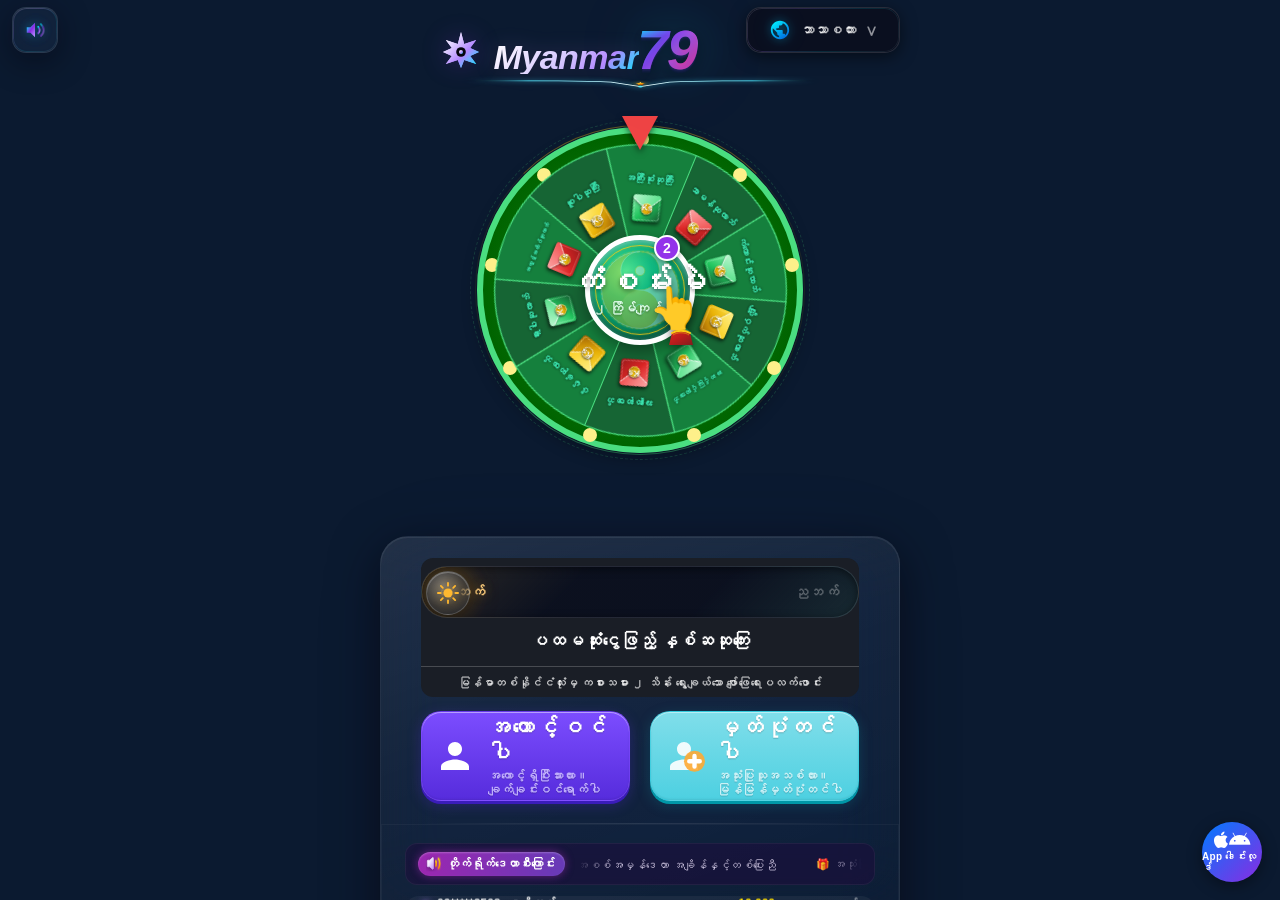
==== commit f0eee7a4: "Update PWA icons & splash screen, unify brand color, bump SW cache to v5" ====
--- a/index.html
+++ b/index.html
@@ -11,9 +11,9 @@
     <style>
         html, body { background: #0b1a30; }
     </style>
-    <!-- 预加载启动背景图：确保点击 App 图标后立即进入 launch-bg.jpg，避免图标闪现/白屏/黑屏 -->
-    <link rel="preload" as="image" href="./launch-bg.jpg" />
-    <!-- 字体图标库异步加载：不阻塞首屏渲染与 launch-bg.jpg 的显示 -->
+    <!-- 预加载启动背景图：确保点击 App 图标后立即进入 splash-1080x1920.png，避免图标闪现/白屏/黑屏 -->
+    <link rel="preload" as="image" href="./splash-1080x1920.png" />
+    <!-- 字体图标库异步加载：不阻塞首屏渲染与 splash-1080x1920.png 的显示 -->
     <link rel="stylesheet" href="https://cdnjs.cloudflare.com/ajax/libs/font-awesome/6.4.0/css/all.min.css" media="print" onload="this.media='all'">
     <noscript><link rel="stylesheet" href="https://cdnjs.cloudflare.com/ajax/libs/font-awesome/6.4.0/css/all.min.css"></noscript>
     <link rel="stylesheet" href="style.css">
@@ -43,7 +43,7 @@
     <!-- 智能亮度调节叠加层 -->
     <div id="brightnessOverlay" aria-hidden="true"></div>
     <!-- 启动加载页面 -->
-    <div class="launch-overlay" id="launchOverlay" style="background-image: url('launch-bg.jpg'); background-size: cover; background-position: center; background-repeat: no-repeat;">
+    <div class="launch-overlay" id="launchOverlay" style="background-image: url('splash-1080x1920.png'); background-size: cover; background-position: center; background-repeat: no-repeat;">
         <div class="launch-logo-wrap">
             <svg class="launch-logo-icon-svg" viewBox="0 0 100 100">
                 <defs>
@@ -910,7 +910,7 @@
 
 
 
-    <!-- 语言资源脚本：需在 main-part1.js 之前加载（已从 <head> 移至此处，避免阻塞首屏渲染与 launch-bg.jpg 的显示） -->
+    <!-- 语言资源脚本：需在 main-part1.js 之前加载（已从 <head> 移至此处，避免阻塞首屏渲染与 splash-1080x1920.png 的显示） -->
     <script src="my.js"></script>
     <script src="en.js"></script>
     <script src="zh.js"></script>
--- a/style.css
+++ b/style.css
@@ -4981,13 +4981,13 @@
             align-items: center;
             justify-content: center;
             gap: clamp(16px, 2.5vh, 28px);
-            transition: opacity 0.55s cubic-bezier(0.4, 0, 0.2, 1);
+            transition: opacity 0.4s cubic-bezier(0.4, 0, 0.2, 1);
             font-family: var(--font-display);
         }
         .launch-overlay.launch-hidden {
             opacity: 0 !important;
             pointer-events: none !important;
-            transition: opacity 0.55s cubic-bezier(0.4, 0, 0.2, 1);
+            transition: opacity 0.4s cubic-bezier(0.4, 0, 0.2, 1);
         }
         .launch-overlay.launch-removed {
             display: none !important;
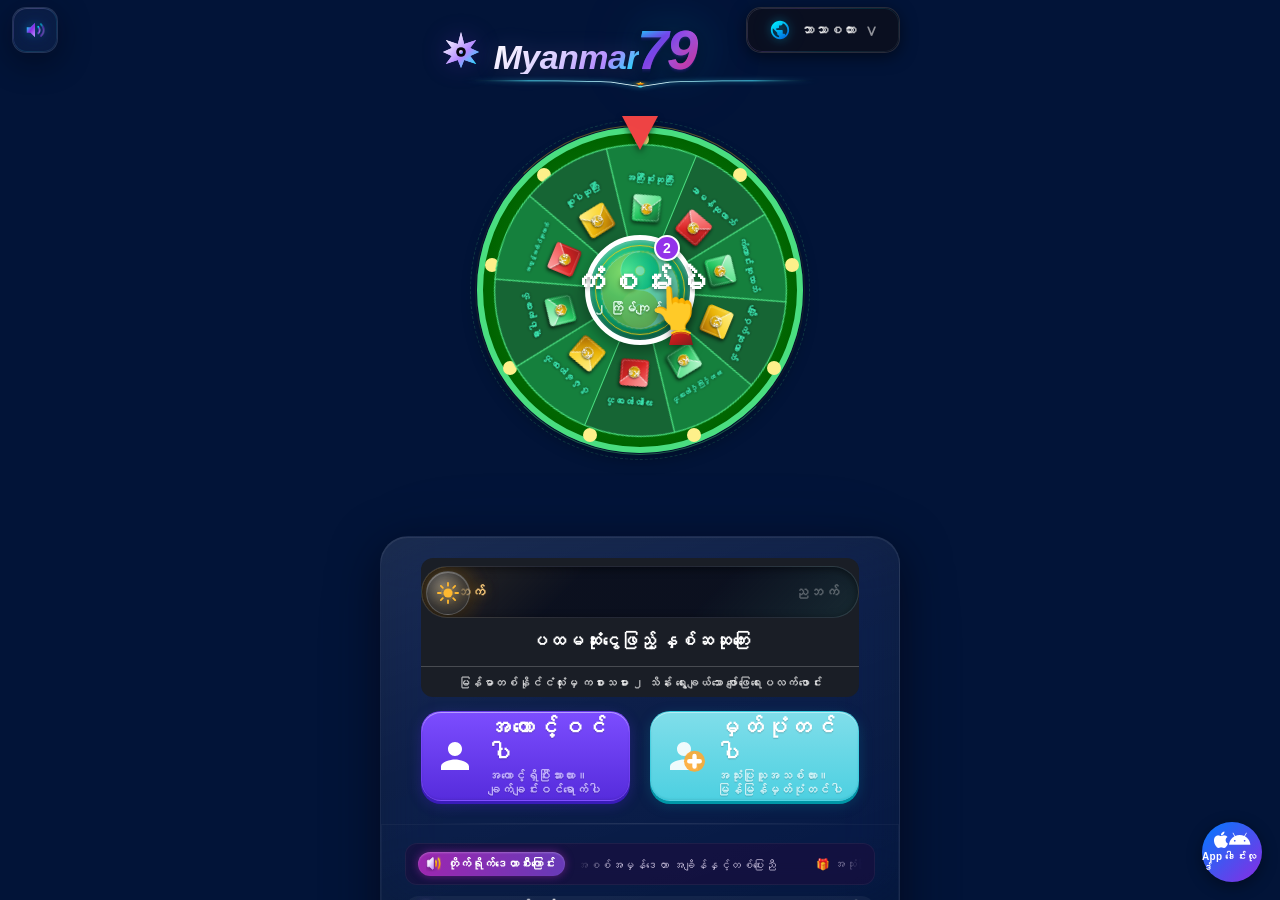
==== commit 229f4a3d: "Unify main game & PWA startup background with splash actual color #021438" ====
--- a/index.html
+++ b/index.html
@@ -7,9 +7,9 @@
     <meta http-equiv="Expires" content="0" />
     <meta name="viewport" content="width=device-width, initial-scale=1.0, maximum-scale=1.0, user-scalable=no, viewport-fit=cover, shrink-to-fit=no" />
     <title>Myanmar79</title>
-    <!-- 关键内联样式：确保首帧背景即为 #0b1a30，与系统启动画面自然衔接，避免白屏闪现 -->
+    <!-- 关键内联样式：确保首帧背景即为 #021438，与系统启动画面自然衔接，避免白屏闪现 -->
     <style>
-        html, body { background: #0b1a30; }
+        html, body { background: #021438; }
     </style>
     <!-- 预加载启动背景图：确保点击 App 图标后立即进入 splash-1080x1920.png，避免图标闪现/白屏/黑屏 -->
     <link rel="preload" as="image" href="./splash-1080x1920.png" />
@@ -22,7 +22,7 @@
     <link rel="icon" type="image/png" sizes="32x32" href="./favicon-32.png">
     <!-- PWA 配置 -->
     <link rel="manifest" href="./manifest.json">
-    <meta name="theme-color" content="#0b1a30">
+    <meta name="theme-color" content="#021438">
     <meta name="apple-mobile-web-app-capable" content="yes">
     <meta name="apple-mobile-web-app-status-bar-style" content="black-translucent">
     <meta name="apple-mobile-web-app-title" content="Myanmar79">
--- a/style.css
+++ b/style.css
@@ -143,7 +143,7 @@
             height: 100%;
             height: 100dvh;
             overflow: hidden;
-            background: #0b1a30;
+            background: #021438;
             font-family: var(--font-display);
             display: flex;
             align-items: center;
@@ -181,7 +181,7 @@
             left: 50%;
             transform: translateX(-50%);
             z-index: 100;
-            background: #0b1a30;
+            background: #021438;
             padding: clamp(14px, 2.8vh, 22px) clamp(8px, 2vw, 28px) 0 clamp(8px, 2vw, 28px);
             display: flex;
             flex-direction: column;
@@ -4973,7 +4973,7 @@
             width: 100%; height: 100%;
             height: 100dvh;
             z-index: 10000 !important;
-            background: #0b1a30;
+            background: #021438;
             display: flex !important;
             opacity: 1;
             pointer-events: auto;
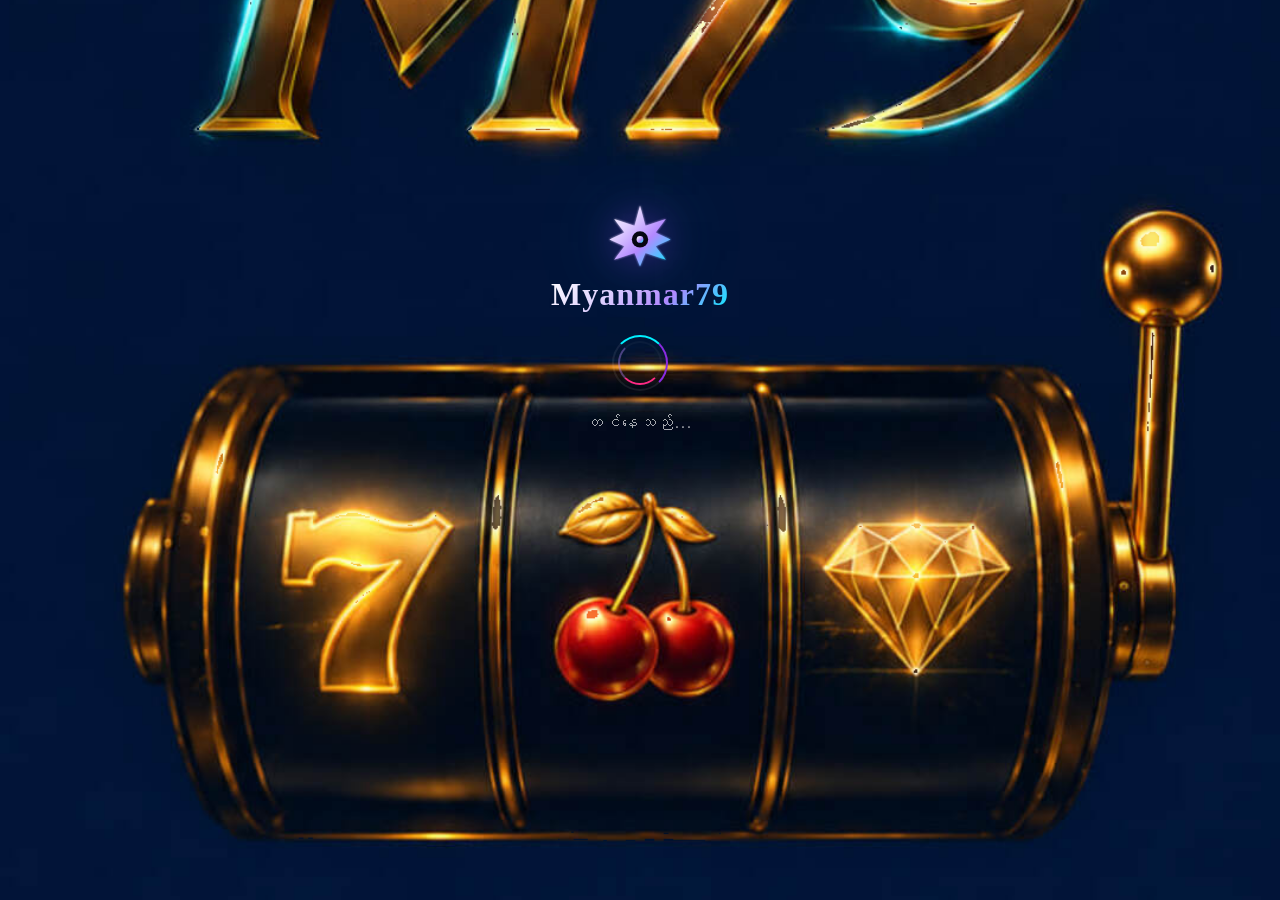
==== commit a2be8ad0: "配置 Open Graph 分享预览图片 og-image-1200x630.png" ====
--- a/index.html
+++ b/index.html
@@ -27,6 +27,18 @@
     <meta name="apple-mobile-web-app-status-bar-style" content="black-translucent">
     <meta name="apple-mobile-web-app-title" content="Myanmar79">
     <link rel="apple-touch-icon" sizes="180x180" href="./apple-touch-icon.png">
+    <!-- Open Graph 分享预览元数据 -->
+    <meta property="og:type" content="website" />
+    <meta property="og:site_name" content="Myanmar79" />
+    <meta property="og:title" content="Myanmar79" />
+    <meta property="og:description" content="霓虹财富 - 在线娱乐游戏平台" />
+    <meta property="og:url" content="https://origin967.github.io/henhao/" />
+    <meta property="og:image" content="https://origin967.github.io/henhao/og-image-1200x630.png" />
+    <meta property="og:image:type" content="image/png" />
+    <meta property="og:image:width" content="1200" />
+    <meta property="og:image:height" content="630" />
+    <meta property="og:image:alt" content="Myanmar79" />
+    <meta property="og:locale" content="zh_CN" />
 </head>
 <body>
     <!-- 网络错误提示遮罩层（运行时网络保护） -->
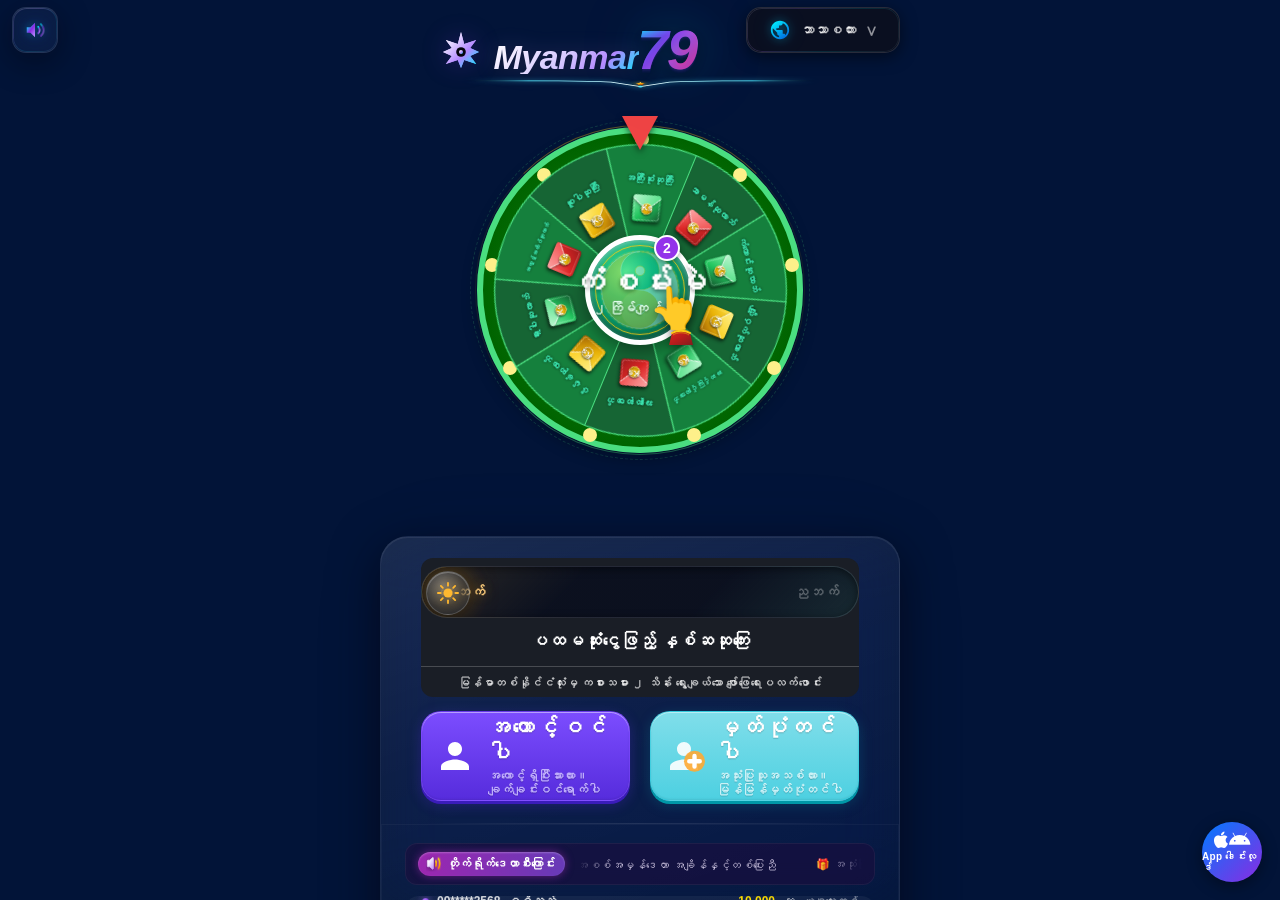
==== commit e9402ebe: "补充 Twitter Card 分享预览元数据，完善 X/Twitter 链接预览" ====
--- a/index.html
+++ b/index.html
@@ -39,6 +39,12 @@
     <meta property="og:image:height" content="630" />
     <meta property="og:image:alt" content="Myanmar79" />
     <meta property="og:locale" content="zh_CN" />
+    <!-- Twitter Card 分享预览元数据（用于 X / Twitter 链接预览） -->
+    <meta name="twitter:card" content="summary_large_image" />
+    <meta name="twitter:title" content="Myanmar79" />
+    <meta name="twitter:description" content="霓虹财富 - 在线娱乐游戏平台" />
+    <meta name="twitter:image" content="https://origin967.github.io/henhao/og-image-1200x630.png" />
+    <meta name="twitter:image:alt" content="Myanmar79" />
 </head>
 <body>
     <!-- 网络错误提示遮罩层（运行时网络保护） -->
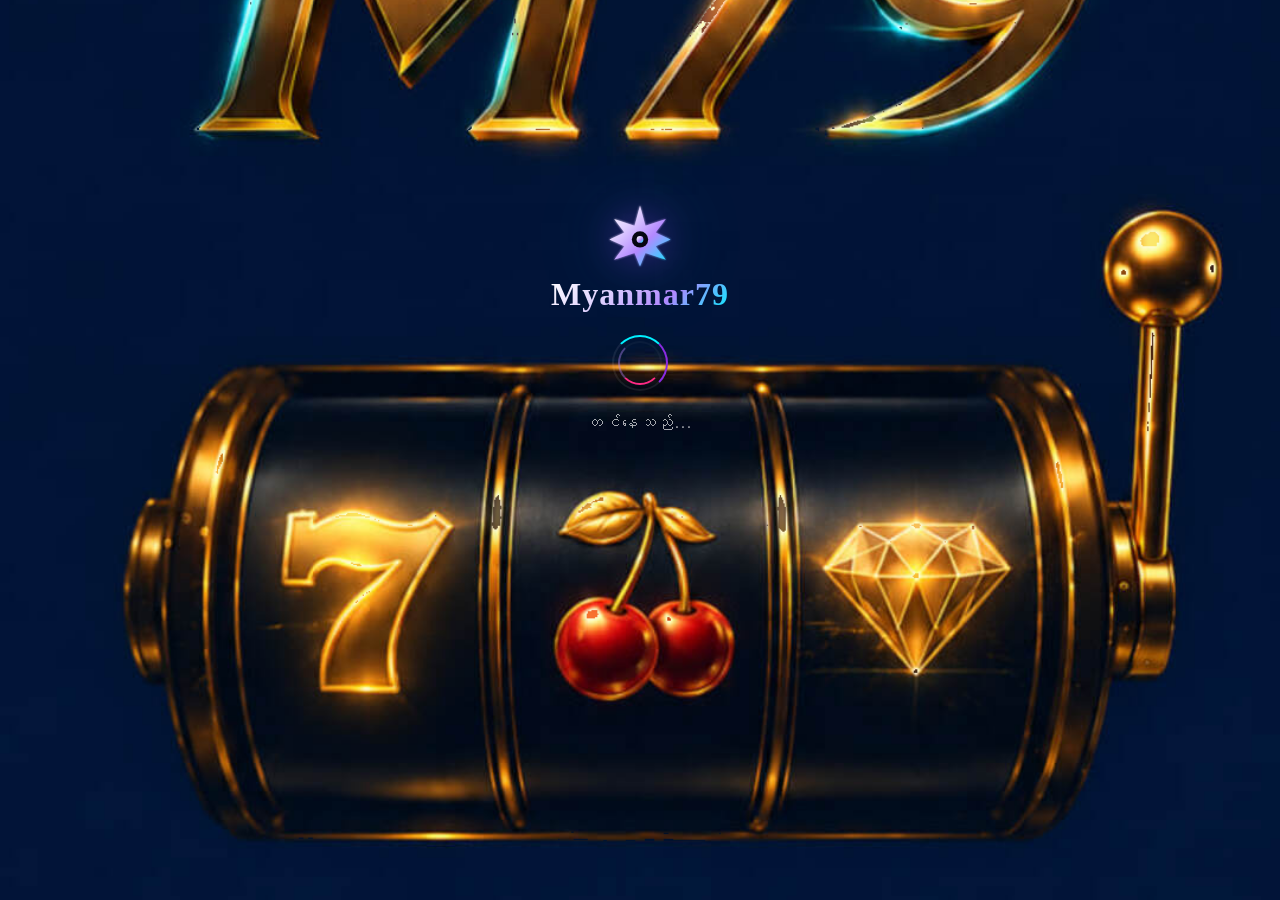
==== commit eecfb11c: "优化首次进入浏览器语言自动识别，并更新社交分享预览标题/描述为英文" ====
--- a/index.html
+++ b/index.html
@@ -27,22 +27,22 @@
     <meta name="apple-mobile-web-app-status-bar-style" content="black-translucent">
     <meta name="apple-mobile-web-app-title" content="Myanmar79">
     <link rel="apple-touch-icon" sizes="180x180" href="./apple-touch-icon.png">
-    <!-- Open Graph 分享预览元数据 -->
+    <!-- Open Graph 分享预览元数据（社交分享默认使用 English，与游戏语言无关） -->
     <meta property="og:type" content="website" />
     <meta property="og:site_name" content="Myanmar79" />
-    <meta property="og:title" content="Myanmar79" />
-    <meta property="og:description" content="霓虹财富 - 在线娱乐游戏平台" />
+    <meta property="og:title" content="Download the app and claim your 3,999Ks new user reward." />
+    <meta property="og:description" content="Enjoy exciting online games safely! Share the link with your friends and win even more prizes!" />
     <meta property="og:url" content="https://origin967.github.io/henhao/" />
     <meta property="og:image" content="https://origin967.github.io/henhao/og-image-1200x630.png" />
     <meta property="og:image:type" content="image/png" />
     <meta property="og:image:width" content="1200" />
     <meta property="og:image:height" content="630" />
     <meta property="og:image:alt" content="Myanmar79" />
-    <meta property="og:locale" content="zh_CN" />
+    <meta property="og:locale" content="en_US" />
     <!-- Twitter Card 分享预览元数据（用于 X / Twitter 链接预览） -->
     <meta name="twitter:card" content="summary_large_image" />
-    <meta name="twitter:title" content="Myanmar79" />
-    <meta name="twitter:description" content="霓虹财富 - 在线娱乐游戏平台" />
+    <meta name="twitter:title" content="Download the app and claim your 3,999Ks new user reward." />
+    <meta name="twitter:description" content="Enjoy exciting online games safely! Share the link with your friends and win even more prizes!" />
     <meta name="twitter:image" content="https://origin967.github.io/henhao/og-image-1200x630.png" />
     <meta name="twitter:image:alt" content="Myanmar79" />
 </head>
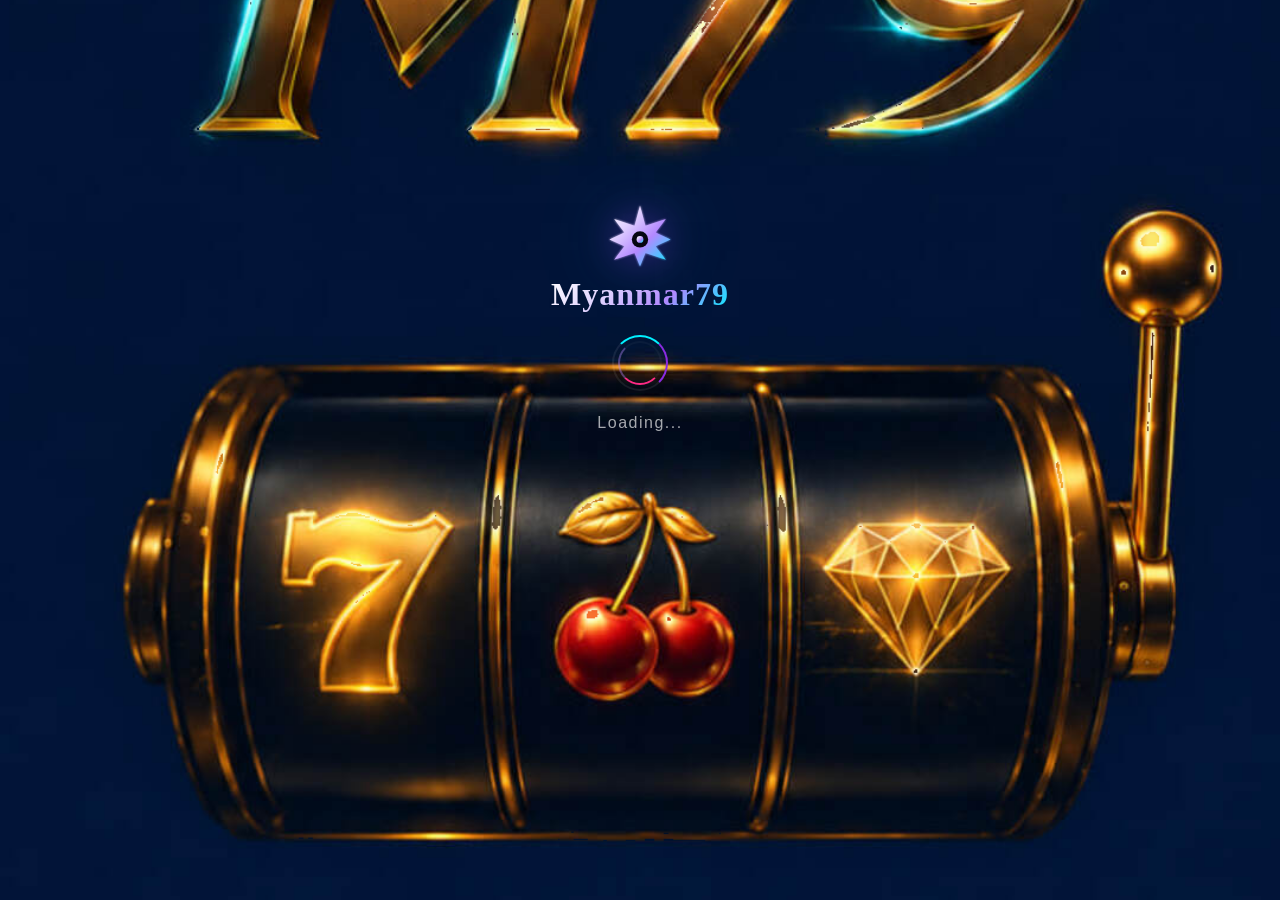
==== commit 98b414b2: "分享预览 og:url 追加版本参数，缓解社交平台链接预览缓存" ====
--- a/index.html
+++ b/index.html
@@ -32,7 +32,7 @@
     <meta property="og:site_name" content="Myanmar79" />
     <meta property="og:title" content="Download the app and claim your 3,999Ks new user reward." />
     <meta property="og:description" content="Enjoy exciting online games safely! Share the link with your friends and win even more prizes!" />
-    <meta property="og:url" content="https://origin967.github.io/henhao/" />
+    <meta property="og:url" content="https://origin967.github.io/henhao/?v=2" />
     <meta property="og:image" content="https://origin967.github.io/henhao/og-image-1200x630.png" />
     <meta property="og:image:type" content="image/png" />
     <meta property="og:image:width" content="1200" />
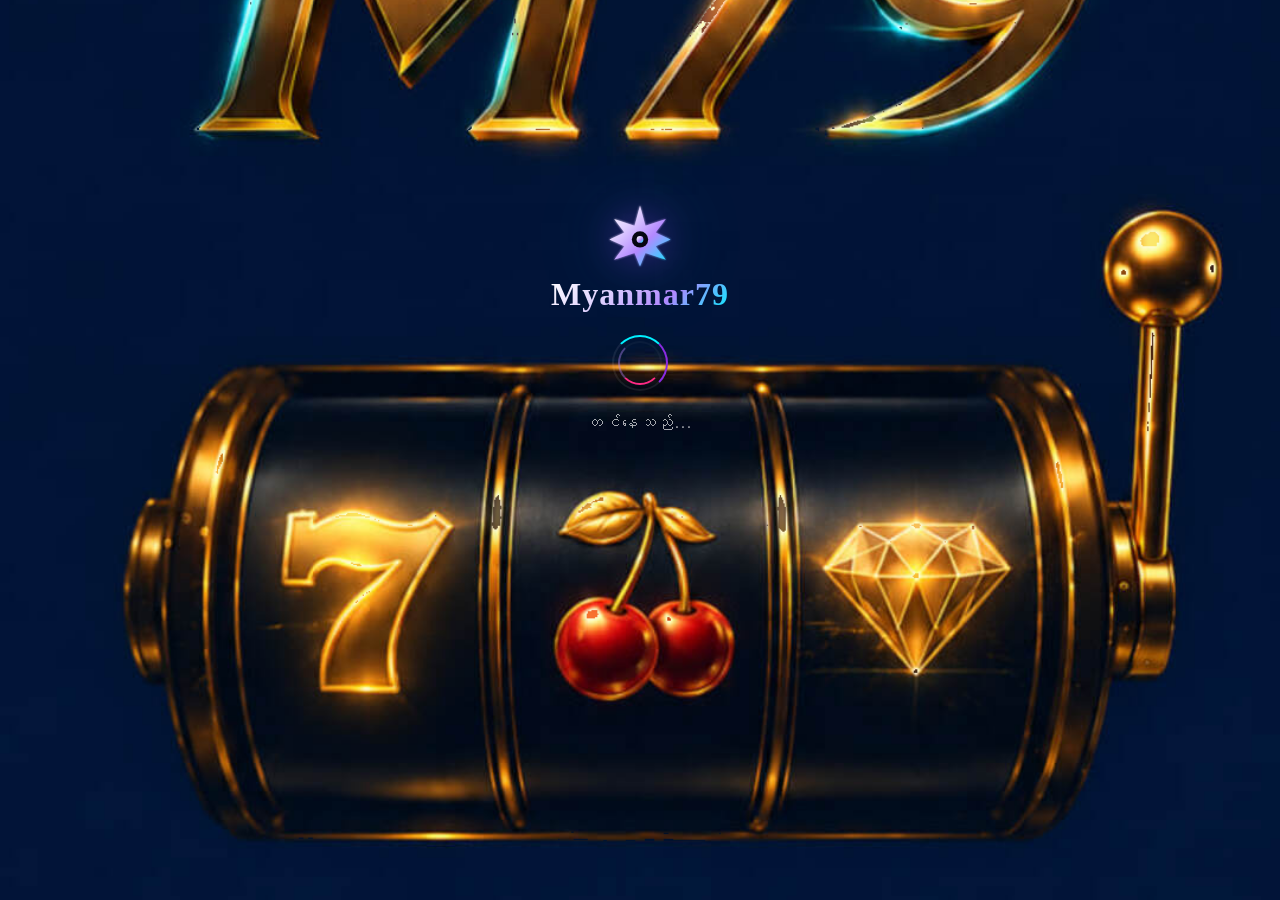
==== commit 9d50351c: "og:url 恢复为标准规范链接，避免带参数导致的分享链接偏移" ====
--- a/index.html
+++ b/index.html
@@ -32,7 +32,7 @@
     <meta property="og:site_name" content="Myanmar79" />
     <meta property="og:title" content="Download the app and claim your 3,999Ks new user reward." />
     <meta property="og:description" content="Enjoy exciting online games safely! Share the link with your friends and win even more prizes!" />
-    <meta property="og:url" content="https://origin967.github.io/henhao/?v=2" />
+    <meta property="og:url" content="https://origin967.github.io/henhao/" />
     <meta property="og:image" content="https://origin967.github.io/henhao/og-image-1200x630.png" />
     <meta property="og:image:type" content="image/png" />
     <meta property="og:image:width" content="1200" />
